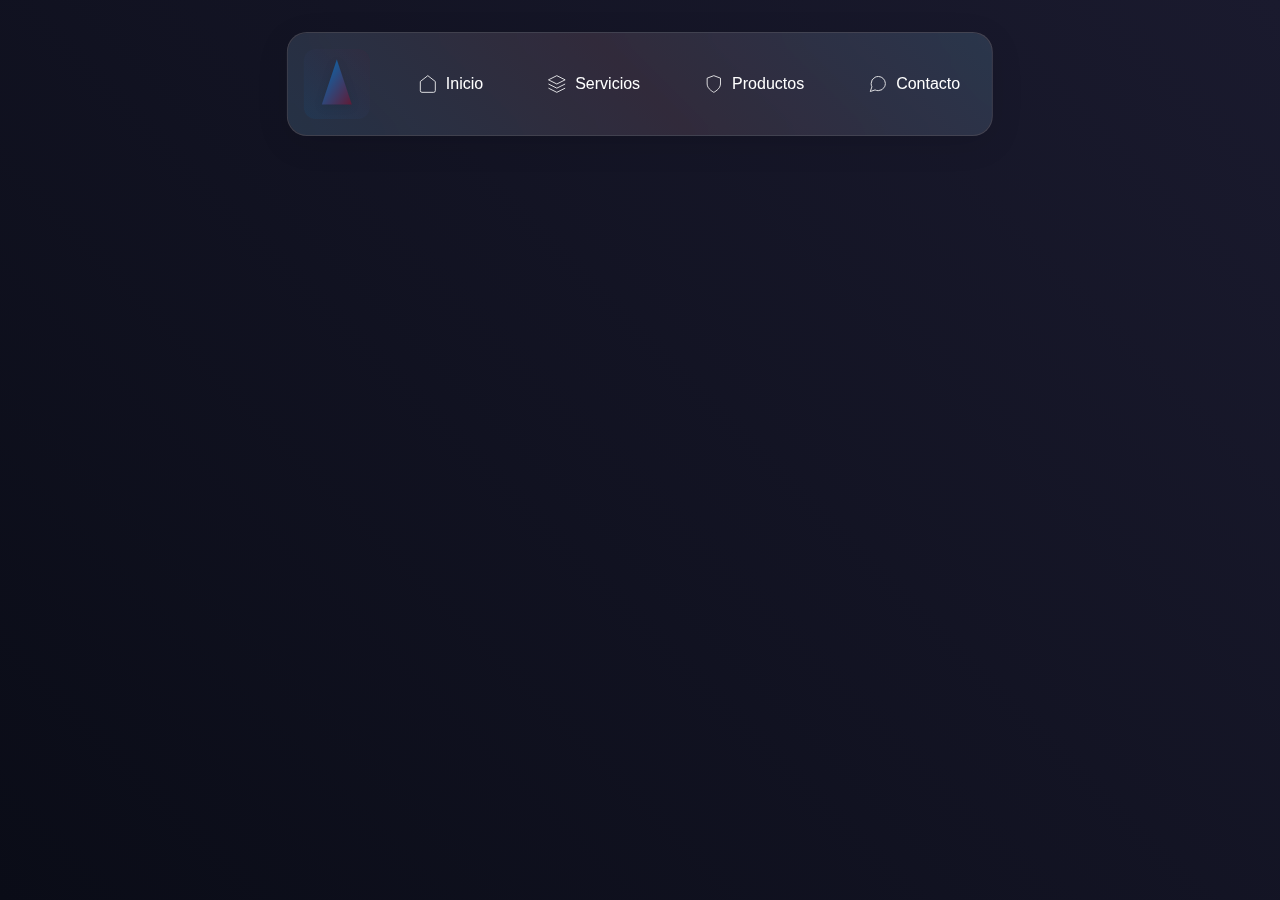
==== public/index.html @ e79e18e0 "Add files via upload" ====
<!DOCTYPE html>
<html lang="en">

<head>
    <meta charset="UTF-8">
    <meta name="viewport" content="width=device-width, initial-scale=1.0">
    <title>Document</title>
    <style>
        /* Añadir estos estilos */
    .menu-content {
        display: flex;
        align-items: center;
        gap: 2rem;
    }

    .logo-container {
        position: relative;
        padding: 0.5rem;
        border-radius: 12px;
        transition: all 0.3s ease;
    }

    .company-logo {
        width: 50px;
        height: 50px;
        filter: drop-shadow(0 2px 4px rgba(0,0,0,0.1));
        transition: transform 0.3s ease;
    }

    .logo-container:hover .company-logo {
        transform: rotate(15deg) scale(1.1);
    }

    .logo-container::after {
        content: '';
        position: absolute;
        inset: 0;
        border-radius: inherit;
        background: linear-gradient(
            45deg,
            rgba(0, 113, 188, 0.1),
            rgba(96, 27, 53, 0.1)
        );
        z-index: -1;
    }

    @media (max-width: 768px) {
        .menu-content {
            flex-direction: column;
        }
        
        .logo-container {
            margin-bottom: 1rem;
        }
        
        .company-logo {
            width: 70px;
            height: 70px;
        }
    }


        :root {
            --primary: #0071bc;
            --secondary: #601b35;
            --glass: rgba(255, 255, 255, 0.1);
        }

        * {
            margin: 0;
            padding: 0;
            box-sizing: border-box;
        }

        body {
            min-height: 100vh;
            background: linear-gradient(45deg, #0a0c17, #1a1a2e);
            font-family: 'Segoe UI', sans-serif;
        }

        .quantum-menu {
            position: fixed;
            top: 2rem;
            left: 50%;
            transform: translateX(-50%);
            background: var(--glass);
            backdrop-filter: blur(15px);
            border-radius: 20px;
            padding: 1rem;
            box-shadow: 0 8px 32px rgba(0, 0, 0, 0.1);
            border: 1px solid rgba(255, 255, 255, 0.1);
            transition: all 0.4s cubic-bezier(0.175, 0.885, 0.32, 1.275);
            cursor: grab;
            user-select: none;
            z-index: 1000;
        }

        .quantum-menu:active {
            cursor: grabbing;
        }

        .menu-list {
            display: flex;
            gap: 2rem;
            list-style: none;
            position: relative;
        }

        .menu-item {
            position: relative;
            padding: 1rem;
        }

        .menu-link {
            color: white;
            text-decoration: none;
            font-weight: 500;
            position: relative;
            transition: all 0.3s ease;
            display: flex;
            align-items: center;
            gap: 0.5rem;
        }

        .menu-link::after {
            content: '';
            position: absolute;
            bottom: -5px;
            left: 0;
            width: 0;
            height: 2px;
            background: var(--primary);
            transition: width 0.3s ease;
        }

        .menu-link:hover::after {
            width: 100%;
        }

        .submenu {
            position: absolute;
            top: 100%;
            left: 0;
            background: var(--glass);
            backdrop-filter: blur(15px);
            border-radius: 15px;
            padding: 1rem;
            opacity: 0;
            visibility: hidden;
            transform: translateY(10px);
            transition: all 0.3s ease;
            min-width: 200px;
        }

        .menu-item:hover .submenu {
            opacity: 1;
            visibility: visible;
            transform: translateY(0);
        }

        .submenu-item {
            padding: 0.5rem 0;
        }

        .mobile-toggle {
            display: none;
            position: fixed;
            top: 1rem;
            right: 1rem;
            z-index: 2000;
            background: var(--glass);
            backdrop-filter: blur(10px);
            border: none;
            width: 50px;
            height: 50px;
            border-radius: 12px;
            cursor: pointer;
        }

        .hamburger {
            position: relative;
            width: 24px;
            height: 2px;
            background: white;
            margin: 0 auto;
            transition: all 0.3s ease;
        }

        .hamburger::before,
        .hamburger::after {
            content: '';
            position: absolute;
            width: 100%;
            height: 100%;
            background: inherit;
            transition: inherit;
        }

        .hamburger::before {
            top: -8px;
        }

        .hamburger::after {
            top: 8px;
        }

        .mobile-toggle.active .hamburger {
            background: transparent;
        }

        .mobile-toggle.active .hamburger::before {
            transform: rotate(45deg) translate(5px, 5px);
        }

        .mobile-toggle.active .hamburger::after {
            transform: rotate(-45deg) translate(5px, -5px);
        }

        @media (max-width: 768px) {
            .quantum-menu {
                width: calc(100% - 2rem);
                top: -100vh;
                left: 1rem;
                transform: none;
                transition: top 0.4s ease;
            }

            .quantum-menu.active {
                top: 5rem;
            }

            .menu-list {
                flex-direction: column;
            }

            .mobile-toggle {
                display: block;
            }

            .submenu {
                position: static;
                opacity: 1;
                visibility: visible;
                transform: none;
                background: transparent;
                box-shadow: none;
                padding: 0.5rem 1rem;
                display: none;
            }

            .menu-item:hover .submenu {
                display: block;
            }
        }

        .quantum-effect {
            position: absolute;
            inset: 0;
            border-radius: inherit;
            z-index: -1;
            background: linear-gradient(45deg,
                    var(--primary),
                    var(--secondary),
                    var(--primary));
            opacity: 0.1;
            animation: quantum-glow 4s infinite;
        }

        @keyframes quantum-glow {

            0%,
            100% {
                opacity: 0.1;
            }

            50% {
                opacity: 0.2;
            }
        }
    </style>
</head>

<body>
    <button class="mobile-toggle">
        <span class="hamburger"></span>
    </button>

    <nav class="quantum-menu">
        <div class="quantum-effect"></div>
        <div class="menu-content">
            <!-- Logo de la empresa -->
            <div class="logo-container">
                <svg class="company-logo" viewBox="0 0 100 100">
                    <!-- Insertar path del logo aquí -->
                    <path fill="url(#logo-gradient)" d="M50 5L20 95H80L50 5Z" />
                    <defs>
                        <linearGradient id="logo-gradient" x1="0%" y1="0%" x2="100%" y2="100%">
                            <stop offset="0%" style="stop-color:#0071bc;stop-opacity:1" />
                            <stop offset="100%" style="stop-color:#601b35;stop-opacity:1" />
                        </linearGradient>
                    </defs>
                </svg>
            </div>

            <ul class="menu-list">
                <li class="menu-item">
                    <a href="#" class="menu-link">
                        <svg width="20" height="20" viewBox="0 0 24 24" fill="none" stroke="currentColor">
                            <path d="M3 9l9-7 9 7v11a2 2 0 0 1-2 2H5a2 2 0 0 1-2-2z" />
                        </svg>
                        Inicio
                    </a>
                </li>
                <li class="menu-item">
                    <a href="#" class="menu-link">
                        <svg width="20" height="20" viewBox="0 0 24 24" fill="none" stroke="currentColor">
                            <path d="M12 2L2 7l10 5 10-5-10-5zM2 17l10 5 10-5M2 12l10 5 10-5" />
                        </svg>
                        Servicios
                    </a>
                    <ul class="submenu">
                        <li class="submenu-item"><a href="#" class="menu-link">Consultoría</a></li>
                        <li class="submenu-item"><a href="#" class="menu-link">Desarrollo</a></li>
                        <li class="submenu-item"><a href="#" class="menu-link">Soporte</a></li>
                    </ul>
                </li>
                <li class="menu-item">
                    <a href="#" class="menu-link">
                        <svg width="20" height="20" viewBox="0 0 24 24" fill="none" stroke="currentColor">
                            <path d="M12 22s8-4 8-10V5l-8-3-8 3v7c0 6 8 10 8 10z" />
                        </svg>
                        Productos
                    </a>
                </li>
                <li class="menu-item">
                    <a href="#" class="menu-link">
                        <svg width="20" height="20" viewBox="0 0 24 24" fill="none" stroke="currentColor">
                            <path
                                d="M21 11.5a8.38 8.38 0 0 1-.9 3.8 8.5 8.5 0 0 1-7.6 4.7 8.38 8.38 0 0 1-3.8-.9L3 21l1.9-5.7a8.38 8.38 0 0 1-.9-3.8 8.5 8.5 0 0 1 4.7-7.6 8.38 8.38 0 0 1 3.8-.9h.5a8.48 8.48 0 0 1 8 8v.5z" />
                        </svg>
                        Contacto
                    </a>
                </li>
            </ul>

        </div>

        
    </nav>

    <script>
        // Movimiento del menú
        const menu = document.querySelector('.quantum-menu');
        let isDragging = false;
        let startX, startY, initialX, initialY;

        menu.addEventListener('mousedown', (e) => {
            isDragging = true;
            menu.style.cursor = 'grabbing';
            startX = e.clientX;
            startY = e.clientY;
            initialX = menu.offsetLeft;
            initialY = menu.offsetTop;
        });

        document.addEventListener('mousemove', (e) => {
            if (!isDragging) return;

            const deltaX = e.clientX - startX;
            const deltaY = e.clientY - startY;

            menu.style.left = `${initialX + deltaX}px`;
            menu.style.top = `${initialY + deltaY}px`;
        });

        document.addEventListener('mouseup', () => {
            isDragging = false;
            menu.style.cursor = 'grab';
        });

        // Toggle móvil
        const toggle = document.querySelector('.mobile-toggle');
        toggle.addEventListener('click', () => {
            toggle.classList.toggle('active');
            menu.classList.toggle('active');
        });

        // Cerrar menú al hacer click fuera en móvil
        document.addEventListener('click', (e) => {
            if (window.innerWidth > 768) return;

            if (!menu.contains(e.target) && !toggle.contains(e.target)) {
                toggle.classList.remove('active');
                menu.classList.remove('active');
            }
        });
    </script>
</body>

</html>
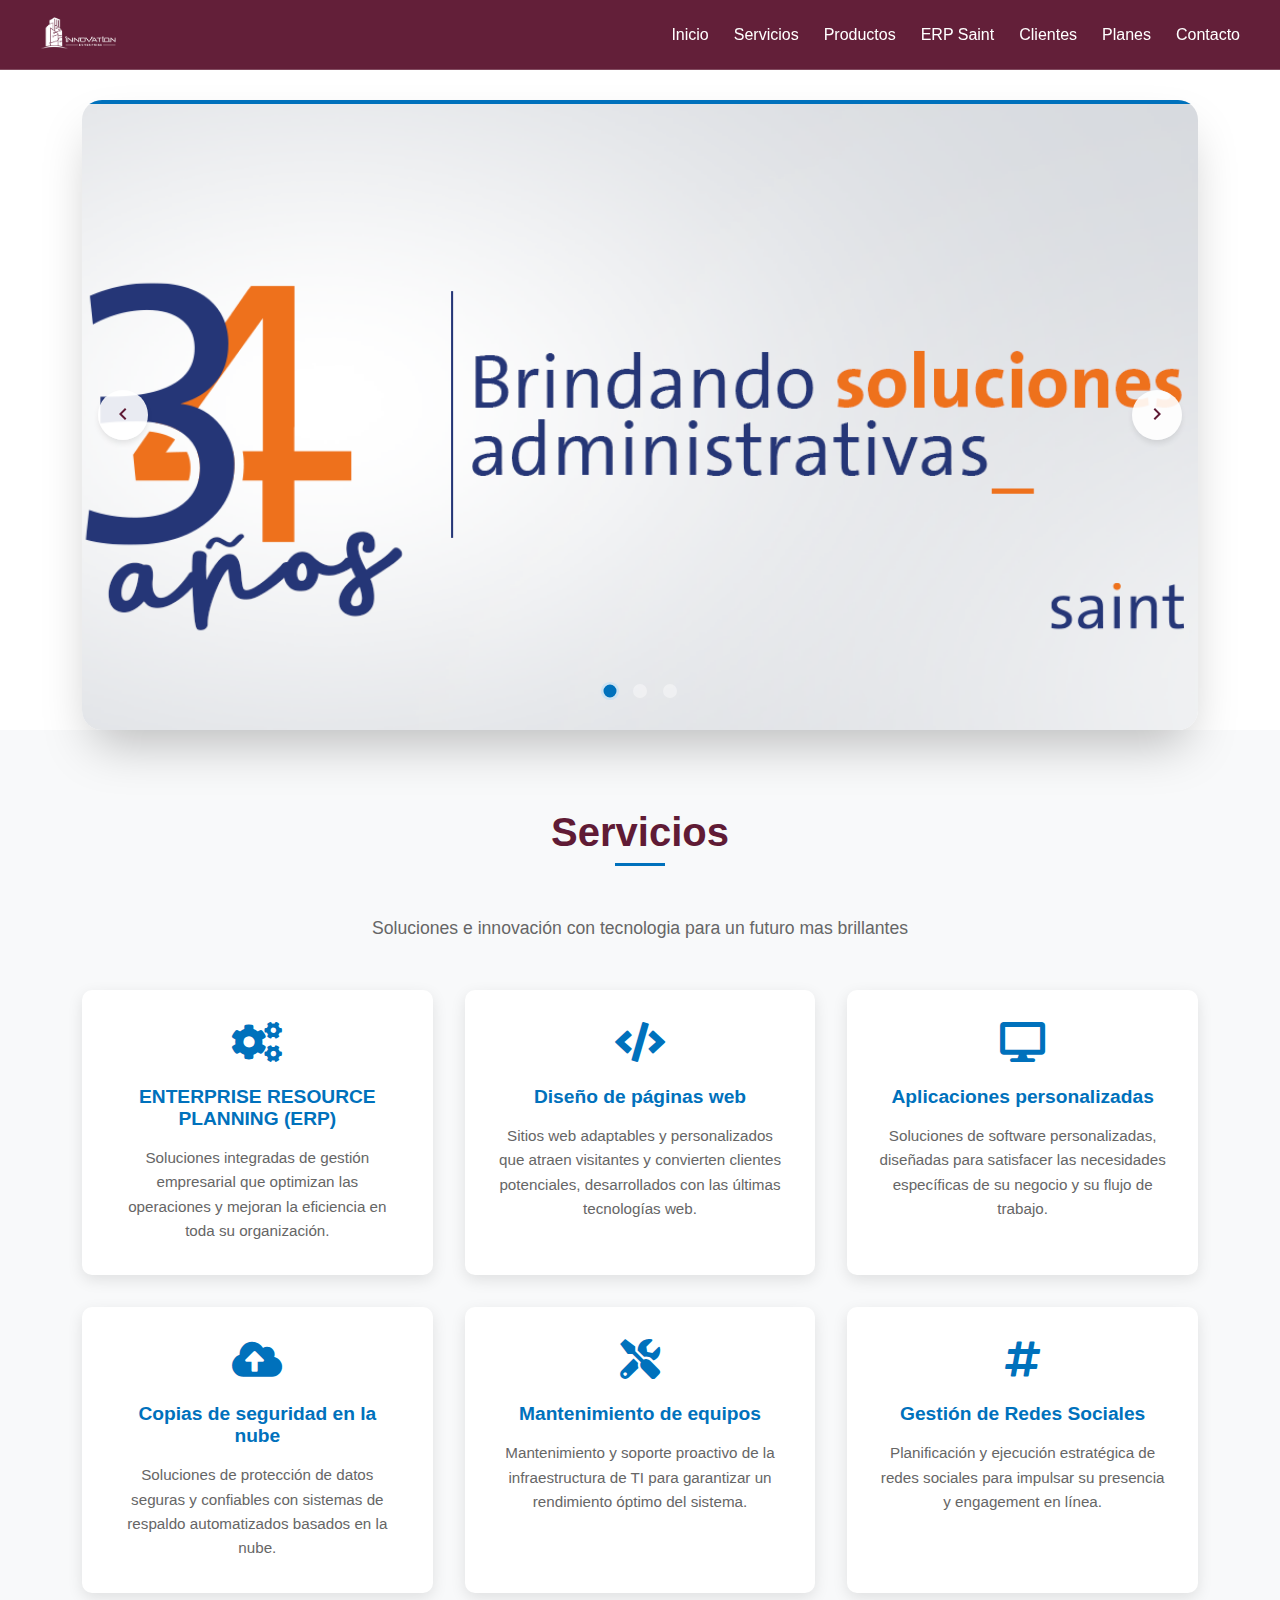
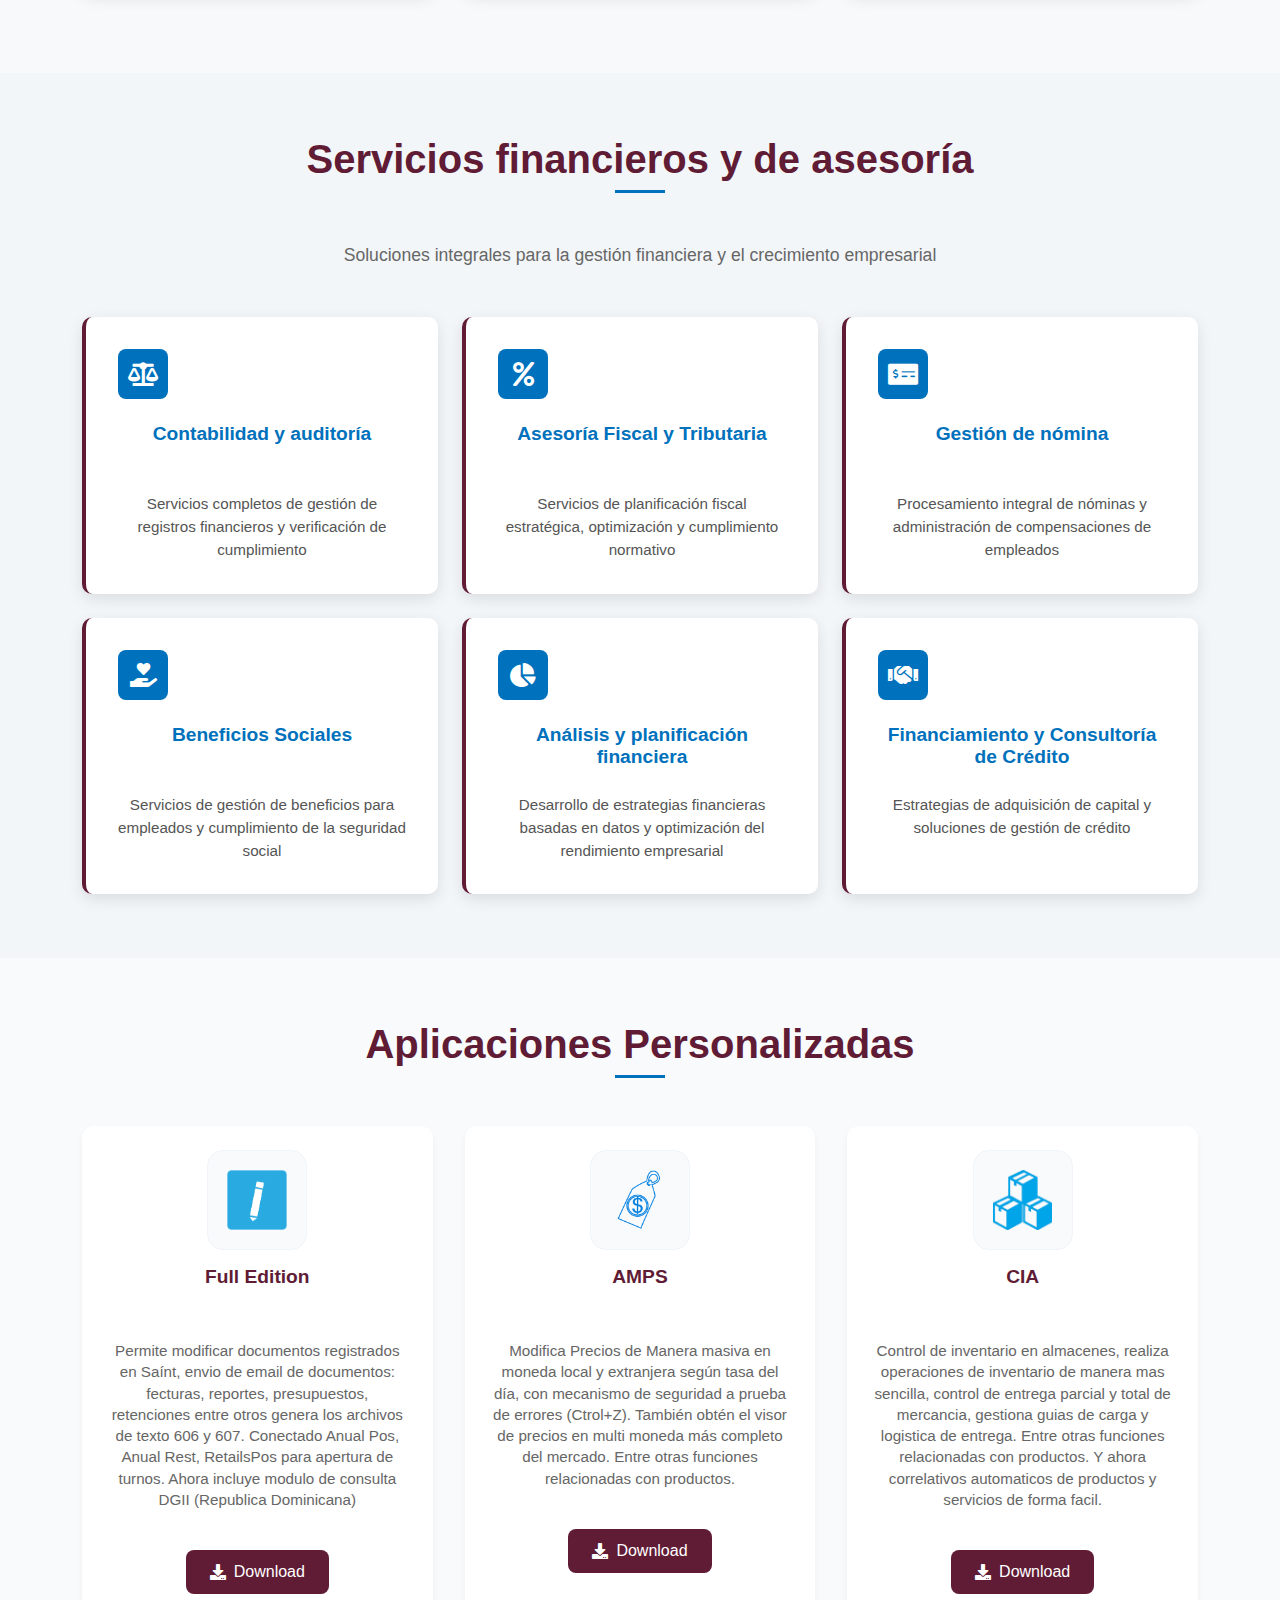
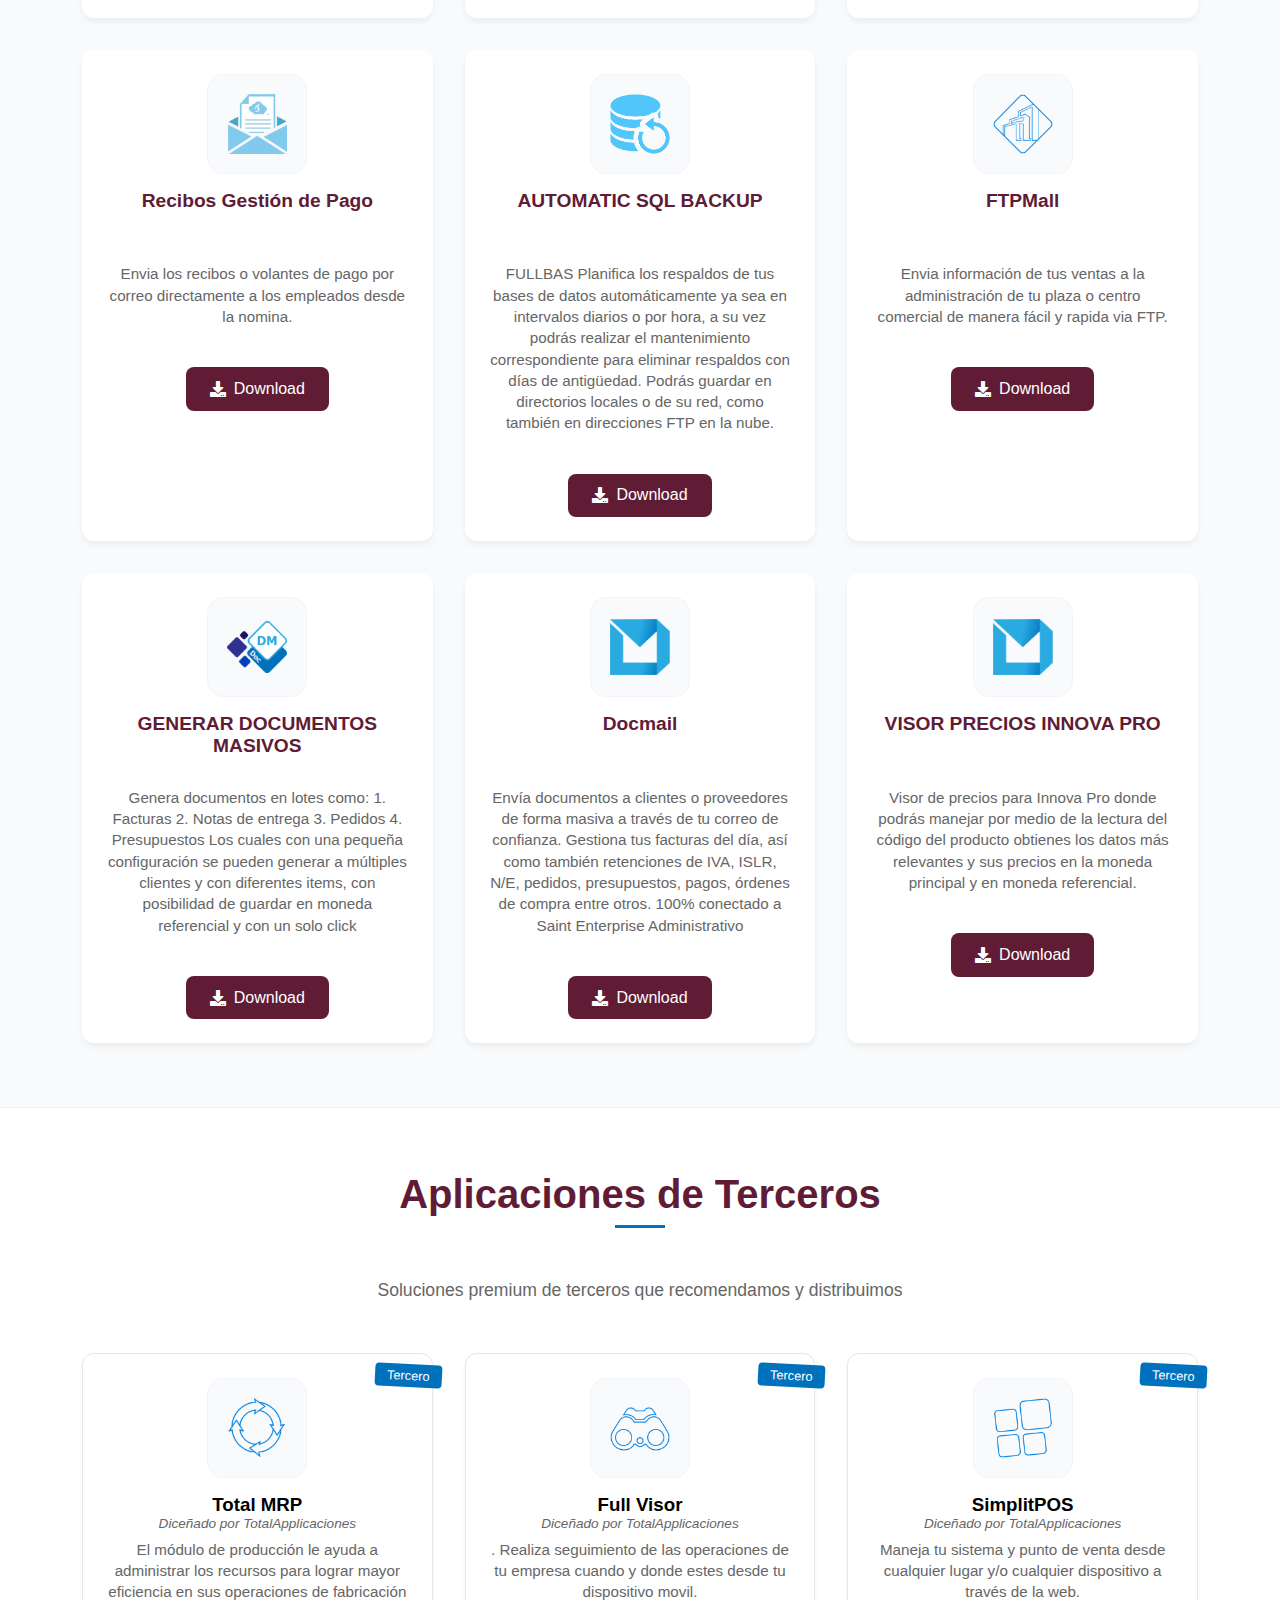
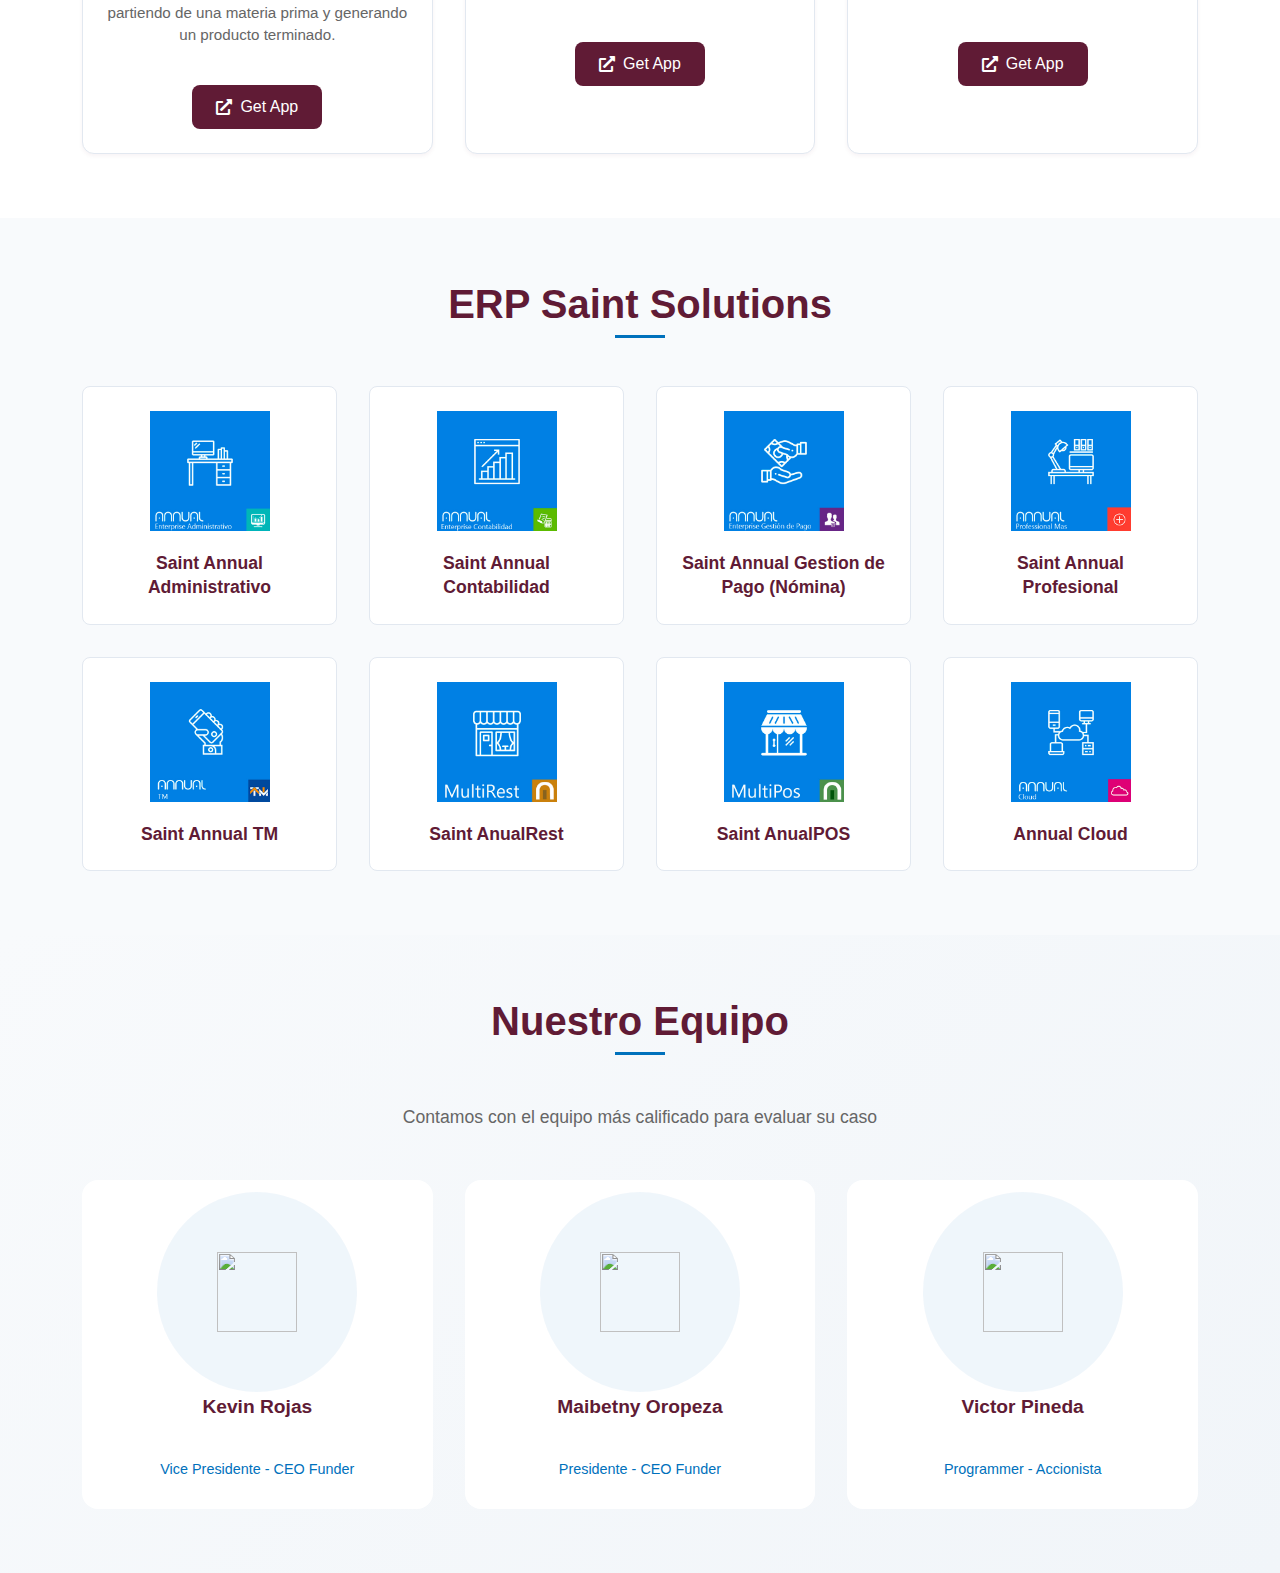
==== commit 3fbefe4c: "Add files via upload" ====
--- a/public/index.html
+++ b/public/index.html
@@ -5,395 +5,901 @@
     <meta charset="UTF-8">
     <meta name="viewport" content="width=device-width, initial-scale=1.0">
     <title>Document</title>
+
+    <link rel="stylesheet" href="css/styles.css">
+    <link rel="stylesheet" href="https://cdnjs.cloudflare.com/ajax/libs/font-awesome/5.15.4/css/all.min.css">
+
     <style>
-        /* Añadir estos estilos */
-    .menu-content {
+        .erp-products {
+            padding: 4rem 1rem;
+            background: #f8fafc;
+        }
+        
+        .erp-grid {
+            display: grid;
+            grid-template-columns: repeat(auto-fit, minmax(220px, 1fr));
+            gap: 2rem;
+            max-width: 1200px;
+            margin: 0 auto;
+        }
+        
+        .erp-card {
+            background: white;
+            border-radius: 8px;
+            padding: 1.5rem;
+            text-align: center;
+            transition: transform 0.3s ease;
+            border: 1px solid #e2e8f0;
+        }
+        
+        .erp-card:hover {
+            transform: translateY(-5px);
+        }
+        
+        .erp-image {
+            width: 120px;
+            height: 120px;
+            object-fit: contain;
+            margin: 0 auto 1rem;
+        }
+        
+        .erp-product-name {
+            color: #601b35;
+            font-size: 1.1rem;
+            margin: 0;
+            line-height: 1.4;
+        }
+        
+        @media (max-width: 768px) {
+            .erp-grid {
+                grid-template-columns: repeat(auto-fit, minmax(180px, 1fr));
+            }
+            
+            .erp-image {
+                width: 100px;
+                height: 100px;
+            }
+            
+            .erp-product-name {
+                font-size: 1rem;
+            }
+        }
+            </style>
+
+<style>
+    .erp-showcase {
+        padding: 4rem 1rem;
+        background: linear-gradient(135deg, #f8fafc 0%, #f1f5f9 100%);
+    }
+    
+    .erp-main-title {
+        text-align: center;
+        color: #601b35;
+        font-size: 2.4rem;
+        margin-bottom: 3rem;
+    }
+    
+    .erp-products-grid {
+        display: grid;
+        grid-template-columns: repeat(auto-fit, minmax(240px, 1fr));
+        gap: 2rem;
+        max-width: 1280px;
+        margin: 0 auto;
+    }
+    
+    .erp-product-card {
+        position: relative;
+        background: white;
+        border-radius: 16px;
+        padding: 2rem;
+        text-align: center;
+        transition: all 0.4s cubic-bezier(0.23, 1, 0.32, 1);
+        overflow: hidden;
+    }
+    
+    .product-visual {
+        position: relative;
+        margin-bottom: 1.5rem;
+        height: 160px;
         display: flex;
         align-items: center;
-        gap: 2rem;
-    }
-
-    .logo-container {
-        position: relative;
-        padding: 0.5rem;
-        border-radius: 12px;
-        transition: all 0.3s ease;
-    }
-
-    .company-logo {
-        width: 50px;
-        height: 50px;
-        filter: drop-shadow(0 2px 4px rgba(0,0,0,0.1));
+        justify-content: center;
+    }
+    
+    .product-bg {
+        position: absolute;
+        width: 200px;
+        height: 200px;
+        background: #0071bc10;
+        border-radius: 50%;
+        transition: all 0.4s ease;
+    }
+    
+    .product-icon {
+        width: 80px;
+        height: 80px;
+        z-index: 1;
         transition: transform 0.3s ease;
     }
-
-    .logo-container:hover .company-logo {
-        transform: rotate(15deg) scale(1.1);
-    }
-
-    .logo-container::after {
-        content: '';
-        position: absolute;
-        inset: 0;
-        border-radius: inherit;
-        background: linear-gradient(
-            45deg,
-            rgba(0, 113, 188, 0.1),
-            rgba(96, 27, 53, 0.1)
-        );
-        z-index: -1;
-    }
-
+    
+    .product-title {
+        color: #601b35;
+        margin: 0 0 0.5rem;
+        font-size: 1.2rem;
+        min-height: 3em;
+    }
+    
+    .product-edition {
+        color: #0071bc;
+        font-size: 0.9rem;
+        font-weight: 500;
+        margin: 0;
+    }
+    
+    /* Hover Effects */
+    .erp-product-card:hover {
+        transform: translateY(-8px);
+        box-shadow: 0 12px 24px rgba(96, 27, 53, 0.08);
+    }
+    
+    .erp-product-card:hover .product-bg {
+        transform: scale(1.2);
+        background: #0071bc15;
+    }
+    
+    .erp-product-card:hover .product-icon {
+        transform: scale(1.1) rotate(-5deg);
+    }
+    
     @media (max-width: 768px) {
-        .menu-content {
-            flex-direction: column;
-        }
-        
-        .logo-container {
-            margin-bottom: 1rem;
-        }
-        
-        .company-logo {
-            width: 70px;
-            height: 70px;
-        }
-    }
-
-
-        :root {
-            --primary: #0071bc;
-            --secondary: #601b35;
-            --glass: rgba(255, 255, 255, 0.1);
-        }
-
-        * {
-            margin: 0;
-            padding: 0;
-            box-sizing: border-box;
-        }
-
-        body {
-            min-height: 100vh;
-            background: linear-gradient(45deg, #0a0c17, #1a1a2e);
-            font-family: 'Segoe UI', sans-serif;
-        }
-
-        .quantum-menu {
-            position: fixed;
-            top: 2rem;
-            left: 50%;
-            transform: translateX(-50%);
-            background: var(--glass);
-            backdrop-filter: blur(15px);
-            border-radius: 20px;
-            padding: 1rem;
-            box-shadow: 0 8px 32px rgba(0, 0, 0, 0.1);
-            border: 1px solid rgba(255, 255, 255, 0.1);
-            transition: all 0.4s cubic-bezier(0.175, 0.885, 0.32, 1.275);
-            cursor: grab;
-            user-select: none;
-            z-index: 1000;
-        }
-
-        .quantum-menu:active {
-            cursor: grabbing;
-        }
-
-        .menu-list {
-            display: flex;
-            gap: 2rem;
-            list-style: none;
-            position: relative;
-        }
-
-        .menu-item {
-            position: relative;
-            padding: 1rem;
-        }
-
-        .menu-link {
-            color: white;
-            text-decoration: none;
-            font-weight: 500;
-            position: relative;
-            transition: all 0.3s ease;
-            display: flex;
-            align-items: center;
-            gap: 0.5rem;
-        }
-
-        .menu-link::after {
-            content: '';
-            position: absolute;
-            bottom: -5px;
-            left: 0;
-            width: 0;
-            height: 2px;
-            background: var(--primary);
-            transition: width 0.3s ease;
-        }
-
-        .menu-link:hover::after {
-            width: 100%;
-        }
-
-        .submenu {
-            position: absolute;
-            top: 100%;
-            left: 0;
-            background: var(--glass);
-            backdrop-filter: blur(15px);
-            border-radius: 15px;
-            padding: 1rem;
-            opacity: 0;
-            visibility: hidden;
-            transform: translateY(10px);
-            transition: all 0.3s ease;
-            min-width: 200px;
-        }
-
-        .menu-item:hover .submenu {
-            opacity: 1;
-            visibility: visible;
-            transform: translateY(0);
-        }
-
-        .submenu-item {
-            padding: 0.5rem 0;
-        }
-
-        .mobile-toggle {
-            display: none;
-            position: fixed;
-            top: 1rem;
-            right: 1rem;
-            z-index: 2000;
-            background: var(--glass);
-            backdrop-filter: blur(10px);
-            border: none;
-            width: 50px;
-            height: 50px;
-            border-radius: 12px;
-            cursor: pointer;
-        }
-
-        .hamburger {
-            position: relative;
-            width: 24px;
-            height: 2px;
-            background: white;
-            margin: 0 auto;
-            transition: all 0.3s ease;
-        }
-
-        .hamburger::before,
-        .hamburger::after {
-            content: '';
-            position: absolute;
-            width: 100%;
-            height: 100%;
-            background: inherit;
-            transition: inherit;
-        }
-
-        .hamburger::before {
-            top: -8px;
-        }
-
-        .hamburger::after {
-            top: 8px;
-        }
-
-        .mobile-toggle.active .hamburger {
-            background: transparent;
-        }
-
-        .mobile-toggle.active .hamburger::before {
-            transform: rotate(45deg) translate(5px, 5px);
-        }
-
-        .mobile-toggle.active .hamburger::after {
-            transform: rotate(-45deg) translate(5px, -5px);
-        }
-
-        @media (max-width: 768px) {
-            .quantum-menu {
-                width: calc(100% - 2rem);
-                top: -100vh;
-                left: 1rem;
-                transform: none;
-                transition: top 0.4s ease;
-            }
-
-            .quantum-menu.active {
-                top: 5rem;
-            }
-
-            .menu-list {
-                flex-direction: column;
-            }
-
-            .mobile-toggle {
-                display: block;
-            }
-
-            .submenu {
-                position: static;
-                opacity: 1;
-                visibility: visible;
-                transform: none;
-                background: transparent;
-                box-shadow: none;
-                padding: 0.5rem 1rem;
-                display: none;
-            }
-
-            .menu-item:hover .submenu {
-                display: block;
-            }
-        }
-
-        .quantum-effect {
-            position: absolute;
-            inset: 0;
-            border-radius: inherit;
-            z-index: -1;
-            background: linear-gradient(45deg,
-                    var(--primary),
-                    var(--secondary),
-                    var(--primary));
-            opacity: 0.1;
-            animation: quantum-glow 4s infinite;
-        }
-
-        @keyframes quantum-glow {
-
-            0%,
-            100% {
-                opacity: 0.1;
-            }
-
-            50% {
-                opacity: 0.2;
-            }
-        }
+        .erp-main-title {
+            font-size: 2rem;
+        }
+        
+        .product-visual {
+            height: 120px;
+        }
+        
+        .product-icon {
+            width: 60px;
+            height: 60px;
+        }
+    }
     </style>
+
 </head>
 
 <body>
-    <button class="mobile-toggle">
-        <span class="hamburger"></span>
-    </button>
-
-    <nav class="quantum-menu">
-        <div class="quantum-effect"></div>
-        <div class="menu-content">
-            <!-- Logo de la empresa -->
-            <div class="logo-container">
-                <svg class="company-logo" viewBox="0 0 100 100">
-                    <!-- Insertar path del logo aquí -->
-                    <path fill="url(#logo-gradient)" d="M50 5L20 95H80L50 5Z" />
-                    <defs>
-                        <linearGradient id="logo-gradient" x1="0%" y1="0%" x2="100%" y2="100%">
-                            <stop offset="0%" style="stop-color:#0071bc;stop-opacity:1" />
-                            <stop offset="100%" style="stop-color:#601b35;stop-opacity:1" />
-                        </linearGradient>
-                    </defs>
-                </svg>
+    <header>
+        <nav>
+            <div class="nav-container">
+                <div class="logo">
+                    <img src="img/logo/Mesa de trabajo 2 copia.png" alt="Company Logo">
+                </div>
+                <ul class="nav-links">
+                    <li>
+                        <a href="#">Inicio</a>
+                    </li>
+                    <li>
+                        <a href="#ITServices">Servicios</a>
+                    </li>
+                    <li>
+                        <a href="#CustomApplications">Productos</a>
+                    </li>
+                    <li>
+                        <a href="#ERPSaint">ERP Saint</a>
+                    </li>
+                    <li>
+                        <a href="#">Clientes</a>
+                    </li>
+                    <li>
+                        <a href="#">Planes</a>
+                    </li>
+                    <li>
+                        <a href="#">Contacto</a>
+                    </li>
+                </ul>
+                <button class="hamburger">
+                    <span></span>
+                    <span></span>
+                    <span></span>
+                </button>
             </div>
-
-            <ul class="menu-list">
-                <li class="menu-item">
-                    <a href="#" class="menu-link">
-                        <svg width="20" height="20" viewBox="0 0 24 24" fill="none" stroke="currentColor">
-                            <path d="M3 9l9-7 9 7v11a2 2 0 0 1-2 2H5a2 2 0 0 1-2-2z" />
+        </nav>
+
+        <div class="container">
+            <div class="modern-carousel">
+                <div class="progress-bar"></div>
+                <div class="carousel-viewport">
+                    <div class="carousel-item active">
+                        <img src="img/Publicidad/banner-34-años.png" alt="Tech" class="carousel-image">
+                        <!--
+                        <div class="carousel-content">
+                            <h2>Innovative Solutions</h2>
+                            <p>Transform your business with cutting-edge technology</p>
+                        </div>
+                        -->
+                    </div>
+                    <div class="carousel-item">
+                        <img src="img/Publicidad/banner-annual-enterprise.png" alt="Data" class="carousel-image">
+                        <!--
+                        <div class="carousel-content">
+                            <h2>Data Driven Results</h2>
+                            <p>Leverage analytics for strategic decisions</p>
+                        </div>
+                        -->
+                    </div>
+                    <div class="carousel-item">
+                        <img src="img/Publicidad/banner-annual-contabilidad.png" alt="Office" class="carousel-image">
+                        <!--
+                        <div class="carousel-content">
+                            <h2>Enterprise Solutions</h2>
+                            <p>Customized plans for your organization</p>
+                        </div>
+                        -->
+                    </div>
+                </div>
+
+                <div class="carousel-nav"></div>
+
+                <div class="carousel-controls">
+                    <button class="control-btn prev">
+                        <svg viewBox="0 0 24 24">
+                            <path d="M15.41 16.59L10.83 12l4.58-4.59L14 6l-6 6 6 6 1.41-1.41z" />
                         </svg>
-                        Inicio
-                    </a>
-                </li>
-                <li class="menu-item">
-                    <a href="#" class="menu-link">
-                        <svg width="20" height="20" viewBox="0 0 24 24" fill="none" stroke="currentColor">
-                            <path d="M12 2L2 7l10 5 10-5-10-5zM2 17l10 5 10-5M2 12l10 5 10-5" />
+                    </button>
+                    <button class="control-btn next">
+                        <svg viewBox="0 0 24 24">
+                            <path d="M8.59 16.59L13.17 12 8.59 7.41 10 6l6 6-6 6-1.41-1.41z" />
                         </svg>
-                        Servicios
-                    </a>
-                    <ul class="submenu">
-                        <li class="submenu-item"><a href="#" class="menu-link">Consultoría</a></li>
-                        <li class="submenu-item"><a href="#" class="menu-link">Desarrollo</a></li>
-                        <li class="submenu-item"><a href="#" class="menu-link">Soporte</a></li>
-                    </ul>
-                </li>
-                <li class="menu-item">
-                    <a href="#" class="menu-link">
-                        <svg width="20" height="20" viewBox="0 0 24 24" fill="none" stroke="currentColor">
-                            <path d="M12 22s8-4 8-10V5l-8-3-8 3v7c0 6 8 10 8 10z" />
-                        </svg>
-                        Productos
-                    </a>
-                </li>
-                <li class="menu-item">
-                    <a href="#" class="menu-link">
-                        <svg width="20" height="20" viewBox="0 0 24 24" fill="none" stroke="currentColor">
-                            <path
-                                d="M21 11.5a8.38 8.38 0 0 1-.9 3.8 8.5 8.5 0 0 1-7.6 4.7 8.38 8.38 0 0 1-3.8-.9L3 21l1.9-5.7a8.38 8.38 0 0 1-.9-3.8 8.5 8.5 0 0 1 4.7-7.6 8.38 8.38 0 0 1 3.8-.9h.5a8.48 8.48 0 0 1 8 8v.5z" />
-                        </svg>
-                        Contacto
-                    </a>
-                </li>
-            </ul>
-
+                    </button>
+                </div>
+            </div>
         </div>
-
-        
-    </nav>
-
+    </header>
+
+    <main>
+        <section class="services-section" id="ITServices">
+            <div class="container">
+                <div class="section-header">
+                    <h2 class="section-title">Servicios</h2>
+                    <p class="section-subtitle">Soluciones e innovación con tecnologia para un futuro mas brillantes</p>
+                </div>
+
+                <div class="services-grid">
+                    <!-- ERP Card -->
+                    <div class="service-card">
+                        <i class="fas fa-cogs service-icon"></i>
+                        <h3>ENTERPRISE RESOURCE PLANNING (ERP)</h3>
+                        <p>
+                            Soluciones integradas de gestión empresarial que optimizan las operaciones y mejoran la
+                            eficiencia en toda su organización.
+                        </p>
+                    </div>
+
+                    <!-- Web Design Card -->
+                    <div class="service-card">
+                        <i class="fas fa-code service-icon"></i>
+                        <h3>
+                            Diseño de páginas web
+                        </h3>
+                        <p>
+                            Sitios web adaptables y personalizados que atraen visitantes y convierten clientes
+                            potenciales, desarrollados con las últimas tecnologías web.
+                        </p>
+                    </div>
+
+                    <!-- Custom Apps Card -->
+                    <div class="service-card">
+                        <i class="fas fa-desktop service-icon"></i>
+                        <h3>
+                            Aplicaciones personalizadas
+                        </h3>
+                        <p>
+                            Soluciones de software personalizadas, diseñadas para satisfacer las necesidades específicas
+                            de su negocio y su flujo de trabajo.
+                        </p>
+                    </div>
+
+                    <!-- Cloud Backups Card -->
+                    <div class="service-card">
+                        <i class="fas fa-cloud-upload-alt service-icon"></i>
+                        <h3>
+                            Copias de seguridad en la nube
+                        </h3>
+                        <p>
+                            Soluciones de protección de datos seguras y confiables con sistemas de respaldo
+                            automatizados basados ​​en la nube.
+                        </p>
+                    </div>
+
+                    <!-- Maintenance Card -->
+                    <div class="service-card">
+                        <i class="fas fa-tools service-icon"></i>
+                        <h3>
+                            Mantenimiento de equipos
+                        </h3>
+                        <p>
+                            Mantenimiento y soporte proactivo de la infraestructura de TI para garantizar un rendimiento
+                            óptimo del sistema.
+                        </p>
+                    </div>
+
+                    <!-- Social Media Card -->
+                    <div class="service-card">
+                        <i class="fas fa-hashtag service-icon"></i>
+                        <h3>
+                            Gestión de Redes Sociales
+                        </h3>
+                        <p>
+                            Planificación y ejecución estratégica de redes sociales para impulsar su presencia y
+                            engagement en línea.
+                        </p>
+                    </div>
+                </div>
+            </div>
+        </section>
+
+        <section class="accounting-section" id="AccountingServices">
+            <div class="container">
+                <div class="section-header">
+                    <h2 class="section-title">
+                        Servicios financieros y de asesoría
+                    </h2>
+                    <p class="section-subtitle">
+                        Soluciones integrales para la gestión financiera y el crecimiento empresarial
+                    </p>
+                </div>
+
+                <div class="services-grid accounting-grid">
+                    <!-- Accounting & Auditing -->
+                    <div class="service-card accounting-card">
+                        <div class="card-icon">
+                            <i class="fas fa-balance-scale"></i>
+                        </div>
+                        <h3>
+                            Contabilidad y auditoría
+                        </h3>
+                        <p>
+                            Servicios completos de gestión de registros financieros y verificación de cumplimiento
+                        </p>
+                    </div>
+
+                    <!-- Tax Consulting -->
+                    <div class="service-card accounting-card">
+                        <div class="card-icon">
+                            <i class="fas fa-percent"></i>
+                        </div>
+                        <h3>
+                            Asesoría Fiscal y Tributaria
+                        </h3>
+                        <p>
+                            Servicios de planificación fiscal estratégica, optimización y cumplimiento normativo
+                        </p>
+                    </div>
+
+                    <!-- Payroll Management -->
+                    <div class="service-card accounting-card">
+                        <div class="card-icon">
+                            <i class="fas fa-money-check-alt"></i>
+                        </div>
+                        <h3>
+                            Gestión de nómina
+                        </h3>
+                        <p>
+                            Procesamiento integral de nóminas y administración de compensaciones de empleados
+                        </p>
+                    </div>
+
+                    <!-- Social Benefits -->
+                    <div class="service-card accounting-card">
+                        <div class="card-icon">
+                            <i class="fas fa-hand-holding-heart"></i>
+                        </div>
+                        <h3>
+                            Beneficios Sociales
+                        </h3>
+                        <p>
+                            Servicios de gestión de beneficios para empleados y cumplimiento de la seguridad social
+                        </p>
+                    </div>
+
+                    <!-- Financial Analysis -->
+                    <div class="service-card accounting-card">
+                        <div class="card-icon">
+                            <i class="fas fa-chart-pie"></i>
+                        </div>
+                        <h3>
+                            Análisis y planificación financiera
+                        </h3>
+                        <p>
+                            Desarrollo de estrategias financieras basadas en datos y optimización del rendimiento
+                            empresarial
+                        </p>
+                    </div>
+
+                    <!-- Financing Consulting -->
+                    <div class="service-card accounting-card">
+                        <div class="card-icon">
+                            <i class="fas fa-handshake"></i>
+                        </div>
+                        <h3>
+                            Financiamiento y Consultoría de Crédito
+                        </h3>
+                        <p>
+                            Estrategias de adquisición de capital y soluciones de gestión de crédito
+                        </p>
+                    </div>
+                </div>
+            </div>
+        </section>
+
+        <section class="apps-section" id="CustomApplications">
+            <div class="container">
+                <h2 class="section-title">Aplicaciones Personalizadas</h2>
+
+                <div class="apps-grid">
+                    <!-- App Cards -->
+                    <div class="app-card">
+                        <div class="app-image">
+                            <img src="img/Productos/LogoFullEdition.png" alt="Full Edition Logo">
+                        </div>
+                        <h3 class="app-title">Full Edition</h3>
+                        <p class="app-description">
+                            Permite modificar documentos registrados en Saínt, envio de email de documentos: fecturas,
+                            reportes, presupuestos, retenciones entre otros genera los archivos de texto 606 y 607.
+                            Conectado Anual Pos, Anual Rest, RetailsPos para apertura de turnos.
+                            Ahora incluye modulo de consulta DGII (Republica Dominicana)
+                        </p>
+                        <a href="#" class="download-btn">
+                            <i class="fas fa-download"></i> Download
+                        </a>
+                    </div>
+
+                    <div class="app-card">
+                        <div class="app-image">
+                            <img src="img/Productos/AMPS.png" alt="AMPS Logo">
+                        </div>
+                        <h3 class="app-title">AMPS</h3>
+                        <p class="app-description">
+                            Modifica Precios de Manera masiva en moneda local y extranjera según tasa del día, con
+                            mecanismo de seguridad a prueba de errores (Ctrol+Z). También obtén el visor de precios en
+                            multi moneda más completo del mercado. Entre otras funciones relacionadas con productos.
+                        </p>
+                        <a href="#" class="download-btn">
+                            <i class="fas fa-download"></i> Download
+                        </a>
+                    </div>
+
+                    <div class="app-card">
+                        <div class="app-image">
+                            <img src="img/Productos/CIA.png" alt="CIA Logo">
+                        </div>
+                        <h3 class="app-title">CIA</h3>
+                        <p class="app-description">
+                            Control de inventario en almacenes, realiza operaciones de inventario de manera mas
+                            sencilla, control de entrega parcial y total de mercancia, gestiona guias de carga y
+                            logistica de entrega. Entre otras funciones relacionadas con productos.
+                            Y ahora correlativos automaticos de productos y servicios de forma facil.
+                        </p>
+                        <a href="#" class="download-btn">
+                            <i class="fas fa-download"></i> Download
+                        </a>
+                    </div>
+
+                    <div class="app-card">
+                        <div class="app-image">
+                            <img src="img/Productos/LogoRecibo.png" alt="Payment Management Logo">
+                        </div>
+                        <h3 class="app-title">Recibos Gestión de Pago</h3>
+                        <p class="app-description">
+                            Envia los recibos o volantes de pago por correo directamente a los empleados desde la
+                            nomina.
+                        </p>
+                        <a href="#" class="download-btn">
+                            <i class="fas fa-download"></i> Download
+                        </a>
+                    </div>
+
+                    <div class="app-card">
+                        <div class="app-image">
+                            <img src="img/Productos/LogoFullBas.png" alt="SQL Backup Logo">
+                        </div>
+                        <h3 class="app-title">AUTOMATIC SQL BACKUP</h3>
+                        <p class="app-description">
+                            FULLBAS Planifica los respaldos de tus bases de datos automáticamente ya sea en intervalos
+                            diarios o por hora, a su vez podrás realizar el mantenimiento correspondiente para eliminar
+                            respaldos con días de antigüedad. Podrás guardar en directorios locales o de su red, como
+                            también en direcciones FTP en la nube.
+                        </p>
+                        <a href="#" class="download-btn">
+                            <i class="fas fa-download"></i> Download
+                        </a>
+                    </div>
+
+                    <div class="app-card">
+                        <div class="app-image">
+                            <img src="img/Productos/FTP.png" alt="FTPMall Logo">
+                        </div>
+                        <h3 class="app-title">FTPMall</h3>
+                        <p class="app-description">
+                            Envia información de tus ventas a la administración de tu plaza o centro comercial de manera
+                            fácil y rapida via FTP.
+                        </p>
+                        <a href="#" class="download-btn">
+                            <i class="fas fa-download"></i> Download
+                        </a>
+                    </div>
+
+                    <div class="app-card">
+                        <div class="app-image">
+                            <img src="img/Productos/GDM.png" alt="Mass Documents Logo">
+                        </div>
+                        <h3 class="app-title">GENERAR DOCUMENTOS MASIVOS</h3>
+                        <p class="app-description">
+                            Genera documentos en lotes como:
+                            1. Facturas
+                            2. Notas de entrega
+                            3. Pedidos
+                            4. Presupuestos
+                            Los cuales con una pequeña configuración se pueden generar a múltiples clientes y con
+                            diferentes items, con posibilidad de guardar en moneda referencial y con un solo click
+                        </p>
+                        <a href="#" class="download-btn">
+                            <i class="fas fa-download"></i> Download
+                        </a>
+                    </div>
+
+                    <div class="app-card">
+                        <div class="app-image">
+                            <img src="img/Productos/DOCMAIL.png" alt="Docmail Logo">
+                        </div>
+                        <h3 class="app-title">Docmail</h3>
+                        <p class="app-description">
+                            Envía documentos a clientes o proveedores de forma masiva a través de tu correo de
+                            confianza. Gestiona tus facturas del día, así como también retenciones de IVA, ISLR, N/E,
+                            pedidos, presupuestos, pagos, órdenes de compra entre otros. 100% conectado a Saint
+                            Enterprise Administrativo
+                        </p>
+                        <a href="#" class="download-btn">
+                            <i class="fas fa-download"></i> Download
+                        </a>
+                    </div>
+
+                    <div class="app-card">
+                        <div class="app-image">
+                            <img src="img/Productos/DOCMAIL.png" alt="Innova Pro Logo">
+                        </div>
+                        <h3 class="app-title">VISOR PRECIOS INNOVA PRO</h3>
+                        <p class="app-description">
+                            Visor de precios para Innova Pro donde podrás manejar por medio de la lectura del código del
+                            producto obtienes los datos más relevantes y sus precios en la moneda principal y en moneda
+                            referencial.
+                        </p>
+                        <a href="#" class="download-btn">
+                            <i class="fas fa-download"></i> Download
+                        </a>
+                    </div>
+                </div>
+            </div>
+        </section>
+
+        <section class="thirdparty-section">
+            <div class="container">
+                <div class="section-header">
+                    <h2 class="section-title">
+                        Aplicaciones de Terceros
+                    </h2>
+                    <p class="section-subtitle">
+                        Soluciones premium de terceros que recomendamos y distribuimos
+                    </p>
+                </div>
+                <div class="apps-grid partner-grid">
+                    <!-- Total MRP -->
+                    <div class="app-card partner-card">
+                        <div class="partner-badge">Tercero</div>
+                        <div class="app-image">
+                            <img src="img/Productos/mrp.png" alt="Total MRP Logo">
+                        </div>
+                        <h3>Total MRP</h3>
+                        <div class="developer">Diceñado por TotalApplicaciones</div>
+                        <p class="app-description">
+                            El módulo de producción le ayuda a administrar los recursos para lograr mayor eficiencia en sus operaciones de fabricación partiendo de una materia prima y generando un producto terminado.
+                        </p>
+                        <a href="#" class="download-btn">
+                            <i class="fas fa-external-link-alt"></i> Get App
+                        </a>
+                    </div>
+
+                    <!-- Full Visor -->
+                    <div class="app-card partner-card">
+                        <div class="partner-badge">Tercero</div>
+                        <div class="app-image">
+                            <img src="img/Productos/fullv.png" alt="Full Visor Logo">
+                        </div>
+                        <h3>Full Visor</h3>
+                        <div class="developer">Diceñado por TotalApplicaciones</div>
+                        <p class="app-description">.
+                            Realiza seguimiento de las operaciones de tu empresa cuando y donde estes desde tu dispositivo movil.
+                        </p>
+                        <a href="#" class="download-btn">
+                            <i class="fas fa-external-link-alt"></i> Get App
+                        </a>
+                    </div>
+
+                    <!-- SimplitPOS -->
+                    <div class="app-card partner-card">
+                        <div class="partner-badge">Tercero</div>
+                        <div class="app-image">
+                            <img src="img/Productos/simplit.png" alt="SimplitPOS Logo">
+                        </div>
+                        <h3>SimplitPOS</h3>
+                        <div class="developer">Diceñado por TotalApplicaciones</div>
+                        <p class="app-description">
+                            Maneja tu sistema y punto de venta desde cualquier lugar y/o cualquier dispositivo a través de la web.
+                        </p>
+                        <a href="#" class="download-btn">
+                            <i class="fas fa-external-link-alt"></i> Get App
+                        </a>
+                    </div>
+                </div>
+            </div>
+        </section>
+
+        <section class="erp-products" id="ERPSaint">
+            <div class="container">
+                <h2 class="section-title">ERP Saint Solutions</h2>
+                
+                <div class="erp-grid">
+                    <!-- Product Cards -->
+                    <div class="erp-card">
+                        <img src="img/Productos/admin.jpg" alt="Saint Annual Administrativo" class="erp-image">
+                        <h3 class="erp-product-name">Saint Annual Administrativo</h3>
+                    </div>
+        
+                    <div class="erp-card">
+                        <img src="img/Productos/contab.jpg" alt="Saint Annual Accounting" class="erp-image">
+                        <h3 class="erp-product-name">Saint Annual Contabilidad</h3>
+                    </div>
+        
+                    <div class="erp-card">
+                        <img src="img/Productos/nomina.jpg" alt="Saint Annual Payment Management" class="erp-image">
+                        <h3 class="erp-product-name">Saint Annual Gestion de Pago (Nómina)</h3>
+                    </div>
+        
+                    <div class="erp-card">
+                        <img src="img/Productos/pmas.jpg" alt="Saint Annual Professional" class="erp-image">
+                        <h3 class="erp-product-name">Saint Annual Profesional</h3>
+                    </div>
+        
+                    <div class="erp-card">
+                        <img src="img/Productos/tm.jpg" alt="Saint Annual TM" class="erp-image">
+                        <h3 class="erp-product-name">Saint Annual TM</h3>
+                    </div>
+        
+                    <div class="erp-card">
+                        <img src="img/Productos/multirest.jpg" alt="Saint AnualRest" class="erp-image">
+                        <h3 class="erp-product-name">Saint AnualRest</h3>
+                    </div>
+        
+                    <div class="erp-card">
+                        <img src="img/Productos/multipos.jpg" alt="Saint AnualPOS" class="erp-image">
+                        <h3 class="erp-product-name">Saint AnualPOS</h3>
+                    </div>
+        
+                    <div class="erp-card">
+                        <img src="img/Productos/cloud.jpg" alt="Annual Cloud" class="erp-image">
+                        <h3 class="erp-product-name">Annual Cloud</h3>
+                    </div>
+                </div>
+            </div>
+        </section>
+
+        <section class="erp-showcase">
+            <div class="container">
+                <div class="section-header">
+                    <h2 class="section-title">
+                        Nuestro Equipo
+                    </h2>
+                    <p class="section-subtitle">
+                        Contamos con el equipo más calificado para evaluar su caso
+                    </p>
+                </div>
+                
+                <div class="erp-products-grid">
+                    <!-- Product Cards -->
+                    <article class="erp-product-card">
+                        <div class="product-visual">
+                            <img src="cloud-icon.svg" alt="" class="product-icon">
+                            <div class="product-bg"></div>
+                        </div>
+                        <h3 class="product-title">Kevin Rojas</h3>
+                        <p class="product-edition">Vice Presidente - CEO Funder</p>
+                    </article>
+        
+                    <article class="erp-product-card">
+                        <div class="product-visual">
+                            <img src="admin-icon.svg" alt="" class="product-icon">
+                            <div class="product-bg"></div>
+                        </div>
+                        <h3 class="product-title">Maibetny Oropeza</h3>
+                        <p class="product-edition">Presidente - CEO Funder</p>
+                    </article>
+        
+                    <article class="erp-product-card">
+                        <div class="product-visual">
+                            <img src="accounting-icon.svg" alt="" class="product-icon">
+                            <div class="product-bg"></div>
+                        </div>
+                        <h3 class="product-title">Victor Pineda</h3>
+                        <p class="product-edition">Programmer - Accionista</p>
+                    </article>
+        
+                    <!-- Add remaining products following same pattern -->
+                </div>
+            </div>
+        </section>
+    </main>
+
+    <script src="js/script.js"></script>
     <script>
-        // Movimiento del menú
-        const menu = document.querySelector('.quantum-menu');
-        let isDragging = false;
-        let startX, startY, initialX, initialY;
-
-        menu.addEventListener('mousedown', (e) => {
-            isDragging = true;
-            menu.style.cursor = 'grabbing';
-            startX = e.clientX;
-            startY = e.clientY;
-            initialX = menu.offsetLeft;
-            initialY = menu.offsetTop;
-        });
-
-        document.addEventListener('mousemove', (e) => {
-            if (!isDragging) return;
-
-            const deltaX = e.clientX - startX;
-            const deltaY = e.clientY - startY;
-
-            menu.style.left = `${initialX + deltaX}px`;
-            menu.style.top = `${initialY + deltaY}px`;
-        });
-
-        document.addEventListener('mouseup', () => {
-            isDragging = false;
-            menu.style.cursor = 'grab';
-        });
-
-        // Toggle móvil
-        const toggle = document.querySelector('.mobile-toggle');
-        toggle.addEventListener('click', () => {
-            toggle.classList.toggle('active');
-            menu.classList.toggle('active');
-        });
-
-        // Cerrar menú al hacer click fuera en móvil
-        document.addEventListener('click', (e) => {
-            if (window.innerWidth > 768) return;
-
-            if (!menu.contains(e.target) && !toggle.contains(e.target)) {
-                toggle.classList.remove('active');
-                menu.classList.remove('active');
-            }
-        });
+        class ModernCarousel {
+            constructor() {
+                this.carousel = document.querySelector('.modern-carousel');
+                this.viewport = this.carousel.querySelector('.carousel-viewport');
+                this.items = Array.from(this.carousel.querySelectorAll('.carousel-item'));
+                this.nav = this.carousel.querySelector('.carousel-nav');
+                this.progressBar = this.carousel.querySelector('.progress-bar');
+                this.currentIndex = 0;
+                this.autoPlayInterval = null;
+                this.isDragging = false;
+                this.startX = 0;
+                this.initialScroll = 0;
+
+                this.init();
+            }
+
+            init() {
+                this.createIndicators();
+                this.addEventListeners();
+                this.startAutoPlay();
+                this.updateProgressBar();
+            }
+
+            createIndicators() {
+                this.items.forEach((_, i) => {
+                    const dot = document.createElement('div');
+                    dot.className = `nav-dot ${i === 0 ? 'active' : ''}`;
+                    dot.addEventListener('click', () => this.goToSlide(i));
+                    this.nav.appendChild(dot);
+                });
+            }
+
+            addEventListeners() {
+                this.carousel.querySelector('.prev').addEventListener('click', () => this.prevSlide());
+                this.carousel.querySelector('.next').addEventListener('click', () => this.nextSlide());
+
+                document.addEventListener('keydown', (e) => {
+                    if (e.key === 'ArrowLeft') this.prevSlide();
+                    if (e.key === 'ArrowRight') this.nextSlide();
+                });
+
+                // Touch events
+                this.viewport.addEventListener('touchstart', this.handleTouchStart.bind(this));
+                this.viewport.addEventListener('touchmove', this.handleTouchMove.bind(this));
+                this.viewport.addEventListener('touchend', this.handleTouchEnd.bind(this));
+
+                // Mouse drag events
+                this.viewport.addEventListener('mousedown', this.handleMouseDown.bind(this));
+                this.viewport.addEventListener('mousemove', this.handleMouseMove.bind(this));
+                this.viewport.addEventListener('mouseup', this.handleMouseUp.bind(this));
+                this.viewport.addEventListener('mouseleave', this.handleMouseUp.bind(this));
+            }
+
+            handleTouchStart(e) {
+                this.isDragging = true;
+                this.startX = e.touches[0].clientX;
+                this.initialScroll = this.viewport.scrollLeft;
+                this.stopAutoPlay();
+            }
+
+            handleTouchMove(e) {
+                if (!this.isDragging) return;
+                const x = e.touches[0].clientX;
+                const walk = (x - this.startX) * 2;
+                this.viewport.scrollLeft = this.initialScroll - walk;
+            }
+
+            handleTouchEnd() {
+                this.isDragging = false;
+                const threshold = 100;
+                const diff = this.initialScroll - this.viewport.scrollLeft;
+
+                if (Math.abs(diff) > threshold) {
+                    diff > 0 ? this.nextSlide() : this.prevSlide();
+                }
+                this.startAutoPlay();
+            }
+
+            handleMouseDown(e) {
+                this.isDragging = true;
+                this.startX = e.clientX;
+                this.initialScroll = this.viewport.scrollLeft;
+                this.stopAutoPlay();
+                e.preventDefault();
+            }
+
+            handleMouseMove(e) {
+                if (!this.isDragging) return;
+                const x = e.clientX;
+                const walk = (x - this.startX) * 2;
+                this.viewport.scrollLeft = this.initialScroll - walk;
+            }
+
+            handleMouseUp() {
+                this.isDragging = false;
+                const threshold = 100;
+                const diff = this.initialScroll - this.viewport.scrollLeft;
+
+                if (Math.abs(diff) > threshold) {
+                    diff > 0 ? this.nextSlide() : this.prevSlide();
+                }
+                this.startAutoPlay();
+            }
+
+            updateCarousel() {
+                this.viewport.style.transform = `translateX(-${this.currentIndex * 100}%)`;
+
+                this.nav.querySelectorAll('.nav-dot').forEach((dot, i) => {
+                    dot.classList.toggle('active', i === this.currentIndex);
+                });
+
+                this.items.forEach(item => item.classList.remove('active'));
+                this.items[this.currentIndex].classList.add('active');
+            }
+
+            goToSlide(index) {
+                this.currentIndex = (index + this.items.length) % this.items.length;
+                this.updateCarousel();
+                this.resetAutoPlay();
+            }
+
+            nextSlide() {
+                this.goToSlide(this.currentIndex + 1);
+            }
+
+            prevSlide() {
+                this.goToSlide(this.currentIndex - 1);
+            }
+
+            startAutoPlay() {
+                if (!this.autoPlayInterval) {
+                    this.autoPlayInterval = setInterval(() => this.nextSlide(), 5000);
+                }
+            }
+
+            stopAutoPlay() {
+                clearInterval(this.autoPlayInterval);
+                this.autoPlayInterval = null;
+            }
+
+            resetAutoPlay() {
+                this.stopAutoPlay();
+                this.startAutoPlay();
+                this.updateProgressBar();
+            }
+
+            updateProgressBar() {
+                if (this.autoPlayInterval) {
+                    this.progressBar.style.width = '0%';
+                    this.progressBar.style.transition = 'width 5s linear';
+                    setTimeout(() => this.progressBar.style.width = '100%', 10);
+                }
+            }
+        }
+
+        // Initialize carousel
+        const carousel = new ModernCarousel();
     </script>
 </body>
 
--- a/public/css/styles.css
+++ b/public/css/styles.css
@@ -0,0 +1,709 @@
+
+:root {
+    --primary: #601b35;
+    --secondary: #0071bc;
+    --transition: cubic-bezier(0.4, 0, 0.2, 1);
+}
+
+.container,
+.container-fluid,
+.container-xxl,
+.container-xl,
+.container-lg,
+.container-md,
+.container-sm {
+    --bs-gutter-x: 1.5rem;
+    --bs-gutter-y: 0;
+    width: 100%;
+    padding-right: calc(var(--bs-gutter-x) * 0.5);
+    padding-left: calc(var(--bs-gutter-x) * 0.5);
+    margin-right: auto;
+    margin-left: auto;
+}
+
+@media (min-width: 576px) {
+
+    .container-sm,
+    .container {
+        max-width: 540px;
+    }
+}
+
+@media (min-width: 768px) {
+
+    .container-md,
+    .container-sm,
+    .container {
+        max-width: 720px;
+    }
+}
+
+@media (min-width: 992px) {
+
+    .container-lg,
+    .container-md,
+    .container-sm,
+    .container {
+        max-width: 960px;
+    }
+}
+
+@media (min-width: 1200px) {
+
+    .container-xl,
+    .container-lg,
+    .container-md,
+    .container-sm,
+    .container {
+        max-width: 1140px;
+    }
+}
+
+@media (min-width: 1400px) {
+
+    .container-xxl,
+    .container-xl,
+    .container-lg,
+    .container-md,
+    .container-sm,
+    .container {
+        max-width: 1320px;
+    }
+}
+
+* {
+    margin: 0;
+    padding: 0;
+    box-sizing: border-box;
+    font-family: Arial, sans-serif;
+}
+
+nav {
+    position: fixed;
+    top: 0;
+    width: 100%;
+    padding: 15px 20px;
+    background: rgba(96, 27, 53, 0.98);
+    backdrop-filter: blur(10px);
+    border-bottom: 1px solid rgba(255, 255, 255, 0.2);
+    z-index: 1000;
+}
+
+.nav-container {
+    display: flex;
+    justify-content: space-between;
+    align-items: center;
+    max-width: 1200px;
+    margin: 0 auto;
+}
+
+.logo img {
+    height: 35px;
+    transition: all 0.3s ease;
+}
+
+.nav-links {
+    display: flex;
+    gap: 25px;
+    list-style: none;
+    transition: all 0.3s ease;
+}
+
+.nav-links a {
+    color: #ffffff;
+    text-decoration: none;
+    font-weight: 500;
+    position: relative;
+    padding: 5px 0;
+    transition: color 0.3s ease;
+}
+
+.nav-links a::after {
+    content: '';
+    position: absolute;
+    bottom: 0;
+    left: 0;
+    width: 0;
+    height: 2px;
+    background: #0071bc;
+    transition: width 0.3s ease;
+}
+
+.nav-links a:hover {
+    color: #0071bc;
+}
+
+.nav-links a:hover::after {
+    width: 100%;
+}
+
+.hamburger {
+    display: none;
+    cursor: pointer;
+    background: transparent;
+    border: none;
+}
+
+.hamburger span {
+    display: block;
+    width: 25px;
+    height: 3px;
+    margin: 5px 0;
+    background: #fff;
+    transition: all 0.3s ease;
+}
+
+/* Mobile Styles */
+@media (max-width: 768px) {
+    .hamburger {
+        display: block;
+        z-index: 1001;
+    }
+
+    .nav-links {
+        position: fixed;
+        top: 70px;
+        left: -100%;
+        width: 100%;
+        height: calc(100vh - 70px);
+        flex-direction: column;
+        align-items: center;
+        background: rgba(96, 27, 53, 0.98);
+        backdrop-filter: blur(15px);
+        padding: 20px 0;
+        transition: left 0.3s ease;
+    }
+
+    .nav-links.active {
+        left: 0;
+    }
+
+    .nav-links a {
+        font-size: 1.2rem;
+        padding: 15px 0;
+    }
+
+    .hamburger.active span:nth-child(1) {
+        transform: rotate(45deg) translate(5px, 5px);
+    }
+
+    .hamburger.active span:nth-child(2) {
+        opacity: 0;
+    }
+
+    .hamburger.active span:nth-child(3) {
+        transform: rotate(-45deg) translate(7px, -6px);
+    }
+}
+
+.content {
+    height: 2000px;
+    padding-top: 100px;
+    text-align: center;
+}
+
+
+.modern-carousel {
+    position: relative;
+    margin: 100px auto 0;
+    max-width: 1440px;
+    overflow: hidden;
+    border-radius: 20px;
+    box-shadow: 0 25px 50px -12px rgba(0, 0, 0, 0.25);
+}
+
+.carousel-viewport {
+    display: flex;
+    transition: transform 0.6s var(--transition);
+    height: 70vh;
+    min-height: 500px;
+}
+
+.carousel-item {
+    position: relative;
+    flex: 0 0 100%;
+    max-width: 100%;
+    overflow: hidden;
+}
+
+.carousel-image {
+    width: 100%;
+    height: 100%;
+    object-fit: cover;
+    transform: scale(1.05);
+    transition: transform 0.8s var(--transition);
+}
+
+.carousel-content {
+    position: absolute;
+    bottom: 10%;
+    left: 5%;
+    right: 5%;
+    background: rgba(255, 255, 255, 0.9);
+    backdrop-filter: blur(10px);
+    padding: 2rem;
+    border-radius: 16px;
+    transform: translateY(20px);
+    opacity: 0;
+    transition: all 0.6s var(--transition);
+}
+
+.carousel-item.active .carousel-content {
+    transform: translateY(0);
+    opacity: 1;
+}
+
+.carousel-item.active .carousel-image {
+    transform: scale(1);
+}
+
+.carousel-nav {
+    position: absolute;
+    bottom: 2rem;
+    left: 50%;
+    transform: translateX(-50%);
+    display: flex;
+    gap: 1rem;
+    z-index: 2;
+}
+
+.nav-dot {
+    width: 14px;
+    height: 14px;
+    border-radius: 50%;
+    background: rgba(255, 255, 255, 0.4);
+    border: 2px solid transparent;
+    cursor: pointer;
+    transition: all 0.3s var(--transition);
+}
+
+.nav-dot.active {
+    background: var(--secondary);
+    transform: scale(1.3);
+    border-color: rgba(255, 255, 255, 0.8);
+}
+
+.progress-bar {
+    position: absolute;
+    top: 0;
+    left: 0;
+    height: 4px;
+    background: var(--secondary);
+    z-index: 2;
+    transition: width 0.3s linear;
+}
+
+.carousel-controls {
+    position: absolute;
+    top: 50%;
+    transform: translateY(-50%);
+    width: 100%;
+    display: flex;
+    justify-content: space-between;
+    padding: 0 1rem;
+    pointer-events: none;
+}
+
+.control-btn {
+    pointer-events: all;
+    background: rgba(255, 255, 255, 0.9);
+    border: none;
+    width: 50px;
+    height: 50px;
+    border-radius: 50%;
+    cursor: pointer;
+    transition: all 0.3s var(--transition);
+    box-shadow: 0 4px 6px -1px rgba(0, 0, 0, 0.1);
+}
+
+.control-btn:hover {
+    background: var(--secondary);
+    transform: scale(1.1);
+}
+
+.control-btn svg {
+    width: 24px;
+    height: 24px;
+    fill: var(--primary);
+}
+
+.control-btn:hover svg {
+    fill: white;
+}
+
+@media (max-width: 768px) {
+    .modern-carousel {
+        border-radius: 0;
+        margin-top: 60px;
+    }
+
+    .carousel-viewport {
+        height: 60vh;
+        min-height: 400px;
+    }
+
+    .carousel-content {
+        padding: 1.5rem;
+        bottom: 5%;
+        left: 2%;
+        right: 2%;
+    }
+
+    .control-btn {
+        width: 40px;
+        height: 40px;
+    }
+
+    .nav-dot {
+        width: 12px;
+        height: 12px;
+    }
+}
+
+@media (max-width: 480px) {
+    .carousel-viewport {
+        height: 50vh;
+        min-height: 300px;
+    }
+
+    .carousel-content {
+        padding: 1rem;
+    }
+
+    .carousel-content h2 {
+        font-size: 1.2rem;
+    }
+
+    .carousel-content p {
+        font-size: 0.9rem;
+    }
+}
+
+.services-section {
+    padding: 5rem 1rem;
+    background: #f8f9fa;
+}
+
+.section-title {
+    text-align: center;
+    font-size: 2.5rem;
+    color: #601b35;
+    margin-bottom: 3rem;
+    position: relative;
+}
+
+.section-title::after {
+    content: '';
+    display: block;
+    width: 50px;
+    height: 3px;
+    background: #0071bc;
+    margin: 0.5rem auto;
+}
+
+.services-grid {
+    display: grid;
+    grid-template-columns: repeat(auto-fit, minmax(300px, 1fr));
+    gap: 2rem;
+}
+
+.service-card {
+    background: white;
+    padding: 2rem;
+    border-radius: 10px;
+    text-align: center;
+    transition: transform 0.3s ease;
+    box-shadow: 0 5px 15px rgba(0,0,0,0.1);
+}
+
+.service-card:hover {
+    transform: translateY(-10px);
+    box-shadow: 0 10px 25px rgba(0,0,0,0.15);
+}
+
+.service-icon {
+    font-size: 2.5rem;
+    color: #0071bc;
+    margin-bottom: 1.5rem;
+}
+
+.service-card h3 {
+    color: #601b35;
+    margin-bottom: 1rem;
+    font-size: 1.3rem;
+}
+
+.service-card p {
+    color: #666;
+    line-height: 1.6;
+    font-size: 0.95rem;
+}
+
+@media (max-width: 768px) {
+    .services-grid {
+        grid-template-columns: 1fr;
+    }
+    
+    .section-title {
+        font-size: 2rem;
+    }
+}
+
+.accounting-section {
+    background: #f3f6f9;
+    padding: 4rem 1rem;
+}
+
+.section-header {
+    text-align: center;
+    margin-bottom: 3rem;
+}
+
+.section-subtitle {
+    color: #666;
+    font-size: 1.1rem;
+    max-width: 800px;
+    margin: 0 auto;
+    line-height: 1.6;
+}
+
+.accounting-grid {
+    grid-template-columns: repeat(auto-fit, minmax(280px, 1fr));
+    gap: 1.5rem;
+}
+
+.accounting-card {
+    background: #fff;
+    border-left: 4px solid #0071bc;
+    padding: 2rem;
+    position: relative;
+    transition: all 0.3s cubic-bezier(0.25, 0.46, 0.45, 0.94);
+}
+
+.accounting-card:hover {
+    transform: translateY(-5px);
+    box-shadow: 0 10px 30px rgba(96, 27, 53, 0.08);
+}
+
+.card-icon {
+    background: #601b35;
+    width: 50px;
+    height: 50px;
+    border-radius: 8px;
+    display: flex;
+    align-items: center;
+    justify-content: center;
+    margin-bottom: 1.5rem;
+}
+
+.card-icon i {
+    color: white;
+    font-size: 1.5rem;
+}
+
+.accounting-card h3 {
+    color: #2d2d2d;
+    font-size: 1.1rem;
+    margin-bottom: 0.8rem;
+    min-height: 3em;
+}
+
+.accounting-card p {
+    color: #555;
+    font-size: 0.95rem;
+    line-height: 1.5;
+}
+
+@media (max-width: 768px) {
+    .accounting-section {
+        padding: 3rem 1rem;
+    }
+
+    .accounting-card {
+        padding: 1.5rem;
+    }
+}
+
+/* Updated color scheme for financial services */
+.card-icon {
+    background: #0071bc;
+    /* Using your secondary brand color */
+}
+
+.accounting-card:hover {
+    box-shadow: 0 10px 30px rgba(0, 113, 188, 0.08);
+}
+
+.accounting-card {
+    border-left: 4px solid #601b35;
+    /* Using primary brand color */
+}
+
+.service-card h3 {
+    color: #0071bc;
+    /* Secondary color for titles */
+    font-size: 1.2rem;
+}
+
+.section-title {
+    color: #601b35;
+    /* Primary brand color */
+}
+
+/* Responsive adjustments */
+@media (max-width: 768px) {
+    .accounting-card h3 {
+        font-size: 1.1rem;
+    }
+
+    .accounting-card p {
+        font-size: 0.9rem;
+    }
+}
+
+.apps-section {
+    padding: 4rem 1rem;
+    background: #f8fafc;
+}
+
+.apps-grid {
+    display: grid;
+    grid-template-columns: repeat(auto-fit, minmax(280px, 1fr));
+    gap: 2rem;
+    max-width: 1200px;
+    margin: 0 auto;
+}
+
+.app-card {
+    background: white;
+    border-radius: 12px;
+    padding: 1.5rem;
+    text-align: center;
+    transition: transform 0.3s ease;
+    box-shadow: 0 4px 6px rgba(0, 0, 0, 0.05);
+}
+
+.app-card:hover {
+    transform: translateY(-5px);
+    box-shadow: 0 8px 15px rgba(96, 27, 53, 0.1);
+}
+
+.app-image {
+    width: 100px;
+    height: 100px;
+    margin: 0 auto 1rem;
+    border-radius: 16px;
+    background: #f0f2f5;
+    display: flex;
+    align-items: center;
+    justify-content: center;
+}
+
+.app-image img {
+    width: 60px;
+    height: 60px;
+    object-fit: contain;
+}
+
+.app-title {
+    color: #601b35;
+    margin: 1rem 0;
+    font-size: 1.2rem;
+    min-height: 3em;
+}
+
+.app-description {
+    color: #666;
+    font-size: 0.95rem;
+    line-height: 1.4;
+    margin-bottom: 1.5rem;
+    min-height: 4em;
+}
+
+.download-btn {
+    display: inline-flex;
+    align-items: center;
+    gap: 0.5rem;
+    background: #0071bc;
+    color: white;
+    padding: 0.8rem 1.5rem;
+    border-radius: 8px;
+    text-decoration: none;
+    transition: background 0.3s ease;
+}
+
+.download-btn:hover {
+    background: #005a93;
+}
+
+@media (max-width: 768px) {
+    .apps-grid {
+        grid-template-columns: 1fr;
+    }
+    
+    .app-card {
+        padding: 1.2rem;
+    }
+}
+
+.thirdparty-section {
+    background: #fff;
+    padding: 4rem 1rem;
+    border-top: 1px solid #eee;
+}
+
+.partner-grid {
+    max-width: 1200px;
+    margin: 0 auto;
+}
+
+.partner-card {
+    position: relative;
+    border: 1px solid #e2e8f0;
+    box-shadow: 0 2px 4px rgba(96, 27, 53, 0.05);
+}
+
+.partner-card:hover {
+    box-shadow: 0 4px 12px rgba(96, 27, 53, 0.1);
+}
+
+.partner-badge {
+    position: absolute;
+    top: 10px;
+    right: -10px;
+    background: #0071bc;
+    color: white;
+    padding: 4px 12px;
+    border-radius: 4px;
+    font-size: 0.8rem;
+    font-weight: 500;
+    transform: rotate(3deg);
+}
+
+.developer {
+    color: #666;
+    font-size: 0.85rem;
+    margin-bottom: 0.5rem;
+    font-style: italic;
+}
+
+.download-btn {
+    background: #601b35;
+    margin-top: 1rem;
+}
+
+.download-btn:hover {
+    background: #4a142a;
+}
+
+.app-image {
+    background: #f8fafc;
+    border: 1px solid #f1f5f9;
+}
+
+@media (max-width: 768px) {
+    .partner-badge {
+        right: -5px;
+        font-size: 0.7rem;
+    }
+}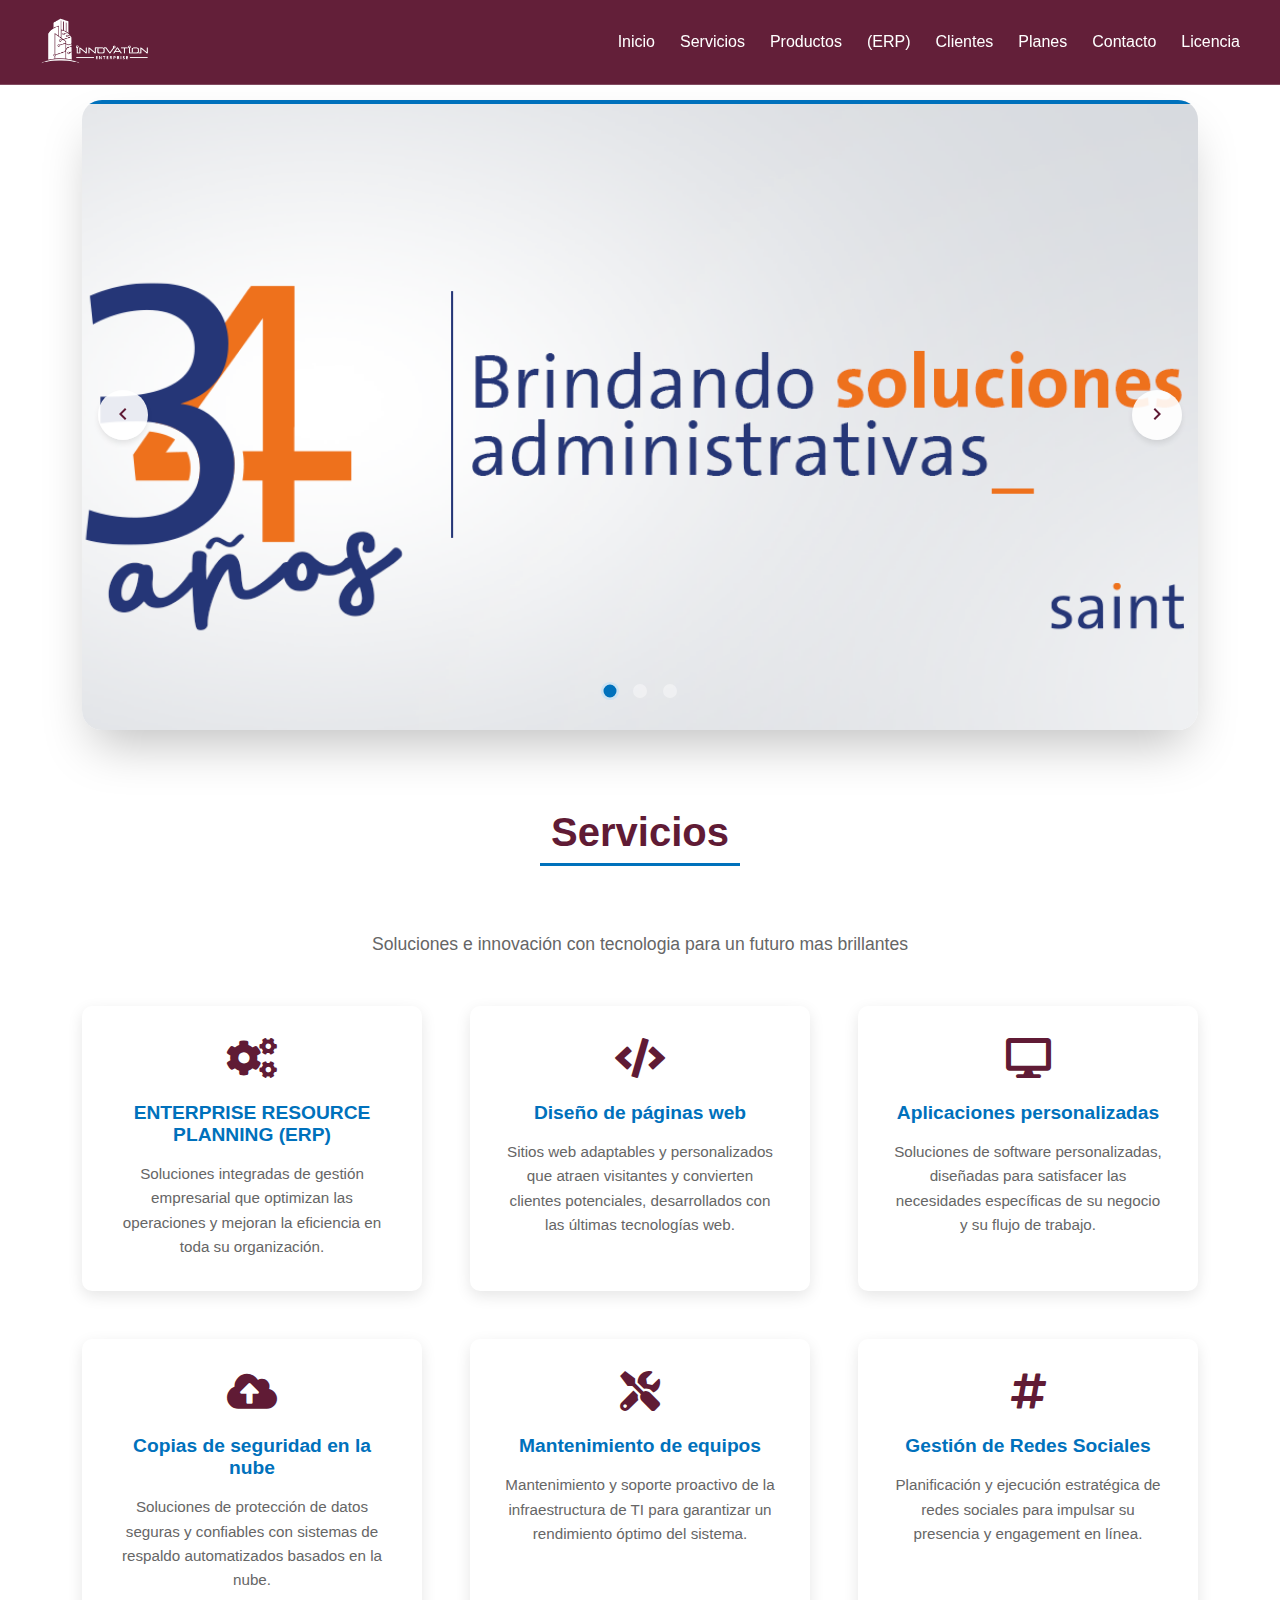
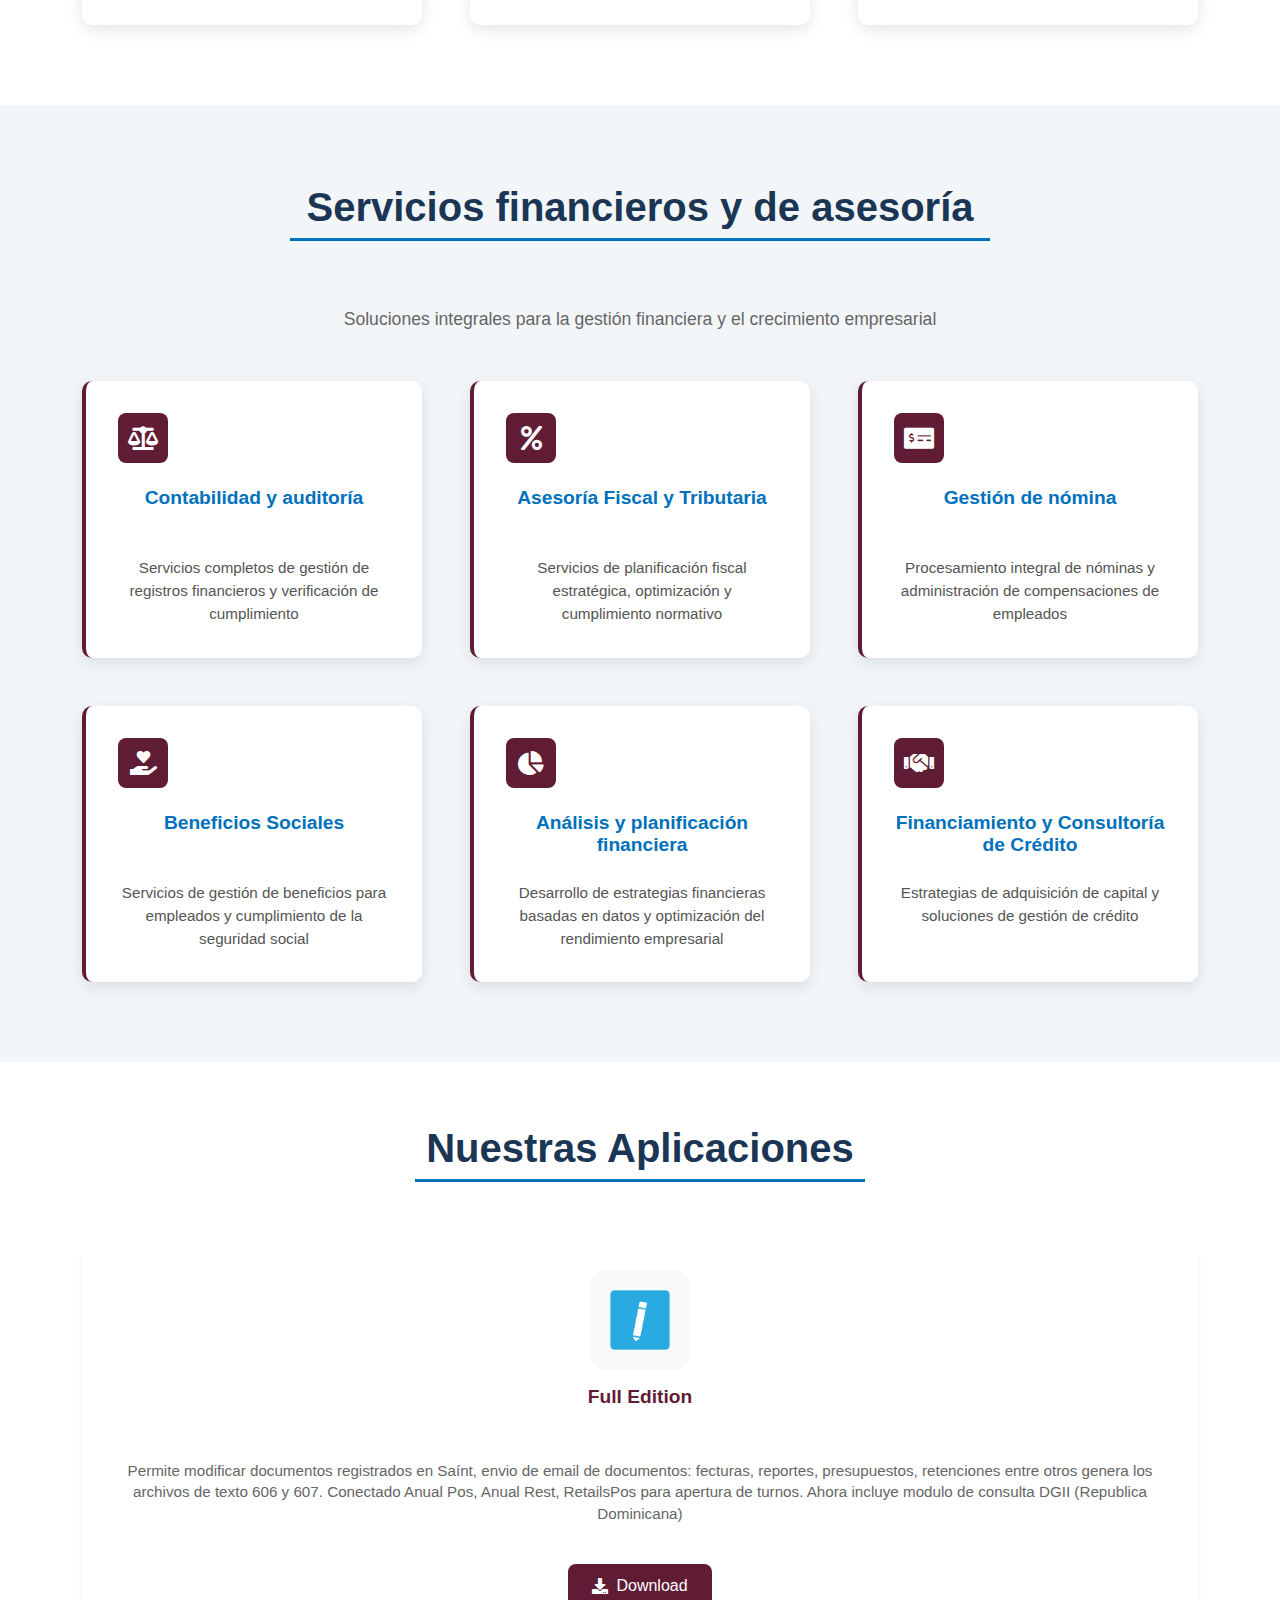
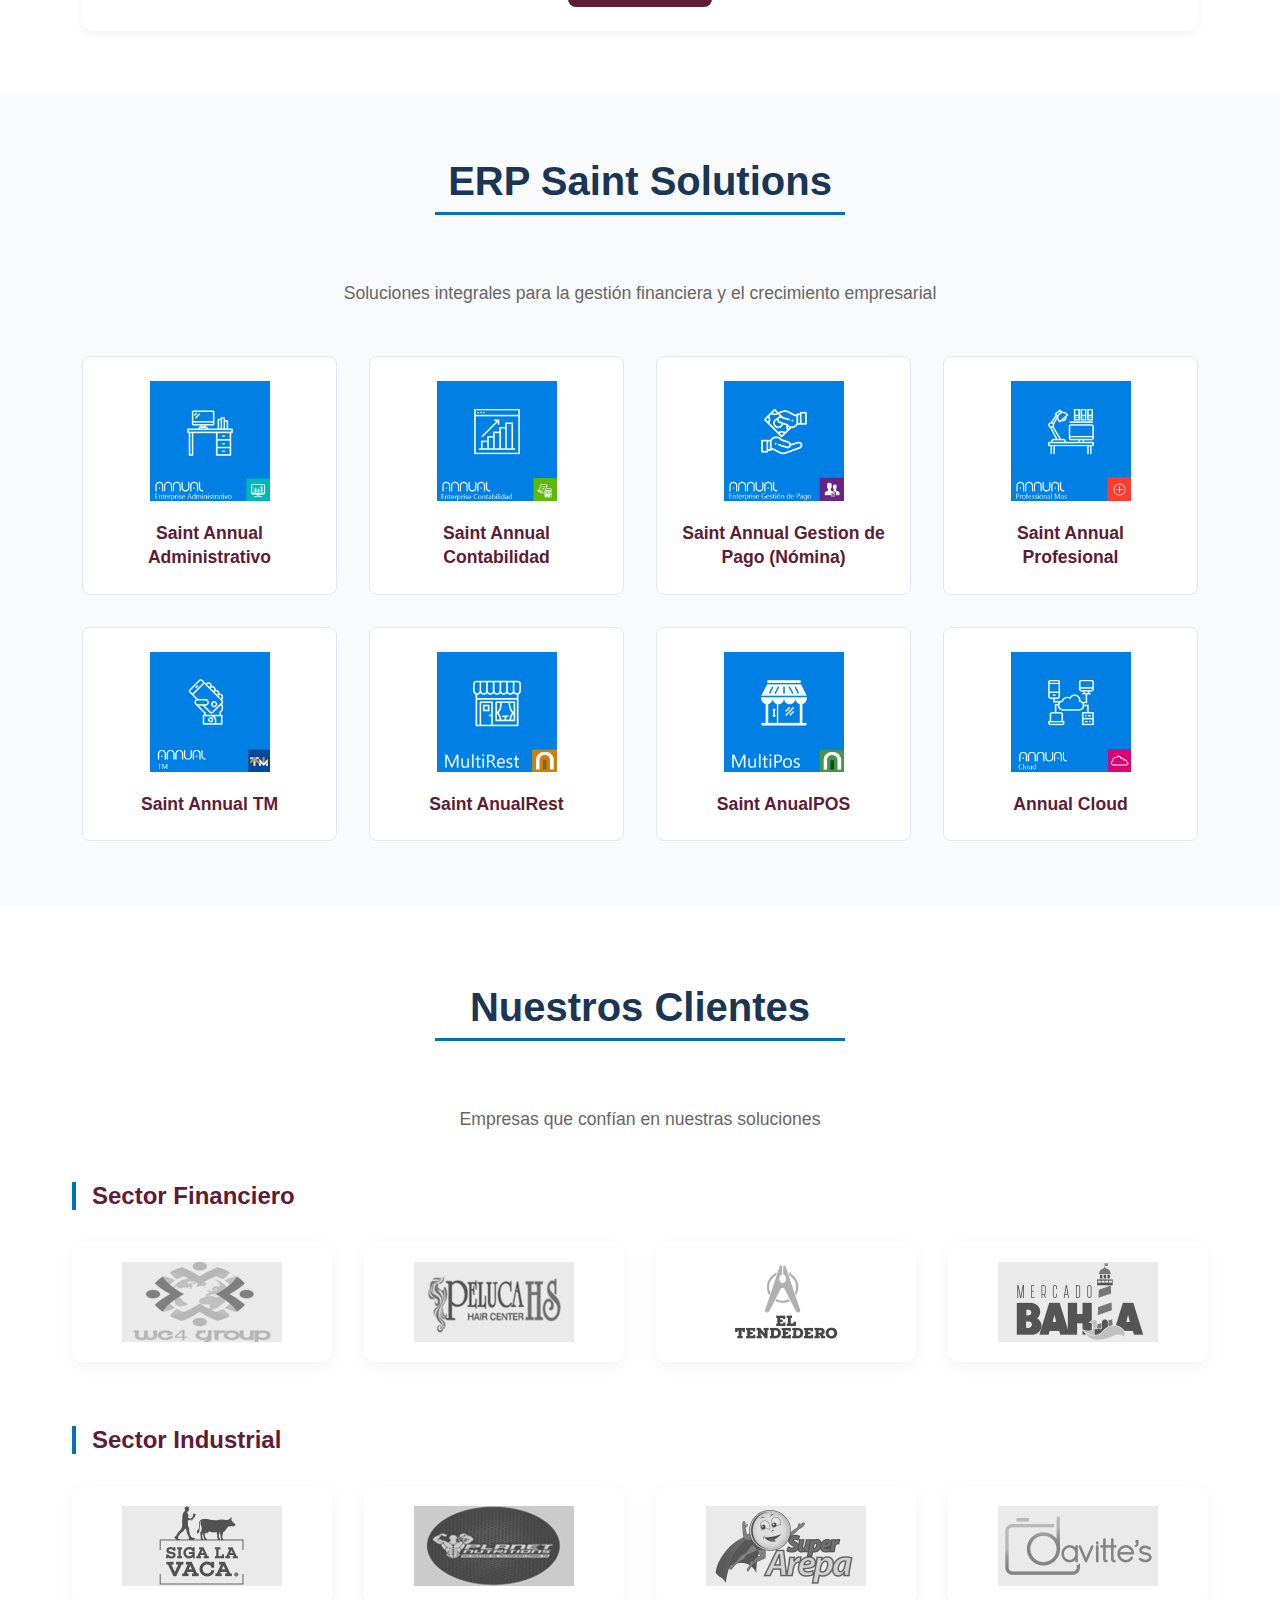
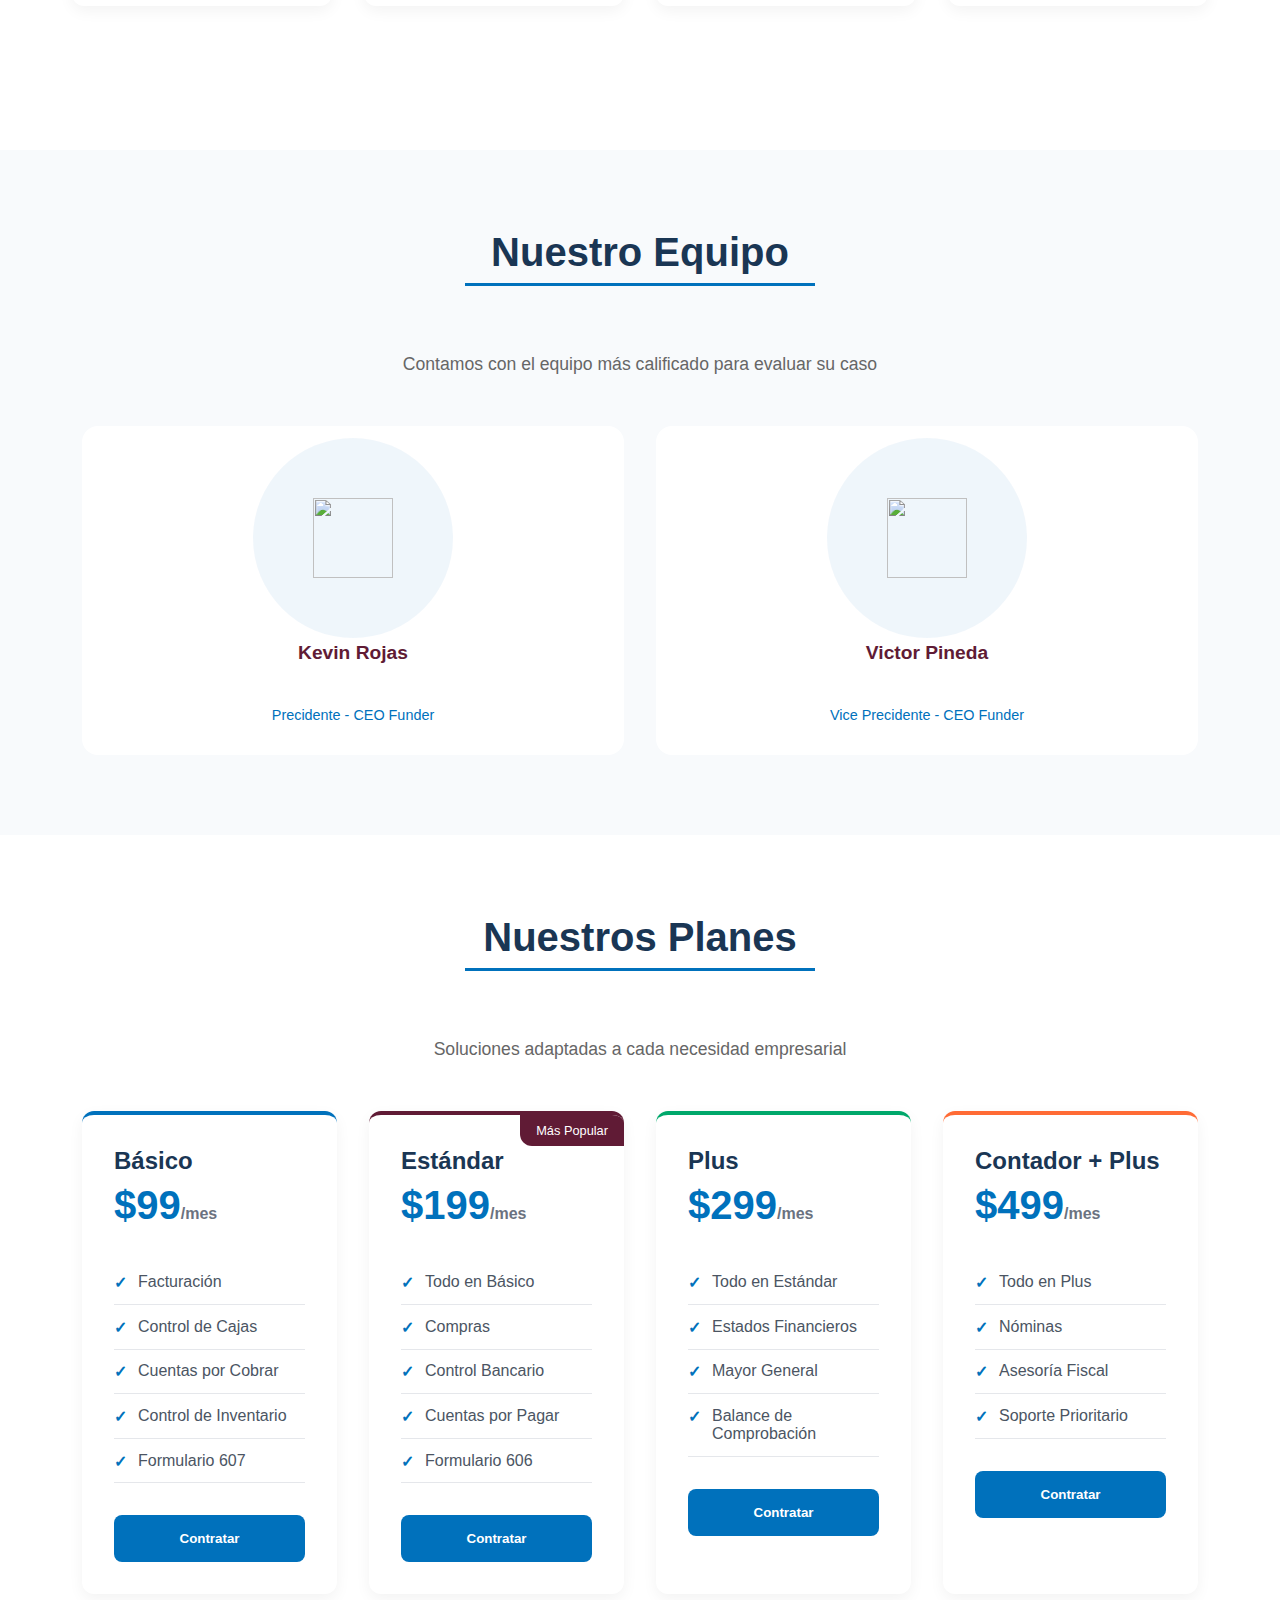
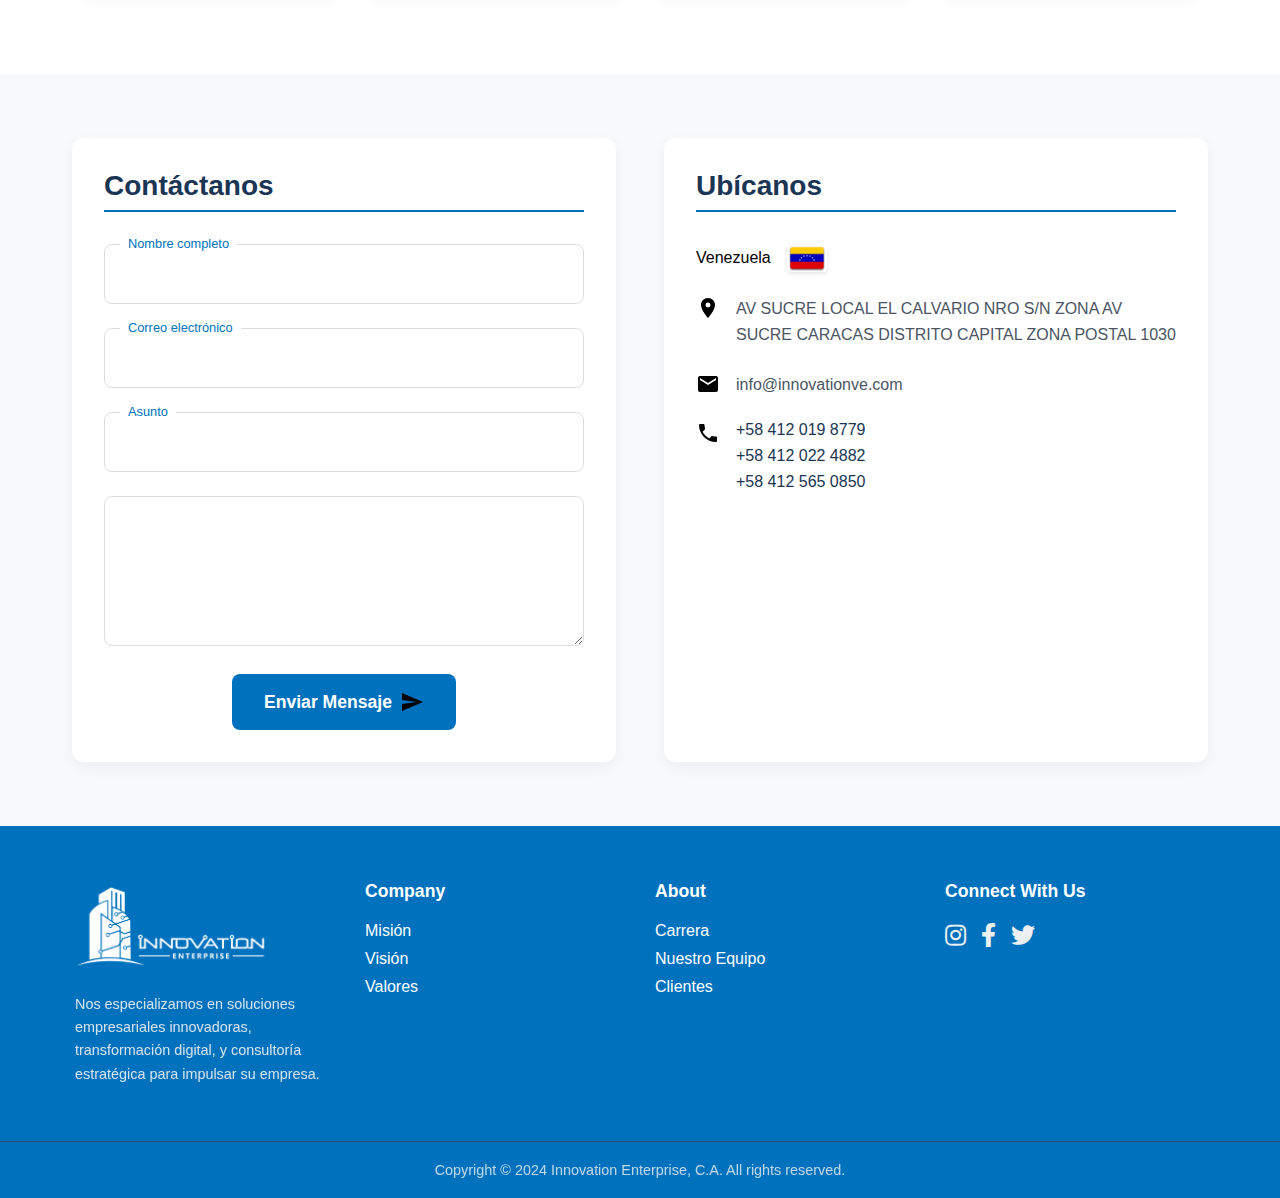
==== commit 35fb970c: "Actualizacion 18/04/2025" ====
--- a/public/index.html
+++ b/public/index.html
@@ -1,202 +1,91 @@
 <!DOCTYPE html>
-<html lang="en">
-
-<head>
-    <meta charset="UTF-8">
-    <meta name="viewport" content="width=device-width, initial-scale=1.0">
-    <title>Document</title>
-
-    <link rel="stylesheet" href="css/styles.css">
-    <link rel="stylesheet" href="https://cdnjs.cloudflare.com/ajax/libs/font-awesome/5.15.4/css/all.min.css">
-
-    <style>
-        .erp-products {
-            padding: 4rem 1rem;
-            background: #f8fafc;
-        }
-        
-        .erp-grid {
-            display: grid;
-            grid-template-columns: repeat(auto-fit, minmax(220px, 1fr));
-            gap: 2rem;
-            max-width: 1200px;
-            margin: 0 auto;
-        }
-        
-        .erp-card {
-            background: white;
-            border-radius: 8px;
-            padding: 1.5rem;
-            text-align: center;
-            transition: transform 0.3s ease;
-            border: 1px solid #e2e8f0;
-        }
-        
-        .erp-card:hover {
-            transform: translateY(-5px);
-        }
-        
-        .erp-image {
-            width: 120px;
-            height: 120px;
-            object-fit: contain;
-            margin: 0 auto 1rem;
-        }
-        
-        .erp-product-name {
-            color: #601b35;
-            font-size: 1.1rem;
-            margin: 0;
-            line-height: 1.4;
-        }
-        
-        @media (max-width: 768px) {
-            .erp-grid {
-                grid-template-columns: repeat(auto-fit, minmax(180px, 1fr));
-            }
-            
-            .erp-image {
-                width: 100px;
-                height: 100px;
-            }
-            
-            .erp-product-name {
-                font-size: 1rem;
-            }
-        }
-            </style>
-
-<style>
-    .erp-showcase {
-        padding: 4rem 1rem;
-        background: linear-gradient(135deg, #f8fafc 0%, #f1f5f9 100%);
-    }
-    
-    .erp-main-title {
-        text-align: center;
-        color: #601b35;
-        font-size: 2.4rem;
-        margin-bottom: 3rem;
-    }
-    
-    .erp-products-grid {
-        display: grid;
-        grid-template-columns: repeat(auto-fit, minmax(240px, 1fr));
-        gap: 2rem;
-        max-width: 1280px;
-        margin: 0 auto;
-    }
-    
-    .erp-product-card {
-        position: relative;
-        background: white;
-        border-radius: 16px;
-        padding: 2rem;
-        text-align: center;
-        transition: all 0.4s cubic-bezier(0.23, 1, 0.32, 1);
-        overflow: hidden;
-    }
-    
-    .product-visual {
-        position: relative;
-        margin-bottom: 1.5rem;
-        height: 160px;
-        display: flex;
-        align-items: center;
-        justify-content: center;
-    }
-    
-    .product-bg {
-        position: absolute;
-        width: 200px;
-        height: 200px;
-        background: #0071bc10;
-        border-radius: 50%;
-        transition: all 0.4s ease;
-    }
-    
-    .product-icon {
-        width: 80px;
-        height: 80px;
-        z-index: 1;
-        transition: transform 0.3s ease;
-    }
-    
-    .product-title {
-        color: #601b35;
-        margin: 0 0 0.5rem;
-        font-size: 1.2rem;
-        min-height: 3em;
-    }
-    
-    .product-edition {
-        color: #0071bc;
-        font-size: 0.9rem;
-        font-weight: 500;
-        margin: 0;
-    }
-    
-    /* Hover Effects */
-    .erp-product-card:hover {
-        transform: translateY(-8px);
-        box-shadow: 0 12px 24px rgba(96, 27, 53, 0.08);
-    }
-    
-    .erp-product-card:hover .product-bg {
-        transform: scale(1.2);
-        background: #0071bc15;
-    }
-    
-    .erp-product-card:hover .product-icon {
-        transform: scale(1.1) rotate(-5deg);
-    }
-    
-    @media (max-width: 768px) {
-        .erp-main-title {
-            font-size: 2rem;
-        }
-        
-        .product-visual {
-            height: 120px;
-        }
-        
-        .product-icon {
-            width: 60px;
-            height: 60px;
-        }
-    }
-    </style>
+<html lang="es">
+<meta name="facebook-domain-verification" content="tbd63z3o6t75tpz03mey98vmmyzz33">
+<!-- Required meta tags -->
+<meta charset="utf-8">
+<meta name="viewport" content="width=device-width, initial-scale=1, shrink-to-fit=no">
+<title>Innovation Enterprise - Distribuidores ERP Saínt </title>
+<meta name="description"
+    content="Distribuimos y damos soporte a sistemas de facturacion, punto de venta, administrativo, contable, nomina del ERP Saint Enterprise. Ademas desarrollamos soluciones personalizadas y paginas web, asesorias contables y demas Servicios informáticos.">
+<meta name="keyword content=" Punto de Venta, Impresora fiscal, Sistema de Ventas, Sistema de facturacion, Sistema de
+    nomina, Sistema administrativo, Asesoria contable, Caracas, Venezuela, Saint Venezuela, Saint Caracas, Contabilidad,
+    Software Ventas">
+<meta http-equiv="Content-Type" content="text/html; charset=windows-1252">
+<meta name="revisit-after" content="14 days">
+<meta name="robots" content="index,nofollow">
+<meta name="distribution" content="global">
+
+<!-- Icon -->
+<link rel="icon" type="image/png" sizes="16x16" href="img/favicon.ico">
+<link rel="stylesheet" href="https://cdnjs.cloudflare.com/ajax/libs/font-awesome/5.15.4/css/all.min.css">
+
+<!-- inno carousel -->
+<link rel="stylesheet" type="text/css" href="css/inno.home.min.css">
+<link rel="stylesheet" type="text/css" href="css/inno.carousel.min.css">
+
+<!-- inno services -->
+<link rel="stylesheet" type="text/css" href="css/inno.services.min.css">
+
+<!-- inno accounting -->
+<link rel="stylesheet" type="text/css" href="css/inno.accounting.min.css">
+
+<!-- inno apps -->
+<link rel="stylesheet" type="text/css" href="css/inno.apps.min.css">
+
+<!-- inno erp -->
+<link rel="stylesheet" type="text/css" href="css/inno.erp.min.css">
+
+<!-- inno Clients -->
+<link rel="stylesheet" type="text/css" href="css/inno.clients.min.css">
+
+<!-- inno Clients -->
+<link rel="stylesheet" type="text/css" href="css/inno.showcase.min.css">
+
+<!-- inno pricing -->
+<link rel="stylesheet" type="text/css" href="css/inno.pricing.min.css">
+
+<!-- inno cta -->
+<link rel="stylesheet" type="text/css" href="css/inno.cta.min.css">
+
+<!-- inno contact -->
+<link rel="stylesheet" type="text/css" href="css/inno.contact.min.css">
+
+<!-- inno contact -->
+<link rel="stylesheet" type="text/css" href="css/inno.footer.min.css">
 
 </head>
 
 <body>
     <header>
-        <nav>
+        <nav id="home">
             <div class="nav-container">
                 <div class="logo">
                     <img src="img/logo/Mesa de trabajo 2 copia.png" alt="Company Logo">
                 </div>
                 <ul class="nav-links">
                     <li>
-                        <a href="#">Inicio</a>
-                    </li>
-                    <li>
-                        <a href="#ITServices">Servicios</a>
-                    </li>
-                    <li>
-                        <a href="#CustomApplications">Productos</a>
-                    </li>
-                    <li>
-                        <a href="#ERPSaint">ERP Saint</a>
-                    </li>
-                    <li>
-                        <a href="#">Clientes</a>
-                    </li>
-                    <li>
-                        <a href="#">Planes</a>
-                    </li>
-                    <li>
-                        <a href="#">Contacto</a>
+                        <a href="#home">Inicio</a>
+                    </li>
+                    <li>
+                        <a href="#services">Servicios</a>
+                    </li>
+                    <li>
+                        <a href="#products">Productos</a>
+                    </li>
+                    <li>
+                        <a href="#productsERP">(ERP)</a>
+                    </li>
+                    <li>
+                        <a href="#clients">Clientes</a>
+                    </li>
+                    <li>
+                        <a href="#pricing">Planes</a>
+                    </li>
+                    <li>
+                        <a href="#contact">Contacto</a>
+                    </li>
+                    <li>
+                        <a href="registrar.html">Licencia</a>
                     </li>
                 </ul>
                 <button class="hamburger">
@@ -213,30 +102,12 @@
                 <div class="carousel-viewport">
                     <div class="carousel-item active">
                         <img src="img/Publicidad/banner-34-años.png" alt="Tech" class="carousel-image">
-                        <!--
-                        <div class="carousel-content">
-                            <h2>Innovative Solutions</h2>
-                            <p>Transform your business with cutting-edge technology</p>
-                        </div>
-                        -->
                     </div>
                     <div class="carousel-item">
                         <img src="img/Publicidad/banner-annual-enterprise.png" alt="Data" class="carousel-image">
-                        <!--
-                        <div class="carousel-content">
-                            <h2>Data Driven Results</h2>
-                            <p>Leverage analytics for strategic decisions</p>
-                        </div>
-                        -->
                     </div>
                     <div class="carousel-item">
                         <img src="img/Publicidad/banner-annual-contabilidad.png" alt="Office" class="carousel-image">
-                        <!--
-                        <div class="carousel-content">
-                            <h2>Enterprise Solutions</h2>
-                            <p>Customized plans for your organization</p>
-                        </div>
-                        -->
                     </div>
                 </div>
 
@@ -265,9 +136,7 @@
                     <h2 class="section-title">Servicios</h2>
                     <p class="section-subtitle">Soluciones e innovación con tecnologia para un futuro mas brillantes</p>
                 </div>
-
                 <div class="services-grid">
-                    <!-- ERP Card -->
                     <div class="service-card">
                         <i class="fas fa-cogs service-icon"></i>
                         <h3>ENTERPRISE RESOURCE PLANNING (ERP)</h3>
@@ -276,8 +145,6 @@
                             eficiencia en toda su organización.
                         </p>
                     </div>
-
-                    <!-- Web Design Card -->
                     <div class="service-card">
                         <i class="fas fa-code service-icon"></i>
                         <h3>
@@ -288,8 +155,6 @@
                             potenciales, desarrollados con las últimas tecnologías web.
                         </p>
                     </div>
-
-                    <!-- Custom Apps Card -->
                     <div class="service-card">
                         <i class="fas fa-desktop service-icon"></i>
                         <h3>
@@ -300,8 +165,6 @@
                             de su negocio y su flujo de trabajo.
                         </p>
                     </div>
-
-                    <!-- Cloud Backups Card -->
                     <div class="service-card">
                         <i class="fas fa-cloud-upload-alt service-icon"></i>
                         <h3>
@@ -312,8 +175,6 @@
                             automatizados basados ​​en la nube.
                         </p>
                     </div>
-
-                    <!-- Maintenance Card -->
                     <div class="service-card">
                         <i class="fas fa-tools service-icon"></i>
                         <h3>
@@ -324,8 +185,6 @@
                             óptimo del sistema.
                         </p>
                     </div>
-
-                    <!-- Social Media Card -->
                     <div class="service-card">
                         <i class="fas fa-hashtag service-icon"></i>
                         <h3>
@@ -342,17 +201,15 @@
 
         <section class="accounting-section" id="AccountingServices">
             <div class="container">
-                <div class="section-header">
-                    <h2 class="section-title">
+                <div class="section-header-accounting">
+                    <h2 class="section-title-accounting">
                         Servicios financieros y de asesoría
                     </h2>
                     <p class="section-subtitle">
                         Soluciones integrales para la gestión financiera y el crecimiento empresarial
                     </p>
                 </div>
-
                 <div class="services-grid accounting-grid">
-                    <!-- Accounting & Auditing -->
                     <div class="service-card accounting-card">
                         <div class="card-icon">
                             <i class="fas fa-balance-scale"></i>
@@ -364,8 +221,6 @@
                             Servicios completos de gestión de registros financieros y verificación de cumplimiento
                         </p>
                     </div>
-
-                    <!-- Tax Consulting -->
                     <div class="service-card accounting-card">
                         <div class="card-icon">
                             <i class="fas fa-percent"></i>
@@ -377,8 +232,6 @@
                             Servicios de planificación fiscal estratégica, optimización y cumplimiento normativo
                         </p>
                     </div>
-
-                    <!-- Payroll Management -->
                     <div class="service-card accounting-card">
                         <div class="card-icon">
                             <i class="fas fa-money-check-alt"></i>
@@ -390,8 +243,6 @@
                             Procesamiento integral de nóminas y administración de compensaciones de empleados
                         </p>
                     </div>
-
-                    <!-- Social Benefits -->
                     <div class="service-card accounting-card">
                         <div class="card-icon">
                             <i class="fas fa-hand-holding-heart"></i>
@@ -403,8 +254,6 @@
                             Servicios de gestión de beneficios para empleados y cumplimiento de la seguridad social
                         </p>
                     </div>
-
-                    <!-- Financial Analysis -->
                     <div class="service-card accounting-card">
                         <div class="card-icon">
                             <i class="fas fa-chart-pie"></i>
@@ -417,8 +266,6 @@
                             empresarial
                         </p>
                     </div>
-
-                    <!-- Financing Consulting -->
                     <div class="service-card accounting-card">
                         <div class="card-icon">
                             <i class="fas fa-handshake"></i>
@@ -436,10 +283,10 @@
 
         <section class="apps-section" id="CustomApplications">
             <div class="container">
-                <h2 class="section-title">Aplicaciones Personalizadas</h2>
-
+                <h2 class="section-title-apps">
+                    Nuestras Aplicaciones
+                </h2>
                 <div class="apps-grid">
-                    <!-- App Cards -->
                     <div class="app-card">
                         <div class="app-image">
                             <img src="img/Productos/LogoFullEdition.png" alt="Full Edition Logo">
@@ -455,238 +302,59 @@
                             <i class="fas fa-download"></i> Download
                         </a>
                     </div>
-
-                    <div class="app-card">
-                        <div class="app-image">
-                            <img src="img/Productos/AMPS.png" alt="AMPS Logo">
-                        </div>
-                        <h3 class="app-title">AMPS</h3>
-                        <p class="app-description">
-                            Modifica Precios de Manera masiva en moneda local y extranjera según tasa del día, con
-                            mecanismo de seguridad a prueba de errores (Ctrol+Z). También obtén el visor de precios en
-                            multi moneda más completo del mercado. Entre otras funciones relacionadas con productos.
-                        </p>
-                        <a href="#" class="download-btn">
-                            <i class="fas fa-download"></i> Download
-                        </a>
-                    </div>
-
-                    <div class="app-card">
-                        <div class="app-image">
-                            <img src="img/Productos/CIA.png" alt="CIA Logo">
-                        </div>
-                        <h3 class="app-title">CIA</h3>
-                        <p class="app-description">
-                            Control de inventario en almacenes, realiza operaciones de inventario de manera mas
-                            sencilla, control de entrega parcial y total de mercancia, gestiona guias de carga y
-                            logistica de entrega. Entre otras funciones relacionadas con productos.
-                            Y ahora correlativos automaticos de productos y servicios de forma facil.
-                        </p>
-                        <a href="#" class="download-btn">
-                            <i class="fas fa-download"></i> Download
-                        </a>
-                    </div>
-
-                    <div class="app-card">
-                        <div class="app-image">
-                            <img src="img/Productos/LogoRecibo.png" alt="Payment Management Logo">
-                        </div>
-                        <h3 class="app-title">Recibos Gestión de Pago</h3>
-                        <p class="app-description">
-                            Envia los recibos o volantes de pago por correo directamente a los empleados desde la
-                            nomina.
-                        </p>
-                        <a href="#" class="download-btn">
-                            <i class="fas fa-download"></i> Download
-                        </a>
-                    </div>
-
-                    <div class="app-card">
-                        <div class="app-image">
-                            <img src="img/Productos/LogoFullBas.png" alt="SQL Backup Logo">
-                        </div>
-                        <h3 class="app-title">AUTOMATIC SQL BACKUP</h3>
-                        <p class="app-description">
-                            FULLBAS Planifica los respaldos de tus bases de datos automáticamente ya sea en intervalos
-                            diarios o por hora, a su vez podrás realizar el mantenimiento correspondiente para eliminar
-                            respaldos con días de antigüedad. Podrás guardar en directorios locales o de su red, como
-                            también en direcciones FTP en la nube.
-                        </p>
-                        <a href="#" class="download-btn">
-                            <i class="fas fa-download"></i> Download
-                        </a>
-                    </div>
-
-                    <div class="app-card">
-                        <div class="app-image">
-                            <img src="img/Productos/FTP.png" alt="FTPMall Logo">
-                        </div>
-                        <h3 class="app-title">FTPMall</h3>
-                        <p class="app-description">
-                            Envia información de tus ventas a la administración de tu plaza o centro comercial de manera
-                            fácil y rapida via FTP.
-                        </p>
-                        <a href="#" class="download-btn">
-                            <i class="fas fa-download"></i> Download
-                        </a>
-                    </div>
-
-                    <div class="app-card">
-                        <div class="app-image">
-                            <img src="img/Productos/GDM.png" alt="Mass Documents Logo">
-                        </div>
-                        <h3 class="app-title">GENERAR DOCUMENTOS MASIVOS</h3>
-                        <p class="app-description">
-                            Genera documentos en lotes como:
-                            1. Facturas
-                            2. Notas de entrega
-                            3. Pedidos
-                            4. Presupuestos
-                            Los cuales con una pequeña configuración se pueden generar a múltiples clientes y con
-                            diferentes items, con posibilidad de guardar en moneda referencial y con un solo click
-                        </p>
-                        <a href="#" class="download-btn">
-                            <i class="fas fa-download"></i> Download
-                        </a>
-                    </div>
-
-                    <div class="app-card">
-                        <div class="app-image">
-                            <img src="img/Productos/DOCMAIL.png" alt="Docmail Logo">
-                        </div>
-                        <h3 class="app-title">Docmail</h3>
-                        <p class="app-description">
-                            Envía documentos a clientes o proveedores de forma masiva a través de tu correo de
-                            confianza. Gestiona tus facturas del día, así como también retenciones de IVA, ISLR, N/E,
-                            pedidos, presupuestos, pagos, órdenes de compra entre otros. 100% conectado a Saint
-                            Enterprise Administrativo
-                        </p>
-                        <a href="#" class="download-btn">
-                            <i class="fas fa-download"></i> Download
-                        </a>
-                    </div>
-
-                    <div class="app-card">
-                        <div class="app-image">
-                            <img src="img/Productos/DOCMAIL.png" alt="Innova Pro Logo">
-                        </div>
-                        <h3 class="app-title">VISOR PRECIOS INNOVA PRO</h3>
-                        <p class="app-description">
-                            Visor de precios para Innova Pro donde podrás manejar por medio de la lectura del código del
-                            producto obtienes los datos más relevantes y sus precios en la moneda principal y en moneda
-                            referencial.
-                        </p>
-                        <a href="#" class="download-btn">
-                            <i class="fas fa-download"></i> Download
-                        </a>
-                    </div>
-                </div>
-            </div>
-        </section>
-
-        <section class="thirdparty-section">
+                </div>
+            </div>
+        </section>
+
+        <section class="erp-products" id="ERPSaint">
             <div class="container">
-                <div class="section-header">
-                    <h2 class="section-title">
-                        Aplicaciones de Terceros
+                <div class="section-header-erp">
+                    <h2 class="section-title-erp">
+                        ERP Saint Solutions
                     </h2>
                     <p class="section-subtitle">
-                        Soluciones premium de terceros que recomendamos y distribuimos
+                        Soluciones integrales para la gestión financiera y el crecimiento empresarial
                     </p>
                 </div>
-                <div class="apps-grid partner-grid">
-                    <!-- Total MRP -->
-                    <div class="app-card partner-card">
-                        <div class="partner-badge">Tercero</div>
-                        <div class="app-image">
-                            <img src="img/Productos/mrp.png" alt="Total MRP Logo">
-                        </div>
-                        <h3>Total MRP</h3>
-                        <div class="developer">Diceñado por TotalApplicaciones</div>
-                        <p class="app-description">
-                            El módulo de producción le ayuda a administrar los recursos para lograr mayor eficiencia en sus operaciones de fabricación partiendo de una materia prima y generando un producto terminado.
-                        </p>
-                        <a href="#" class="download-btn">
-                            <i class="fas fa-external-link-alt"></i> Get App
-                        </a>
-                    </div>
-
-                    <!-- Full Visor -->
-                    <div class="app-card partner-card">
-                        <div class="partner-badge">Tercero</div>
-                        <div class="app-image">
-                            <img src="img/Productos/fullv.png" alt="Full Visor Logo">
-                        </div>
-                        <h3>Full Visor</h3>
-                        <div class="developer">Diceñado por TotalApplicaciones</div>
-                        <p class="app-description">.
-                            Realiza seguimiento de las operaciones de tu empresa cuando y donde estes desde tu dispositivo movil.
-                        </p>
-                        <a href="#" class="download-btn">
-                            <i class="fas fa-external-link-alt"></i> Get App
-                        </a>
-                    </div>
-
-                    <!-- SimplitPOS -->
-                    <div class="app-card partner-card">
-                        <div class="partner-badge">Tercero</div>
-                        <div class="app-image">
-                            <img src="img/Productos/simplit.png" alt="SimplitPOS Logo">
-                        </div>
-                        <h3>SimplitPOS</h3>
-                        <div class="developer">Diceñado por TotalApplicaciones</div>
-                        <p class="app-description">
-                            Maneja tu sistema y punto de venta desde cualquier lugar y/o cualquier dispositivo a través de la web.
-                        </p>
-                        <a href="#" class="download-btn">
-                            <i class="fas fa-external-link-alt"></i> Get App
-                        </a>
-                    </div>
-                </div>
-            </div>
-        </section>
-
-        <section class="erp-products" id="ERPSaint">
-            <div class="container">
-                <h2 class="section-title">ERP Saint Solutions</h2>
-                
+
+
                 <div class="erp-grid">
                     <!-- Product Cards -->
                     <div class="erp-card">
                         <img src="img/Productos/admin.jpg" alt="Saint Annual Administrativo" class="erp-image">
                         <h3 class="erp-product-name">Saint Annual Administrativo</h3>
                     </div>
-        
+
                     <div class="erp-card">
                         <img src="img/Productos/contab.jpg" alt="Saint Annual Accounting" class="erp-image">
                         <h3 class="erp-product-name">Saint Annual Contabilidad</h3>
                     </div>
-        
+
                     <div class="erp-card">
                         <img src="img/Productos/nomina.jpg" alt="Saint Annual Payment Management" class="erp-image">
                         <h3 class="erp-product-name">Saint Annual Gestion de Pago (Nómina)</h3>
                     </div>
-        
+
                     <div class="erp-card">
                         <img src="img/Productos/pmas.jpg" alt="Saint Annual Professional" class="erp-image">
                         <h3 class="erp-product-name">Saint Annual Profesional</h3>
                     </div>
-        
+
                     <div class="erp-card">
                         <img src="img/Productos/tm.jpg" alt="Saint Annual TM" class="erp-image">
                         <h3 class="erp-product-name">Saint Annual TM</h3>
                     </div>
-        
+
                     <div class="erp-card">
                         <img src="img/Productos/multirest.jpg" alt="Saint AnualRest" class="erp-image">
                         <h3 class="erp-product-name">Saint AnualRest</h3>
                     </div>
-        
+
                     <div class="erp-card">
                         <img src="img/Productos/multipos.jpg" alt="Saint AnualPOS" class="erp-image">
                         <h3 class="erp-product-name">Saint AnualPOS</h3>
                     </div>
-        
+
                     <div class="erp-card">
                         <img src="img/Productos/cloud.jpg" alt="Annual Cloud" class="erp-image">
                         <h3 class="erp-product-name">Annual Cloud</h3>
@@ -695,212 +363,316 @@
             </div>
         </section>
 
+        <section class="client-showcase" id="Client">
+            <div class="containers">
+                <div class="section-header-client">
+                    <h2 class="section-title-client">
+                        Nuestros Clientes
+                    </h2>
+                    <p class="section-subtitle">
+                        Empresas que confían en nuestras soluciones
+                    </p>
+                </div>
+
+
+                <div class="client-grid">
+                    <!-- Row 1 -->
+                    <div class="client-row">
+                        <h3 class="row-title">Sector Financiero</h3>
+                        <div class="logos-container">
+                            <div class="client-logo">
+                                <img src="img/Clientes/brand10.png" alt="Banco Nacional" class="color-logo">
+                                <img src="img/Clientes/brand10.png" alt="Banco Nacional" class="gray-logo">
+                            </div>
+                            <div class="client-logo">
+                                <img src="img/Clientes/brand11.png" alt="Seguros Continental" class="color-logo">
+                                <img src="img/Clientes/brand11.png" alt="Seguros Continental" class="gray-logo">
+                            </div>
+                            <div class="client-logo">
+                                <img src="img/Clientes/brand12.png" alt="Capital Investments" class="color-logo">
+                                <img src="img/Clientes/brand12.png" alt="Capital Investments" class="gray-logo">
+                            </div>
+                            <div class="client-logo">
+                                <img src="img/Clientes/brand6.png" alt="TechFinance" class="color-logo">
+                                <img src="img/Clientes/brand6.png" alt="TechFinance" class="gray-logo">
+                            </div>
+                        </div>
+                    </div>
+
+                    <!-- Row 2 -->
+                    <div class="client-row">
+                        <h3 class="row-title">Sector Industrial</h3>
+                        <div class="logos-container">
+                            <div class="client-logo">
+                                <img src="img/Clientes/brand7.png" alt="Industrial Corp" class="color-logo">
+                                <img src="img/Clientes/brand7.png" alt="Industrial Corp" class="gray-logo">
+                            </div>
+                            <div class="client-logo">
+                                <img src="img/Clientes/brand8.png" alt="AutoMasters" class="color-logo">
+                                <img src="img/Clientes/brand8.png" alt="AutoMasters" class="gray-logo">
+                            </div>
+                            <div class="client-logo">
+                                <img src="img/Clientes/brand9.png" alt="PowerGrid" class="color-logo">
+                                <img src="img/Clientes/brand9.png" alt="PowerGrid" class="gray-logo">
+                            </div>
+                            <div class="client-logo">
+                                <img src="img/Clientes/davittes.jpg" alt="BuildTech" class="color-logo">
+                                <img src="img/Clientes/davittes.jpg" alt="BuildTech" class="gray-logo">
+                            </div>
+                        </div>
+                    </div>
+                </div>
+            </div>
+        </section>
+
         <section class="erp-showcase">
             <div class="container">
-                <div class="section-header">
-                    <h2 class="section-title">
+                <div class="section-header-showcase">
+                    <h2 class="section-title-showcase">
                         Nuestro Equipo
                     </h2>
                     <p class="section-subtitle">
                         Contamos con el equipo más calificado para evaluar su caso
                     </p>
                 </div>
-                
                 <div class="erp-products-grid">
-                    <!-- Product Cards -->
                     <article class="erp-product-card">
                         <div class="product-visual">
                             <img src="cloud-icon.svg" alt="" class="product-icon">
                             <div class="product-bg"></div>
                         </div>
                         <h3 class="product-title">Kevin Rojas</h3>
-                        <p class="product-edition">Vice Presidente - CEO Funder</p>
+                        <p class="product-edition">Precidente - CEO Funder</p>
                     </article>
-        
-                    <article class="erp-product-card">
-                        <div class="product-visual">
-                            <img src="admin-icon.svg" alt="" class="product-icon">
-                            <div class="product-bg"></div>
-                        </div>
-                        <h3 class="product-title">Maibetny Oropeza</h3>
-                        <p class="product-edition">Presidente - CEO Funder</p>
-                    </article>
-        
                     <article class="erp-product-card">
                         <div class="product-visual">
                             <img src="accounting-icon.svg" alt="" class="product-icon">
                             <div class="product-bg"></div>
                         </div>
                         <h3 class="product-title">Victor Pineda</h3>
-                        <p class="product-edition">Programmer - Accionista</p>
+                        <p class="product-edition">Vice Precidente - CEO Funder</p>
                     </article>
-        
-                    <!-- Add remaining products following same pattern -->
+                </div>
+            </div>
+        </section>
+
+        <section class="pricing-section" id="pricing">
+            <div class="container">
+                <div class="section-header-pricing">
+                    <h2 class="section-title-pricing">
+                        Nuestros Planes
+                    </h2>
+                    <p class="section-subtitle">
+                        Soluciones adaptadas a cada necesidad empresarial
+                    </p>
+                </div>
+
+
+                <div class="plans-grid">
+                    <!-- Plan Básico -->
+                    <div class="plan-card basic">
+                        <div class="plan-header">
+                            <h3 class="plan-name">Básico</h3>
+                            <div class="plan-price">$99<span>/mes</span></div>
+                        </div>
+                        <ul class="plan-features">
+                            <li>Facturación</li>
+                            <li>Control de Cajas</li>
+                            <li>Cuentas por Cobrar</li>
+                            <li>Control de Inventario</li>
+                            <li>Formulario 607</li>
+                        </ul>
+                        <button class="plan-button">Contratar</button>
+                    </div>
+
+                    <!-- Plan Estándar -->
+                    <div class="plan-card standard">
+                        <div class="plan-header">
+                            <h3 class="plan-name">Estándar</h3>
+                            <div class="plan-price">$199<span>/mes</span></div>
+                            <div class="popular-badge">Más Popular</div>
+                        </div>
+                        <ul class="plan-features">
+                            <li>Todo en Básico</li>
+                            <li>Compras</li>
+                            <li>Control Bancario</li>
+                            <li>Cuentas por Pagar</li>
+                            <li>Formulario 606</li>
+                        </ul>
+                        <button class="plan-button">Contratar</button>
+                    </div>
+
+                    <!-- Plan Plus -->
+                    <div class="plan-card plus">
+                        <div class="plan-header">
+                            <h3 class="plan-name">Plus</h3>
+                            <div class="plan-price">$299<span>/mes</span></div>
+                        </div>
+                        <ul class="plan-features">
+                            <li>Todo en Estándar</li>
+                            <li>Estados Financieros</li>
+                            <li>Mayor General</li>
+                            <li>Balance de Comprobación</li>
+                        </ul>
+                        <button class="plan-button">Contratar</button>
+                    </div>
+
+                    <!-- Plan Contador + Plus -->
+                    <div class="plan-card premium">
+                        <div class="plan-header">
+                            <h3 class="plan-name">Contador + Plus</h3>
+                            <div class="plan-price">$499<span>/mes</span></div>
+                        </div>
+                        <ul class="plan-features">
+                            <li>Todo en Plus</li>
+                            <li>Nóminas</li>
+                            <li>Asesoría Fiscal</li>
+                            <li>Soporte Prioritario</li>
+                        </ul>
+                        <button class="plan-button">Contratar</button>
+                    </div>
+                </div>
+            </div>
+        </section>
+
+        <section class="contact-section">
+            <div class="contact-container">
+                <!-- Left Side - Contact Form -->
+                <div class="contact-form">
+                    <h2 class="contact-titulo">Contáctanos</h2>
+                    <form id="contactForm">
+                        <div class="form-group">
+                            <input type="text" id="name" required>
+                            <label for="name">Nombre completo</label>
+                        </div>
+                        <div class="form-group">
+                            <input type="email" id="email" required>
+                            <label for="email">Correo electrónico</label>
+                        </div>
+                        <div class="form-group">
+                            <input type="text" id="subject" required>
+                            <label for="subject">Asunto</label>
+                        </div>
+                        <div class="form-group">
+                            <textarea id="message" rows="5" required></textarea>
+                            <label for="message">Mensaje</label>
+                        </div>
+                        <button type="submit" class="submit-btn">
+                            Enviar Mensaje
+                            <svg xmlns="http://www.w3.org/2000/svg" width="24" height="24" viewBox="0 0 24 24">
+                                <path d="M2.01 21L23 12 2.01 3 2 10l15 2-15 2z" />
+                            </svg>
+                        </button>
+                    </form>
+                </div>
+
+                <!-- Right Side - Location Info -->
+                <div class="contact-info">
+                    <h2 class="contact-titulo">Ubícanos</h2>
+
+                    <!-- Location Section -->
+                    <div class="info-item">
+                        <div class="country-line">
+                            <span class="country-name">Venezuela</span>
+                            <img src="img/logo/VE.png" alt="Bandera Venezuela" class="flag-png">
+                        </div>
+                    </div>
+
+                    <!-- Address Section -->
+                    <div class="info-item">
+                        <div class="icon-text">
+                            <svg class="location-icon" xmlns="http://www.w3.org/2000/svg" viewBox="0 0 24 24">
+                                <path
+                                    d="M12 2C8.13 2 5 5.13 5 9c0 5.25 7 13 7 13s7-7.75 7-13c0-3.87-3.13-7-7-7zm0 9.5a2.5 2.5 0 010-5 2.5 2.5 0 010 5z" />
+                            </svg>
+                            <p class="address-text">
+                                AV SUCRE LOCAL EL CALVARIO NRO S/N ZONA AV SUCRE
+                                CARACAS DISTRITO CAPITAL
+                                ZONA POSTAL 1030
+                            </p>
+                        </div>
+                    </div>
+
+                    <!-- Email Section -->
+                    <div class="info-item">
+                        <div class="icon-text">
+                            <svg class="email-icon" xmlns="http://www.w3.org/2000/svg" viewBox="0 0 24 24">
+                                <path
+                                    d="M20 4H4c-1.1 0-1.99.9-1.99 2L2 18c0 1.1.9 2 2 2h16c1.1 0 2-.9 2-2V6c0-1.1-.9-2-2-2zm0 4l-8 5-8-5V6l8 5 8-5v2z" />
+                            </svg>
+                            <p class="address-text">info@innovationve.com</p>
+                        </div>
+                    </div>
+
+                    <!-- Phone Numbers -->
+                    <div class="info-item">
+                        <div class="icon-text">
+                            <svg class="phone-icon" xmlns="http://www.w3.org/2000/svg" viewBox="0 0 24 24">
+                                <path
+                                    d="M6.62 10.79c1.44 2.83 3.76 5.14 6.59 6.59l2.2-2.2c.27-.27.67-.36 1.02-.24 1.12.37 2.33.57 3.57.57.55 0 1 .45 1 1V20c0 .55-.45 1-1 1-9.39 0-17-7.61-17-17 0-.55.45-1 1-1h3.5c.55 0 1 .45 1 1 0 1.25.2 2.45.57 3.57.11.35.03.74-.25 1.02l-2.2 2.2z" />
+                            </svg>
+                            <div class="phone-numbers">
+                                <a href="https://api.whatsapp.com/send?phone=584120198779">+58 412 019 8779</a>
+                                <a href="https://api.whatsapp.com/send?phone=584120224882">+58 412 022 4882</a>
+                                <a href="https://api.whatsapp.com/send?phone=584125650850">+58 412 565 0850</a>
+                            </div>
+                        </div>
+                    </div>
                 </div>
             </div>
         </section>
     </main>
 
-    <script src="js/script.js"></script>
-    <script>
-        class ModernCarousel {
-            constructor() {
-                this.carousel = document.querySelector('.modern-carousel');
-                this.viewport = this.carousel.querySelector('.carousel-viewport');
-                this.items = Array.from(this.carousel.querySelectorAll('.carousel-item'));
-                this.nav = this.carousel.querySelector('.carousel-nav');
-                this.progressBar = this.carousel.querySelector('.progress-bar');
-                this.currentIndex = 0;
-                this.autoPlayInterval = null;
-                this.isDragging = false;
-                this.startX = 0;
-                this.initialScroll = 0;
-
-                this.init();
-            }
-
-            init() {
-                this.createIndicators();
-                this.addEventListeners();
-                this.startAutoPlay();
-                this.updateProgressBar();
-            }
-
-            createIndicators() {
-                this.items.forEach((_, i) => {
-                    const dot = document.createElement('div');
-                    dot.className = `nav-dot ${i === 0 ? 'active' : ''}`;
-                    dot.addEventListener('click', () => this.goToSlide(i));
-                    this.nav.appendChild(dot);
-                });
-            }
-
-            addEventListeners() {
-                this.carousel.querySelector('.prev').addEventListener('click', () => this.prevSlide());
-                this.carousel.querySelector('.next').addEventListener('click', () => this.nextSlide());
-
-                document.addEventListener('keydown', (e) => {
-                    if (e.key === 'ArrowLeft') this.prevSlide();
-                    if (e.key === 'ArrowRight') this.nextSlide();
-                });
-
-                // Touch events
-                this.viewport.addEventListener('touchstart', this.handleTouchStart.bind(this));
-                this.viewport.addEventListener('touchmove', this.handleTouchMove.bind(this));
-                this.viewport.addEventListener('touchend', this.handleTouchEnd.bind(this));
-
-                // Mouse drag events
-                this.viewport.addEventListener('mousedown', this.handleMouseDown.bind(this));
-                this.viewport.addEventListener('mousemove', this.handleMouseMove.bind(this));
-                this.viewport.addEventListener('mouseup', this.handleMouseUp.bind(this));
-                this.viewport.addEventListener('mouseleave', this.handleMouseUp.bind(this));
-            }
-
-            handleTouchStart(e) {
-                this.isDragging = true;
-                this.startX = e.touches[0].clientX;
-                this.initialScroll = this.viewport.scrollLeft;
-                this.stopAutoPlay();
-            }
-
-            handleTouchMove(e) {
-                if (!this.isDragging) return;
-                const x = e.touches[0].clientX;
-                const walk = (x - this.startX) * 2;
-                this.viewport.scrollLeft = this.initialScroll - walk;
-            }
-
-            handleTouchEnd() {
-                this.isDragging = false;
-                const threshold = 100;
-                const diff = this.initialScroll - this.viewport.scrollLeft;
-
-                if (Math.abs(diff) > threshold) {
-                    diff > 0 ? this.nextSlide() : this.prevSlide();
-                }
-                this.startAutoPlay();
-            }
-
-            handleMouseDown(e) {
-                this.isDragging = true;
-                this.startX = e.clientX;
-                this.initialScroll = this.viewport.scrollLeft;
-                this.stopAutoPlay();
-                e.preventDefault();
-            }
-
-            handleMouseMove(e) {
-                if (!this.isDragging) return;
-                const x = e.clientX;
-                const walk = (x - this.startX) * 2;
-                this.viewport.scrollLeft = this.initialScroll - walk;
-            }
-
-            handleMouseUp() {
-                this.isDragging = false;
-                const threshold = 100;
-                const diff = this.initialScroll - this.viewport.scrollLeft;
-
-                if (Math.abs(diff) > threshold) {
-                    diff > 0 ? this.nextSlide() : this.prevSlide();
-                }
-                this.startAutoPlay();
-            }
-
-            updateCarousel() {
-                this.viewport.style.transform = `translateX(-${this.currentIndex * 100}%)`;
-
-                this.nav.querySelectorAll('.nav-dot').forEach((dot, i) => {
-                    dot.classList.toggle('active', i === this.currentIndex);
-                });
-
-                this.items.forEach(item => item.classList.remove('active'));
-                this.items[this.currentIndex].classList.add('active');
-            }
-
-            goToSlide(index) {
-                this.currentIndex = (index + this.items.length) % this.items.length;
-                this.updateCarousel();
-                this.resetAutoPlay();
-            }
-
-            nextSlide() {
-                this.goToSlide(this.currentIndex + 1);
-            }
-
-            prevSlide() {
-                this.goToSlide(this.currentIndex - 1);
-            }
-
-            startAutoPlay() {
-                if (!this.autoPlayInterval) {
-                    this.autoPlayInterval = setInterval(() => this.nextSlide(), 5000);
-                }
-            }
-
-            stopAutoPlay() {
-                clearInterval(this.autoPlayInterval);
-                this.autoPlayInterval = null;
-            }
-
-            resetAutoPlay() {
-                this.stopAutoPlay();
-                this.startAutoPlay();
-                this.updateProgressBar();
-            }
-
-            updateProgressBar() {
-                if (this.autoPlayInterval) {
-                    this.progressBar.style.width = '0%';
-                    this.progressBar.style.transition = 'width 5s linear';
-                    setTimeout(() => this.progressBar.style.width = '100%', 10);
-                }
-            }
-        }
-
-        // Initialize carousel
-        const carousel = new ModernCarousel();
-    </script>
+    <footer class="site-footer">
+        <div class="footer-container">
+            <div class="footer-column">
+                <img src="img/logo/Mesa de trabajo 2 copia.png" alt="Innovation Enterprise Logo" class="footer-logo">
+                <p class="company-description">
+                    Nos especializamos en soluciones empresariales innovadoras, transformación digital, y consultoría estratégica para impulsar su empresa.
+                </p>
+            </div>
+
+            <div class="footer-column">
+                <h4>Company</h4>
+                <ul class="footer-links">
+                    <li><a href="/mission">Misión</a></li>
+                    <li><a href="/vision">Visión</a></li>
+                    <li><a href="/values">Valores</a></li>
+                </ul>
+            </div>
+
+            <div class="footer-column">
+                <h4>About</h4>
+                <ul class="footer-links">
+                    <li><a href="/careers">Carrera</a></li>
+                    <li><a href="/team">Nuestro Equipo</a></li>
+                    <li><a href="/customers">Clientes</a></li>
+                </ul>
+            </div>
+
+            <div class="footer-column">
+                <h4>Connect With Us</h4>
+                <div class="social-media">
+                    <a href="https://instagram.com" target="_blank" class="social-icon">
+                        <i class="fab fa-instagram"></i>
+                    </a>
+                    <a href="https://facebook.com" target="_blank" class="social-icon">
+                        <i class="fab fa-facebook-f"></i>
+                    </a>
+                    <a href="https://twitter.com" target="_blank" class="social-icon">
+                        <i class="fab fa-twitter"></i>
+                    </a>
+                </div>
+            </div>
+        </div>
+
+        <div class="copyright">
+            <p>Copyright © 2024 Innovation Enterprise, C.A. All rights reserved.</p>
+        </div>
+    </footer>
+
+    <script src="js/inno.home.active.js"></script>
+    <script src="js/inno.carousel.active.js"></script>
 </body>
 
 </html>--- a/public/css/inno.home.min.css
+++ b/public/css/inno.home.min.css
@@ -0,0 +1,195 @@
+:root {
+    --primary: #601b35;
+    --secondary: #0071bc;
+    --transition: cubic-bezier(0.4, 0, 0.2, 1);
+}
+
+.container,
+.container-fluid,
+.container-xxl,
+.container-xl,
+.container-lg,
+.container-md,
+.container-sm {
+    --bs-gutter-x: 1.5rem;
+    --bs-gutter-y: 0;
+    width: 100%;
+    padding-right: calc(var(--bs-gutter-x) * 0.5);
+    padding-left: calc(var(--bs-gutter-x) * 0.5);
+    margin-right: auto;
+    margin-left: auto;
+}
+
+@media (min-width: 576px) {
+
+    .container-sm,
+    .container {
+        max-width: 540px;
+    }
+}
+
+@media (min-width: 768px) {
+
+    .container-md,
+    .container-sm,
+    .container {
+        max-width: 720px;
+    }
+}
+
+@media (min-width: 992px) {
+
+    .container-lg,
+    .container-md,
+    .container-sm,
+    .container {
+        max-width: 960px;
+    }
+}
+
+@media (min-width: 1200px) {
+
+    .container-xl,
+    .container-lg,
+    .container-md,
+    .container-sm,
+    .container {
+        max-width: 1140px;
+    }
+}
+
+@media (min-width: 1400px) {
+
+    .container-xxl,
+    .container-xl,
+    .container-lg,
+    .container-md,
+    .container-sm,
+    .container {
+        max-width: 1320px;
+    }
+}
+
+* {
+    margin: 0;
+    padding: 0;
+    box-sizing: border-box;
+    font-family: Arial, sans-serif;
+}
+
+nav {
+    position: fixed;
+    top: 0;
+    width: 100%;
+    padding: 15px 20px;
+    background: rgba(96, 27, 53, 0.98);
+    backdrop-filter: blur(10px);
+    border-bottom: 1px solid rgba(255, 255, 255, 0.2);
+    z-index: 1000;
+}
+
+.nav-container {
+    display: flex;
+    justify-content: space-between;
+    align-items: center;
+    max-width: 1200px;
+    margin: 0 auto;
+}
+
+.logo img {
+    height: 50px;
+    transition: all 0.3s ease;
+}
+
+.nav-links {
+    display: flex;
+    gap: 25px;
+    list-style: none;
+    transition: all 0.3s ease;
+}
+
+.nav-links a {
+    color: #ffffff;
+    text-decoration: none;
+    font-weight: 500;
+    position: relative;
+    padding: 5px 0;
+    transition: color 0.3s ease;
+}
+
+.nav-links a::after {
+    content: '';
+    position: absolute;
+    bottom: 0;
+    left: 0;
+    width: 0;
+    height: 2px;
+    background: #0071bc;
+    transition: width 0.3s ease;
+}
+
+.nav-links a:hover {
+    color: #0071bc;
+}
+
+.nav-links a:hover::after {
+    width: 100%;
+}
+
+.hamburger {
+    display: none;
+    cursor: pointer;
+    background: transparent;
+    border: none;
+}
+
+.hamburger span {
+    display: block;
+    width: 25px;
+    height: 3px;
+    margin: 5px 0;
+    background: #fff;
+    transition: all 0.3s ease;
+}
+
+@media (max-width: 768px) {
+    .hamburger {
+        display: block;
+        z-index: 1001;
+    }
+
+    .nav-links {
+        position: fixed;
+        top: 70px;
+        left: -100%;
+        width: 100%;
+        height: calc(100vh - 70px);
+        flex-direction: column;
+        align-items: center;
+        background: rgba(96, 27, 53, 0.98);
+        backdrop-filter: blur(15px);
+        padding: 20px 0;
+        transition: left 0.3s ease;
+    }
+
+    .nav-links.active {
+        left: 0;
+    }
+
+    .nav-links a {
+        font-size: 1.2rem;
+        padding: 15px 0;
+    }
+
+    .hamburger.active span:nth-child(1) {
+        transform: rotate(45deg) translate(5px, 5px);
+    }
+
+    .hamburger.active span:nth-child(2) {
+        opacity: 0;
+    }
+
+    .hamburger.active span:nth-child(3) {
+        transform: rotate(-45deg) translate(7px, -6px);
+    }
+}--- a/public/css/inno.carousel.min.css
+++ b/public/css/inno.carousel.min.css
@@ -0,0 +1,181 @@
+.content {
+    height: 2000px;
+    padding-top: 100px;
+    text-align: center;
+}
+
+.modern-carousel {
+    position: relative;
+    margin: 100px auto 0;
+    max-width: 1440px;
+    overflow: hidden;
+    border-radius: 20px;
+    box-shadow: 0 25px 50px -12px rgba(0, 0, 0, 0.25);
+}
+
+.carousel-viewport {
+    display: flex;
+    transition: transform 0.6s var(--transition);
+    height: 70vh;
+    min-height: 500px;
+}
+
+.carousel-item {
+    position: relative;
+    flex: 0 0 100%;
+    max-width: 100%;
+    overflow: hidden;
+}
+
+.carousel-image {
+    width: 100%;
+    height: 100%;
+    object-fit: cover;
+    transform: scale(1.05);
+    transition: transform 0.8s var(--transition);
+}
+
+.carousel-content {
+    position: absolute;
+    bottom: 10%;
+    left: 5%;
+    right: 5%;
+    background: rgba(255, 255, 255, 0.9);
+    backdrop-filter: blur(10px);
+    padding: 2rem;
+    border-radius: 16px;
+    transform: translateY(20px);
+    opacity: 0;
+    transition: all 0.6s var(--transition);
+}
+
+.carousel-item.active .carousel-content {
+    transform: translateY(0);
+    opacity: 1;
+}
+
+.carousel-item.active .carousel-image {
+    transform: scale(1);
+}
+
+.carousel-nav {
+    position: absolute;
+    bottom: 2rem;
+    left: 50%;
+    transform: translateX(-50%);
+    display: flex;
+    gap: 1rem;
+    z-index: 2;
+}
+
+.nav-dot {
+    width: 14px;
+    height: 14px;
+    border-radius: 50%;
+    background: rgba(255, 255, 255, 0.4);
+    border: 2px solid transparent;
+    cursor: pointer;
+    transition: all 0.3s var(--transition);
+}
+
+.nav-dot.active {
+    background: var(--secondary);
+    transform: scale(1.3);
+    border-color: rgba(255, 255, 255, 0.8);
+}
+
+.progress-bar {
+    position: absolute;
+    top: 0;
+    left: 0;
+    height: 4px;
+    background: var(--secondary);
+    z-index: 2;
+    transition: width 0.3s linear;
+}
+
+.carousel-controls {
+    position: absolute;
+    top: 50%;
+    transform: translateY(-50%);
+    width: 100%;
+    display: flex;
+    justify-content: space-between;
+    padding: 0 1rem;
+    pointer-events: none;
+}
+
+.control-btn {
+    pointer-events: all;
+    background: rgba(255, 255, 255, 0.9);
+    border: none;
+    width: 50px;
+    height: 50px;
+    border-radius: 50%;
+    cursor: pointer;
+    transition: all 0.3s var(--transition);
+    box-shadow: 0 4px 6px -1px rgba(0, 0, 0, 0.1);
+}
+
+.control-btn:hover {
+    background: var(--secondary);
+    transform: scale(1.1);
+}
+
+.control-btn svg {
+    width: 24px;
+    height: 24px;
+    fill: var(--primary);
+}
+
+.control-btn:hover svg {
+    fill: white;
+}
+
+@media (max-width: 768px) {
+    .modern-carousel {
+        border-radius: 0;
+        margin-top: 60px;
+    }
+
+    .carousel-viewport {
+        height: 60vh;
+        min-height: 400px;
+    }
+
+    .carousel-content {
+        padding: 1.5rem;
+        bottom: 5%;
+        left: 2%;
+        right: 2%;
+    }
+
+    .control-btn {
+        width: 40px;
+        height: 40px;
+    }
+
+    .nav-dot {
+        width: 12px;
+        height: 12px;
+    }
+}
+
+@media (max-width: 480px) {
+    .carousel-viewport {
+        height: 50vh;
+        min-height: 300px;
+    }
+
+    .carousel-content {
+        padding: 1rem;
+    }
+
+    .carousel-content h2 {
+        font-size: 1.2rem;
+    }
+
+    .carousel-content p {
+        font-size: 0.9rem;
+    }
+}--- a/public/css/inno.services.min.css
+++ b/public/css/inno.services.min.css
@@ -0,0 +1,87 @@
+.services-section {
+    padding: 5rem 1rem;
+    background: #ffffffec;
+}
+
+.section-title {
+    text-align: center;
+    font-size: 2.5rem;
+    color: #0071bc;
+    margin-bottom: 3rem;
+    position: relative;
+}
+
+.section-title::after { /**/
+    content: '';
+    display: block;
+    width: 200px;
+    height: 3px;
+    background: #0071bc;
+    margin: 0.5rem auto;
+}
+
+.services-grid {
+    display: grid;
+    grid-template-columns: repeat(auto-fit, minmax(300px, 1fr));
+    gap: 3rem;
+}
+
+.service-card {
+    background: white;
+    padding: 2rem;
+    border-radius: 10px;
+    text-align: center;
+    transition: transform 0.3s ease;
+    box-shadow: 0 5px 15px rgba(0, 0, 0, 0.1);
+}
+
+.service-card:hover {
+    transform: translateY(-10px);
+    box-shadow: 0 10px 25px rgba(0, 0, 0, 0.15);
+}
+
+.service-icon {
+    font-size: 2.5rem;
+    color: #601b35;
+    margin-bottom: 1.5rem;
+}
+/*  #601b35; #0071bc;*/
+.service-card h3 {
+    color:#0071bc;
+    margin-bottom: 1rem;
+    font-size: 1.3rem;
+}
+
+.service-card p {
+    color: #666;
+    line-height: 1.6;
+    font-size: 0.95rem;
+}
+
+@media (max-width: 768px) {
+    .services-grid {
+        grid-template-columns: 1fr;
+    }
+
+    .section-title {
+        font-size: 2rem;
+    }
+}
+
+.accounting-section {
+    background: #f3f6f9;
+    padding: 4rem 1rem;
+}
+
+.section-header {
+    text-align: center;
+    margin-bottom: 3rem;
+}
+
+.section-subtitle {
+    color: #666;
+    font-size: 1.1rem;
+    max-width: 800px;
+    margin: 0 auto;
+    line-height: 1.6;
+}--- a/public/css/inno.accounting.min.css
+++ b/public/css/inno.accounting.min.css
@@ -0,0 +1,146 @@
+.accounting-section {
+    padding: 5rem 1rem;
+    background: #f3f6f9;
+}
+
+.section-title-accounting {
+    text-align: center;
+    font-size: 2.5rem;
+    color: #1a3654;;
+    margin-bottom: 3rem;
+    position: relative;
+}
+
+.section-title-accounting::after { /**/
+    content: '';
+    display: block;
+    width: 700px;
+    height: 3px;
+    background: #0071bc;
+    margin: 0.5rem auto;
+}
+
+.section-header-accounting {
+    text-align: center;
+    margin-bottom: 3rem;
+}
+
+.accounting-grid {
+    grid-template-columns: repeat(auto-fit, minmax(280px, 1fr));
+    gap: 1.5rem;
+}
+
+.services-grid {
+    display: grid;
+    grid-template-columns: repeat(auto-fit, minmax(300px, 1fr));
+    gap: 3rem;
+}
+
+.service-card {
+    background: white;
+    padding: 2rem;
+    border-radius: 10px;
+    text-align: center;
+    transition: transform 0.3s ease;
+    box-shadow: 0 5px 15px rgba(0, 0, 0, 0.1);
+}
+
+.service-card:hover {
+    transform: translateY(-10px);
+    box-shadow: 0 10px 25px rgba(0, 0, 0, 0.15);
+}
+
+.service-icon {
+    font-size: 2.5rem;
+    color: #601b35;
+    margin-bottom: 1.5rem;
+}
+
+.accounting-card {
+    background: #fff;
+    border-left: 4px solid #0071bc;
+    padding: 2rem;
+    position: relative;
+    transition: all 0.3s cubic-bezier(0.25, 0.46, 0.45, 0.94);
+}
+
+.accounting-card:hover {
+    transform: translateY(-5px);
+    box-shadow: 0 10px 30px rgba(96, 27, 53, 0.08);
+}
+
+.card-icon {
+    background: #601b35;
+    width: 50px;
+    height: 50px;
+    border-radius: 8px;
+    display: flex;
+    align-items: center;
+    justify-content: center;
+    margin-bottom: 1.5rem;
+}
+
+.card-icon i {
+    color: white;
+    font-size: 1.5rem;
+}
+
+.accounting-card h3 {
+    color: #2d2d2d;
+    font-size: 1.1rem;
+    margin-bottom: 0.8rem;
+    min-height: 3em;
+}
+
+.accounting-card p {
+    color: #555;
+    font-size: 0.95rem;
+    line-height: 1.5;
+}
+
+@media (max-width: 768px) {
+    .accounting-section {
+        padding: 3rem 1rem;
+    }
+
+    .accounting-card {
+        padding: 1.5rem;
+    }
+}
+
+/* Updated color scheme for financial services */
+.card-icon {
+    background: #601b35;
+    /* Using your secondary brand color */
+}
+
+.accounting-card:hover {
+    box-shadow: 0 10px 30px rgba(0, 113, 188, 0.08);
+}
+
+.accounting-card {
+    border-left: 4px solid #601b35;
+    /* Using primary brand color */
+}
+
+.service-card h3 {
+    color: #0071bc;
+    /* Secondary color for titles */
+    font-size: 1.2rem;
+}
+
+.section-title {
+    color: #601b35;
+    /* Primary brand color */
+}
+
+/* Responsive adjustments */
+@media (max-width: 768px) {
+    .accounting-card h3 {
+        font-size: 1.1rem;
+    }
+
+    .accounting-card p {
+        font-size: 0.9rem;
+    }
+}--- a/public/css/inno.apps.min.css
+++ b/public/css/inno.apps.min.css
@@ -0,0 +1,163 @@
+.apps-section {
+    padding: 4rem 1rem;
+    background: #ffffffec;
+}
+
+.section-title-apps {
+    text-align: center;
+    font-size: 2.5rem;
+    color: #1a3654;;
+    margin-bottom: 3rem;
+    position: relative;
+}
+
+.section-title-apps::after { /**/
+    content: '';
+    display: block;
+    width: 450px;
+    height: 3px;
+    background: #0071bc;
+    margin: 0.5rem auto;
+}
+
+.apps-grid {
+    display: grid;
+    grid-template-columns: repeat(auto-fit, minmax(280px, 1fr));
+    gap: 2rem;
+    max-width: 1200px;
+    margin: 0 auto;
+}
+
+.app-card {
+    background: white;
+    border-radius: 12px;
+    padding: 1.5rem;
+    text-align: center;
+    transition: transform 0.3s ease;
+    box-shadow: 0 4px 6px rgba(0, 0, 0, 0.05);
+}
+
+.app-card:hover {
+    transform: translateY(-5px);
+    box-shadow: 0 8px 15px rgba(96, 27, 53, 0.1);
+}
+
+.app-image {
+    width: 100px;
+    height: 100px;
+    margin: 0 auto 1rem;
+    border-radius: 16px;
+    background: #f0f2f5;
+    display: flex;
+    align-items: center;
+    justify-content: center;
+}
+
+.app-image img {
+    width: 60px;
+    height: 60px;
+    object-fit: contain;
+}
+
+.app-title {
+    color: #601b35;
+    margin: 1rem 0;
+    font-size: 1.2rem;
+    min-height: 3em;
+}
+
+.app-description {
+    color: #666;
+    font-size: 0.95rem;
+    line-height: 1.4;
+    margin-bottom: 1.5rem;
+    min-height: 4em;
+}
+
+.download-btn {
+    display: inline-flex;
+    align-items: center;
+    gap: 0.5rem;
+    background: #0071bc;
+    color: white;
+    padding: 0.8rem 1.5rem;
+    border-radius: 8px;
+    text-decoration: none;
+    transition: background 0.3s ease;
+}
+
+.download-btn:hover {
+    background: #005a93;
+}
+
+@media (max-width: 768px) {
+    .apps-grid {
+        grid-template-columns: 1fr;
+    }
+
+    .app-card {
+        padding: 1.2rem;
+    }
+}
+
+.thirdparty-section {
+    background: #fff;
+    padding: 4rem 1rem;
+    border-top: 1px solid #eee;
+}
+
+.partner-grid {
+    max-width: 1200px;
+    margin: 0 auto;
+}
+
+.partner-card {
+    position: relative;
+    border: 1px solid #e2e8f0;
+    box-shadow: 0 2px 4px rgba(96, 27, 53, 0.05);
+}
+
+.partner-card:hover {
+    box-shadow: 0 4px 12px rgba(96, 27, 53, 0.1);
+}
+
+.partner-badge {
+    position: absolute;
+    top: 10px;
+    right: -10px;
+    background: #0071bc;
+    color: white;
+    padding: 4px 12px;
+    border-radius: 4px;
+    font-size: 0.8rem;
+    font-weight: 500;
+    transform: rotate(3deg);
+}
+
+.developer {
+    color: #666;
+    font-size: 0.85rem;
+    margin-bottom: 0.5rem;
+    font-style: italic;
+}
+
+.download-btn {
+    background: #601b35;
+    margin-top: 1rem;
+}
+
+.download-btn:hover {
+    background: #4a142a;
+}
+
+.app-image {
+    background: #f8fafc;
+    border: 1px solid #f1f5f9;
+}
+
+@media (max-width: 768px) {
+    .partner-badge {
+        right: -5px;
+        font-size: 0.7rem;
+    }
+}--- a/public/css/inno.erp.min.css
+++ b/public/css/inno.erp.min.css
@@ -0,0 +1,180 @@
+.erp-products {
+    padding: 5rem 1rem;
+    background: #ffffffec;
+}
+
+.section-title-erp {
+    text-align: center;
+    font-size: 2.5rem;
+    color: #1a3654;;
+    margin-bottom: 3rem;
+    position: relative;
+}
+
+.section-title-erp::after { /**/
+    content: '';
+    display: block;
+    width: 410px;
+    height: 3px;
+    background: #0071bc;
+    margin: 0.5rem auto;
+}
+
+.section-header-erp {
+    text-align: center;
+    margin-bottom: 3rem;
+}
+
+.erp-showcase {
+    padding: 4rem 1rem;
+    background: linear-gradient(135deg, #f8fafc 0%, #f1f5f9 100%);
+}
+
+.erp-main-title {
+    text-align: center;
+    color: #601b35;
+    font-size: 2.4rem;
+    margin-bottom: 3rem;
+}
+
+.erp-products-grid {
+    display: grid;
+    grid-template-columns: repeat(auto-fit, minmax(240px, 1fr));
+    gap: 2rem;
+    max-width: 1280px;
+    margin: 0 auto;
+}
+
+.erp-product-card {
+    position: relative;
+    background: white;
+    border-radius: 16px;
+    padding: 2rem;
+    text-align: center;
+    transition: all 0.4s cubic-bezier(0.23, 1, 0.32, 1);
+    overflow: hidden;
+}
+
+.product-visual {
+    position: relative;
+    margin-bottom: 1.5rem;
+    height: 160px;
+    display: flex;
+    align-items: center;
+    justify-content: center;
+}
+
+.product-bg {
+    position: absolute;
+    width: 200px;
+    height: 200px;
+    background: #0071bc10;
+    border-radius: 50%;
+    transition: all 0.4s ease;
+}
+
+.product-icon {
+    width: 80px;
+    height: 80px;
+    z-index: 1;
+    transition: transform 0.3s ease;
+}
+
+.product-title {
+    color: #601b35;
+    margin: 0 0 0.5rem;
+    font-size: 1.2rem;
+    min-height: 3em;
+}
+
+.product-edition {
+    color: #0071bc;
+    font-size: 0.9rem;
+    font-weight: 500;
+    margin: 0;
+}
+
+/* Hover Effects */
+.erp-product-card:hover {
+    transform: translateY(-8px);
+    box-shadow: 0 12px 24px rgba(96, 27, 53, 0.08);
+}
+
+.erp-product-card:hover .product-bg {
+    transform: scale(1.2);
+    background: #0071bc15;
+}
+
+.erp-product-card:hover .product-icon {
+    transform: scale(1.1) rotate(-5deg);
+}
+
+@media (max-width: 768px) {
+    .erp-main-title {
+        font-size: 2rem;
+    }
+
+    .product-visual {
+        height: 120px;
+    }
+
+    .product-icon {
+        width: 60px;
+        height: 60px;
+    }
+}
+
+.erp-products {
+    padding: 4rem 1rem;
+    background: #f8fafc;
+}
+
+.erp-grid {
+    display: grid;
+    grid-template-columns: repeat(auto-fit, minmax(220px, 1fr));
+    gap: 2rem;
+    max-width: 1200px;
+    margin: 0 auto;
+}
+
+.erp-card {
+    background: white;
+    border-radius: 8px;
+    padding: 1.5rem;
+    text-align: center;
+    transition: transform 0.3s ease;
+    border: 1px solid #e2e8f0;
+}
+
+.erp-card:hover {
+    transform: translateY(-5px);
+}
+
+.erp-image {
+    width: 120px;
+    height: 120px;
+    object-fit: contain;
+    margin: 0 auto 1rem;
+}
+
+.erp-product-name {
+    color: #601b35;
+    font-size: 1.1rem;
+    margin: 0;
+    line-height: 1.4;
+}
+
+@media (max-width: 768px) {
+    .erp-grid {
+        grid-template-columns: repeat(auto-fit, minmax(180px, 1fr));
+    }
+    
+    .erp-image {
+        width: 100px;
+        height: 100px;
+    }
+    
+    .erp-product-name {
+        font-size: 1rem;
+    }
+}
--- a/public/css/inno.clients.min.css
+++ b/public/css/inno.clients.min.css
@@ -0,0 +1,119 @@
+.client-showcase {
+    padding: 5rem 1rem;
+    background: #ffffffec;
+}
+
+.section-title-client {
+    text-align: center;
+    font-size: 2.5rem;
+    color: #1a3654;;
+    margin-bottom: 3rem;
+    position: relative;
+}
+
+.section-title-client::after { /**/
+    content: '';
+    display: block;
+    width: 410px;
+    height: 3px;
+    background: #0071bc;
+    margin: 0.5rem auto;
+}
+
+.section-header-client {
+    text-align: center;
+    margin-bottom: 3rem;
+}
+
+.containers {
+    max-width: 1200px;
+    margin: 0 auto;
+    padding: 0 2rem;
+}
+
+.client-row {
+    margin-bottom: 4rem;
+}
+
+.row-title {
+    font-size: 1.5rem;
+    color: #601b35;
+    margin-bottom: 2rem;
+    padding-left: 1rem;
+    border-left: 4px solid #0071bc;
+}
+
+.logos-container {
+    display: grid;
+    grid-template-columns: repeat(4, 1fr);
+    gap: 2rem;
+}
+
+.client-logo {
+    position: relative;
+    height: 120px;
+    display: flex;
+    align-items: center;
+    justify-content: center;
+    padding: 1.5rem;
+    background: white;
+    border-radius: 12px;
+    box-shadow: 0 5px 15px rgba(0, 0, 0, 0.05);
+    transition: all 0.3s cubic-bezier(0.4, 0, 0.2, 1);
+}
+
+.client-logo:hover {
+    transform: translateY(-5px);
+    box-shadow: 0 10px 25px rgba(0, 113, 188, 0.1);
+}
+
+.client-logo img {
+    max-width: 100%;
+    max-height: 80px;
+    object-fit: contain;
+    transition: all 0.3s ease;
+}
+
+.gray-logo {
+    position: absolute;
+    filter: grayscale(100%) contrast(80%);
+    opacity: 0.8;
+}
+
+.color-logo {
+    opacity: 0;
+}
+
+.client-logo:hover .gray-logo {
+    opacity: 0;
+}
+
+.client-logo:hover .color-logo {
+    opacity: 1;
+}
+
+@media (max-width: 1024px) {
+    .logos-container {
+        grid-template-columns: repeat(3, 1fr);
+    }
+}
+
+@media (max-width: 768px) {
+    .logos-container {
+        grid-template-columns: repeat(2, 1fr);
+    }
+
+    .section-title {
+        font-size: 2rem;
+    }
+}
+
+@media (max-width: 480px) {
+    .logos-container {
+        grid-template-columns: 1fr;
+    }
+
+    .client-logo {
+        height: 100px;
+    }
+}--- a/public/css/inno.showcase.min.css
+++ b/public/css/inno.showcase.min.css
@@ -0,0 +1,26 @@
+.erp-showcase {
+    padding: 5rem 1rem;
+    background: #f8fafc;
+}
+
+.section-title-showcase {
+    text-align: center;
+    font-size: 2.5rem;
+    color: #1a3654;;
+    margin-bottom: 3rem;
+    position: relative;
+}
+
+.section-title-showcase::after { /**/
+    content: '';
+    display: block;
+    width: 350px;
+    height: 3px;
+    background: #0071bc;
+    margin: 0.5rem auto;
+}
+
+.section-header-showcase {
+    text-align: center;
+    margin-bottom: 3rem;
+}--- a/public/css/inno.pricing.min.css
+++ b/public/css/inno.pricing.min.css
@@ -0,0 +1,153 @@
+.pricing-section {
+    padding: 5rem 1rem;
+    background:#ffffffec;
+}
+
+.section-title-pricing {
+    text-align: center;
+    font-size: 2.5rem;
+    color: #1a3654;;
+    margin-bottom: 3rem;
+    position: relative;
+}
+
+.section-title-pricing::after {
+    content: '';
+    display: block;
+    width: 350px;
+    height: 3px;
+    background: #0071bc;
+    margin: 0.5rem auto;
+}
+
+.section-header-pricing {
+    text-align: center;
+    margin-bottom: 3rem;
+}
+
+.plans-grid {
+    display: grid;
+    grid-template-columns: repeat(4, 1fr);
+    gap: 2rem;
+}
+
+.plan-card {
+    background: white;
+    border-radius: 12px;
+    overflow: hidden;
+    box-shadow: 0 5px 15px rgba(0, 0, 0, 0.05);
+    transition: transform 0.3s ease, box-shadow 0.3s ease;
+    position: relative;
+}
+
+.plan-card:hover {
+    transform: translateY(-10px);
+    box-shadow: 0 15px 30px rgba(0, 113, 188, 0.1);
+}
+
+.plan-header {
+    padding: 2rem;
+    position: relative;
+}
+
+.plan-name {
+    font-size: 1.5rem;
+    color: #1a3654;
+    margin-bottom: 0.5rem;
+}
+
+.plan-price {
+    font-size: 2.5rem;
+    font-weight: 700;
+    color: #0071bc;
+}
+
+.plan-price span {
+    font-size: 1rem;
+    color: #6b7280;
+}
+
+.plan-features {
+    padding: 0 2rem 2rem;
+    list-style: none;
+}
+
+.plan-features li {
+    padding: 0.8rem 0;
+    border-bottom: 1px solid #e5e7eb;
+    color: #4b5563;
+    position: relative;
+    padding-left: 1.5rem;
+}
+
+.plan-features li:before {
+    content: "✓";
+    position: absolute;
+    left: 0;
+    color: #0071bc;
+    font-weight: bold;
+}
+
+.plan-button {
+    display: block;
+    width: calc(100% - 4rem);
+    margin: 0 auto 2rem;
+    padding: 1rem;
+    border: none;
+    border-radius: 8px;
+    background: #0071bc;
+    color: white;
+    font-weight: 600;
+    cursor: pointer;
+    transition: background 0.3s ease;
+}
+
+.plan-button:hover {
+    background: #005a99;
+}
+
+/* Badge para plan popular */
+.popular-badge {
+    position: absolute;
+    top: 0;
+    right: 0;
+    background: #601b35;
+    color: white;
+    padding: 0.5rem 1rem;
+    font-size: 0.8rem;
+    border-bottom-left-radius: 12px;
+}
+
+/* Bordes de color para cada plan */
+.basic {
+    border-top: 4px solid #0071bc;
+}
+
+.standard {
+    border-top: 4px solid #601b35;
+}
+
+.plus {
+    border-top: 4px solid #00a86b;
+}
+
+.premium {
+    border-top: 4px solid #ff6b35;
+}
+
+/* Responsive */
+@media (max-width: 1024px) {
+    .plans-grid {
+        grid-template-columns: repeat(2, 1fr);
+    }
+}
+
+@media (max-width: 640px) {
+    .plans-grid {
+        grid-template-columns: 1fr;
+    }
+
+    .section-title {
+        font-size: 2rem;
+    }
+}--- a/public/css/inno.cta.min.css
+++ b/public/css/inno.cta.min.css
@@ -0,0 +1,128 @@
+.cta-section {
+    padding: 5rem 0;
+    background: #c1c2c4;
+    color: rgb(0, 0, 0);
+}
+
+.cta-container {
+    max-width: 1200px;
+    margin: 0 auto;
+    padding: 0 2rem;
+}
+
+.cta-content {
+    max-width: 600px;
+    margin: 0 auto;
+    text-align: center;
+}
+
+.cta-title {
+    font-size: 2.5rem;
+    margin-bottom: 1.5rem;
+    line-height: 1.2;
+}
+
+.cta-text {
+    font-size: 1.25rem;
+    margin-bottom: 2.5rem;
+    opacity: 0.9;
+}
+
+.email-form {
+    display: flex;
+    flex-direction: column;
+    gap: 1.5rem;
+}
+
+.form-group {
+    position: relative;
+}
+
+.form-group input {
+    width: 100%;
+    padding: 1.25rem 1.5rem;
+    /*border: 2px solid rgba(255, 255, 255, 0.2);*/
+    border-radius: 8px;
+    background: rgba(255, 255, 255, 0.1);
+    /*color: white;*/
+    font-size: 1rem;
+    transition: all 0.3s ease;
+    backdrop-filter: blur(5px);
+}
+
+.form-group input:focus {
+    outline: none;
+    border-color: white;
+    background: rgba(255, 255, 255, 0.15);
+}
+
+.form-group input::placeholder {
+    color: rgba(255, 255, 255, 0.7);
+}
+
+.form-group label {
+    position: absolute;
+    left: 1rem;
+    top: 1rem;
+    padding: 0 0.5rem;
+    /*background: linear-gradient(135deg, #0071bc 0%, #601b35 100%);*/
+    color: white;
+    font-size: 0.9rem;
+    opacity: 0;
+    transform: translateY(0);
+    transition: all 0.3s ease;
+}
+
+.form-group input:focus+label,
+.form-group input:not(:placeholder-shown)+label {
+    opacity: 1;
+    transform: translateY(-1.5rem);
+}
+
+.submit-btn {
+    display: inline-flex;
+    align-items: center;
+    justify-content: center;
+    gap: 0.75rem;
+    padding: 1.25rem 2.5rem;
+    background: white;
+    color: #0071bc;
+    border: none;
+    border-radius: 8px;
+    font-size: 1.1rem;
+    font-weight: 600;
+    cursor: pointer;
+    transition: all 0.3s ease;
+    margin: 0 auto;
+}
+
+.submit-btn:hover {
+    transform: translateY(-3px);
+    box-shadow: 0 10px 20px rgba(0, 0, 0, 0.1);
+}
+
+.submit-btn svg {
+    transition: transform 0.3s ease;
+}
+
+.submit-btn:hover svg {
+    transform: translateX(5px);
+}
+
+@media (max-width: 768px) {
+    .cta-title {
+        font-size: 2rem;
+    }
+
+    .cta-text {
+        font-size: 1.1rem;
+    }
+
+    .email-form {
+        flex-direction: column;
+    }
+
+    .submit-btn {
+        width: 100%;
+    }
+}--- a/public/css/inno.contact.min.css
+++ b/public/css/inno.contact.min.css
@@ -0,0 +1,168 @@
+.contact-section {
+    padding: 4rem 0;
+    background: #f8f9fa;
+}
+
+.contact-container {
+    max-width: 1200px;
+    margin: 0 auto;
+    padding: 0 2rem;
+    display: grid;
+    grid-template-columns: 1fr 1fr;
+    gap: 3rem;
+}
+
+.contact-form, .contact-info {
+    background: white;
+    padding: 2rem;
+    border-radius: 12px;
+    box-shadow: 0 5px 15px rgba(0,0,0,0.05);
+}
+
+h2 {
+    color: #1a3654;
+    margin-bottom: 2rem;
+    font-size: 1.75rem;    
+    padding-bottom: 0.5rem;
+}
+
+.contact-titulo{
+    border-bottom: 2px solid #0071bc;
+}
+
+/* Form Styles */
+.form-group {
+    position: relative;
+    margin-bottom: 1.5rem;
+}
+
+input, textarea {
+    width: 100%;
+    padding: 1rem;
+    border: 1px solid #ddd;
+    border-radius: 8px;
+    font-size: 1rem;
+    transition: all 0.3s ease;
+}
+
+textarea {
+    resize: vertical;
+    min-height: 150px;
+}
+
+label {
+    position: absolute;
+    left: 1rem;
+    top: 1rem;
+    background: white;
+    padding: 0 0.5rem;
+    color: #666;
+    transition: all 0.3s ease;
+}
+
+input:focus, textarea:focus {
+    outline: none;
+    border-color: #0071bc;
+    box-shadow: 0 0 0 3px rgba(0,113,188,0.1);
+}
+
+input:focus + label,
+textarea:focus + label,
+input:not(:placeholder-shown) + label,
+textarea:not(:placeholder-shown) + label {
+    transform: translateY(-1.3rem);
+    font-size: 0.8rem;
+    color: #0071bc;
+}
+
+.submit-btn {
+    display: flex;
+    align-items: center;
+    gap: 0.5rem;
+    padding: 1rem 2rem;
+    background: #0071bc;
+    color: white;
+    border: none;
+    border-radius: 8px;
+    cursor: pointer;
+    transition: all 0.3s ease;
+}
+
+.submit-btn:hover {
+    background: #005a99;
+    transform: translateY(-2px);
+}
+
+/* Right Side Styles */
+.country-line {
+    display: flex;
+    align-items: center;
+    gap: 1rem;
+    margin-bottom: 1.5rem;
+}
+
+.flag-png {
+    width: 40px;
+    height: 28px;
+    border-radius: 4px;
+    box-shadow: 0 2px 4px rgba(0,0,0,0.1);
+}
+
+.icon-text {
+    display: flex;
+    align-items: start;
+    gap: 1rem;
+    margin-bottom: 1.5rem;
+}
+
+.location-icon,
+.email-icon,
+.phone-icon {
+    width: 24px;
+    height: 24px;
+    flex-shrink: 0;
+    color: #0071bc;
+}
+
+.address-text {
+    color: #4b5563;
+    line-height: 1.6;
+    margin: 0;
+}
+
+.email-link {
+    color: #1a3654;
+    text-decoration: none;
+    transition: color 0.3s ease;
+}
+
+.email-link:hover {
+    color: #0071bc;
+    text-decoration: underline;
+}
+
+.phone-numbers {
+    display: flex;
+    flex-direction: column;
+    gap: 0.5rem;
+}
+
+.phone-numbers a {
+    color: #1a3654;
+    text-decoration: none;
+    transition: color 0.3s ease;
+}
+
+.phone-numbers a:hover {
+    color: #0071bc;
+}
+
+@media (max-width: 768px) {
+    .contact-container {
+        grid-template-columns: 1fr;
+    }
+    
+    h2 {
+        font-size: 1.5rem;
+    }
+}--- a/public/css/inno.footer.min.css
+++ b/public/css/inno.footer.min.css
@@ -0,0 +1,93 @@
+.site-footer {
+    background-color: #0071bc;
+    color: #ecf0f1;
+    padding: 40px 0 20px;
+    font-family: 'Arial', sans-serif;
+}
+
+.footer-container {
+    max-width: 1200px;
+    margin: 0 auto;
+    display: flex;
+    flex-wrap: wrap;
+    justify-content: space-between;
+    padding: 0 20px;
+}
+
+.footer-column {
+    flex: 1;
+    min-width: 250px;
+    margin: 15px;
+}
+
+.footer-logo {
+    width: 200px;
+    margin-bottom: 20px;
+}
+
+.company-description {
+    font-size: 0.9em;
+    line-height: 1.6;
+    opacity: 0.9;
+}
+
+h4 {
+    color: #ffffff;
+    margin-bottom: 20px;
+    font-size: 1.1em;
+}
+
+.footer-links {
+    list-style: none;
+    padding: 0;
+}
+
+.footer-links li {
+    margin-bottom: 10px;
+}
+
+.footer-links a {
+    color: #ffffff;
+    text-decoration: none;
+    transition: color 0.3s;
+}
+
+.footer-links a:hover {
+    color: #3498db;
+}
+
+.social-media {
+    display: flex;
+    gap: 15px;
+}
+
+.social-icon {
+    color: #ecf0f1;
+    font-size: 1.5em;
+    transition: color 0.3s;
+}
+
+.social-icon:hover {
+    color: #3498db;
+}
+
+.copyright {
+    text-align: center;
+    margin-top: 40px;
+    padding-top: 20px;
+    border-top: 1px solid #34495e;
+    font-size: 0.9em;
+    opacity: 0.8;
+}
+
+@media (max-width: 768px) {
+    .footer-container {
+        flex-direction: column;
+        align-items: center;
+        text-align: center;
+    }
+    
+    .social-media {
+        justify-content: center;
+    }
+}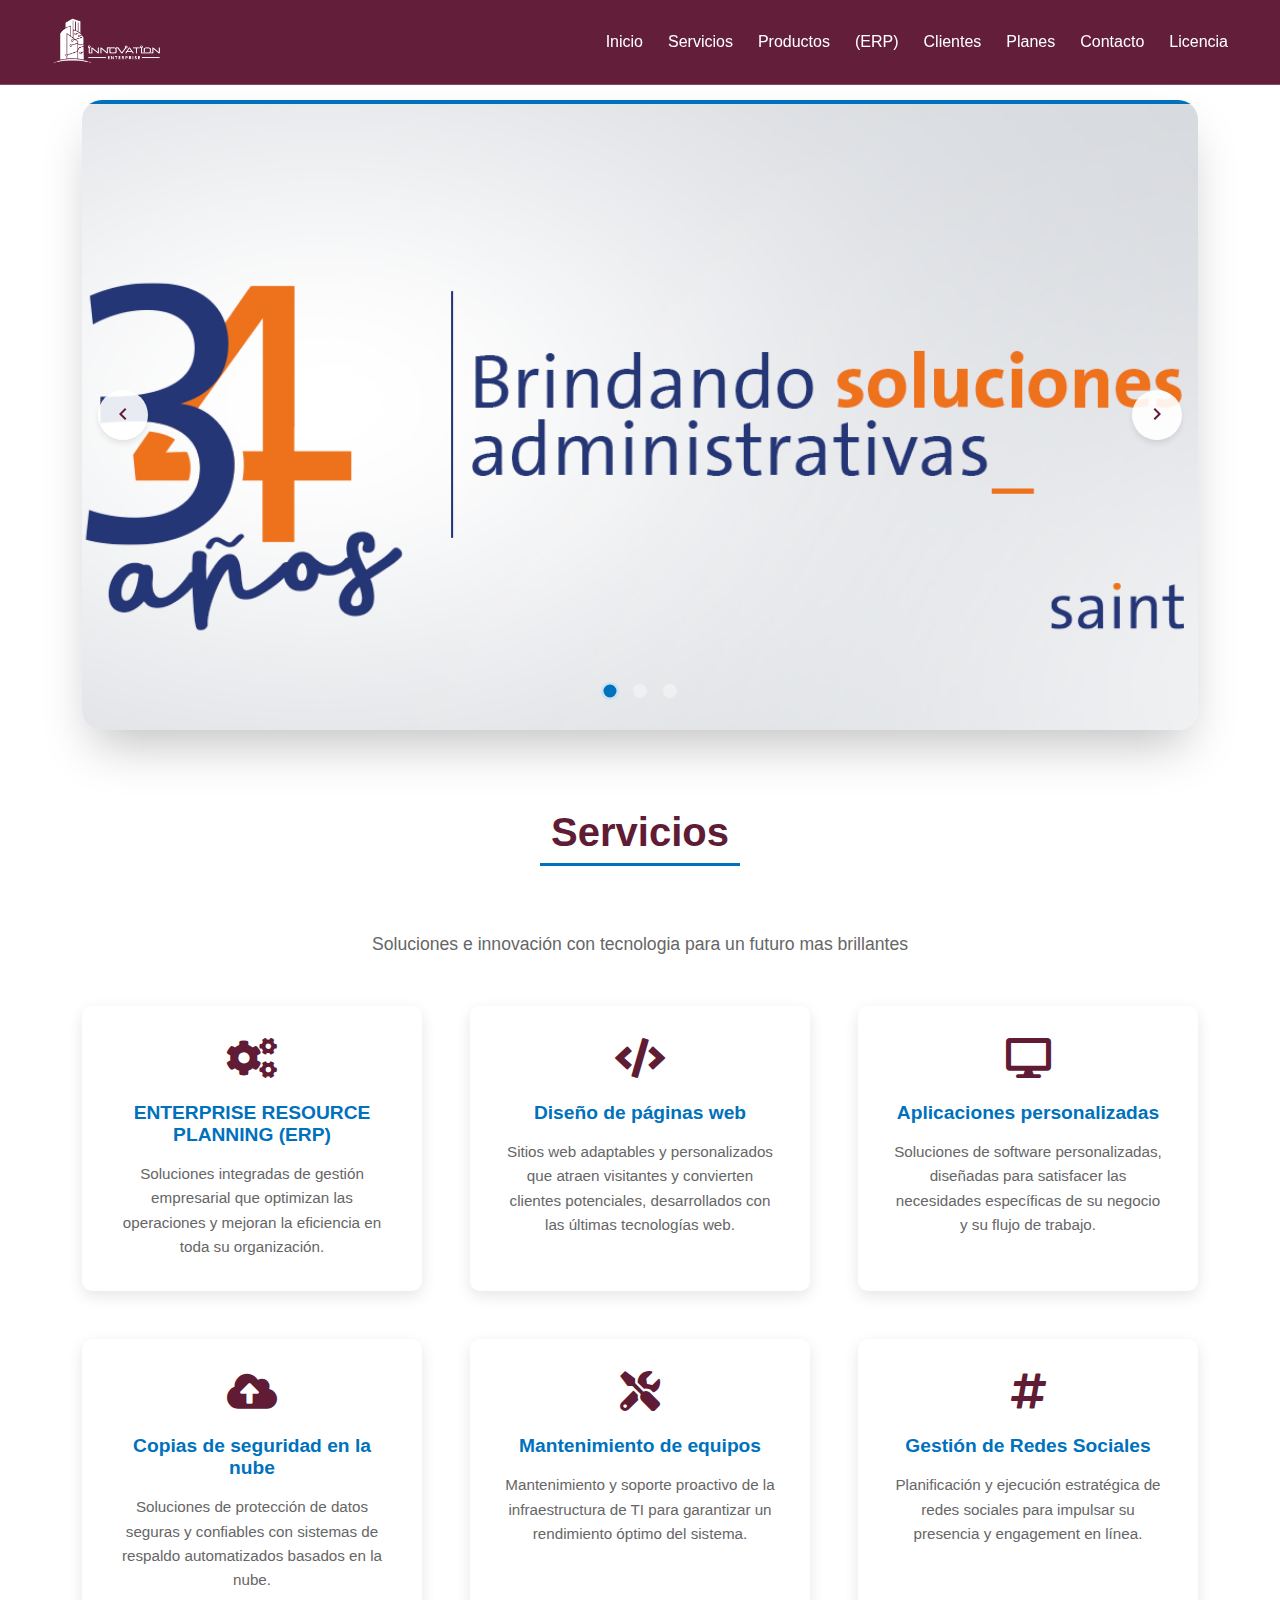
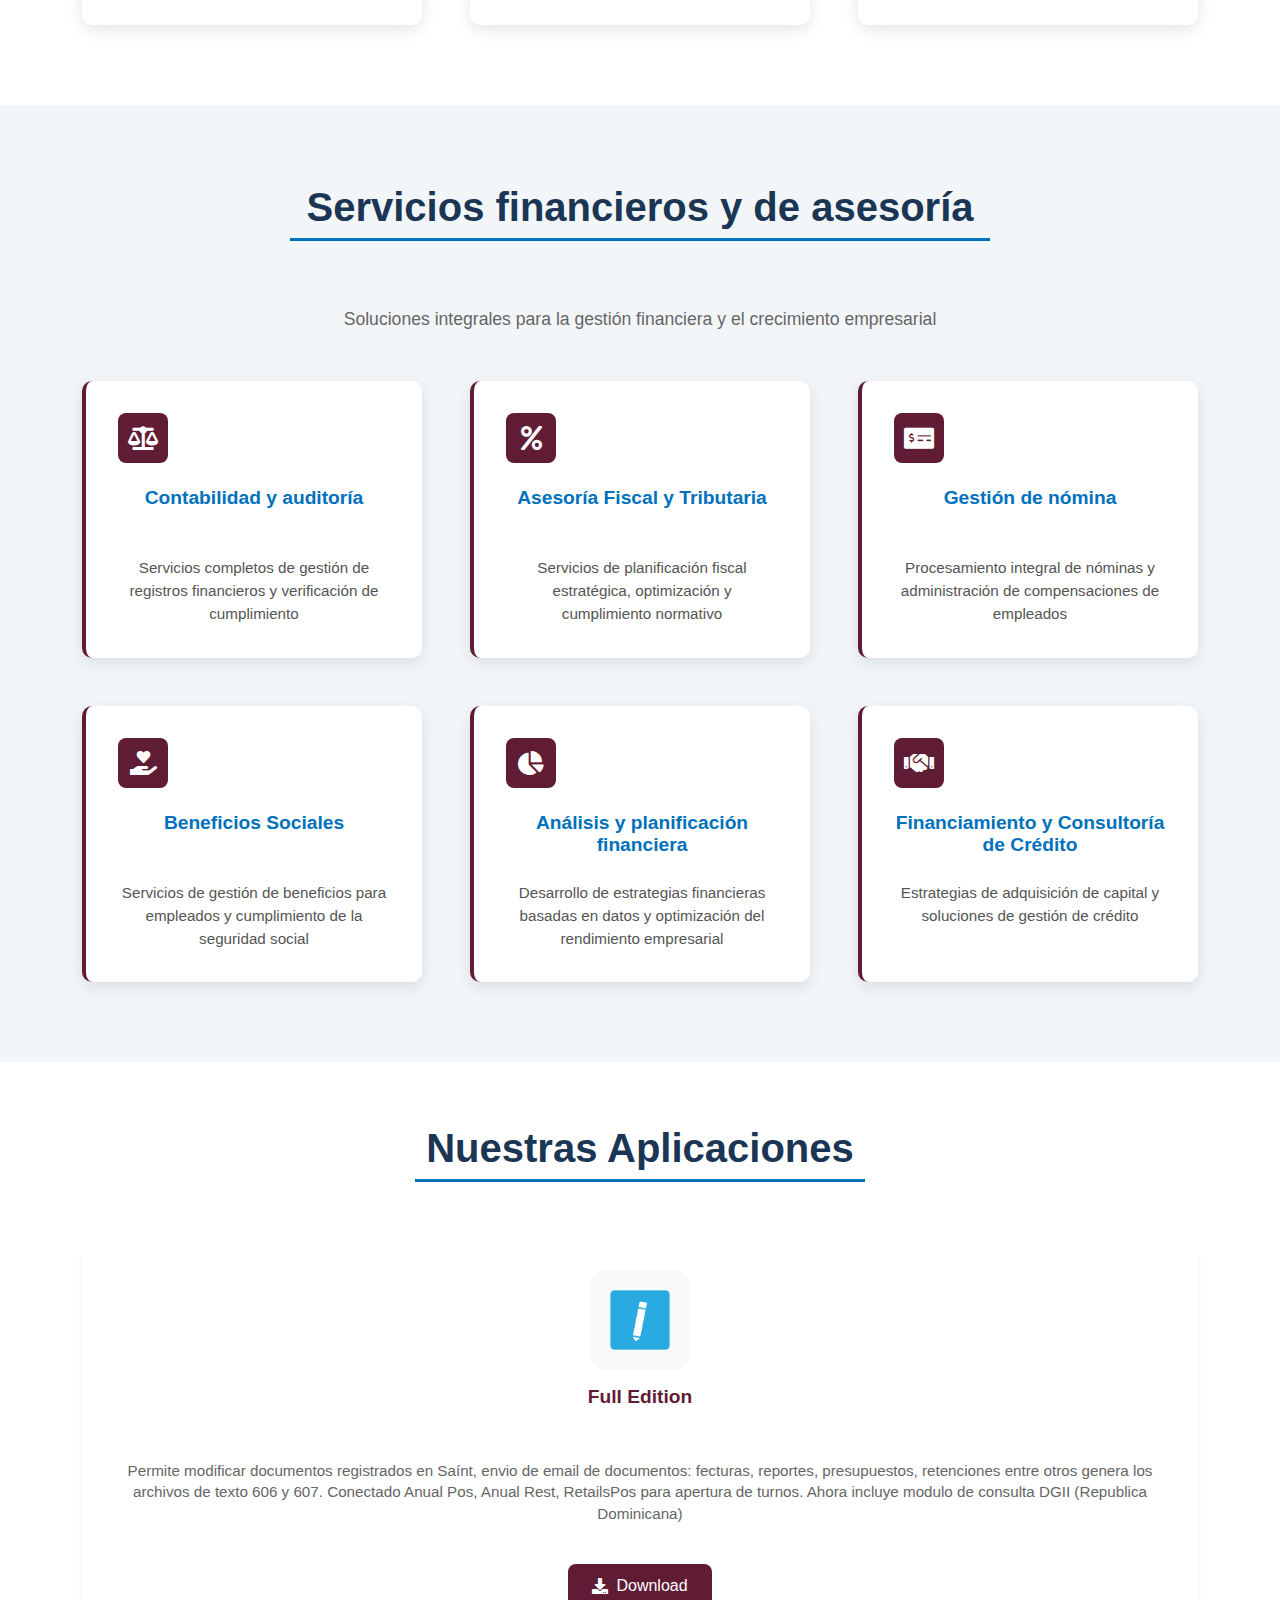
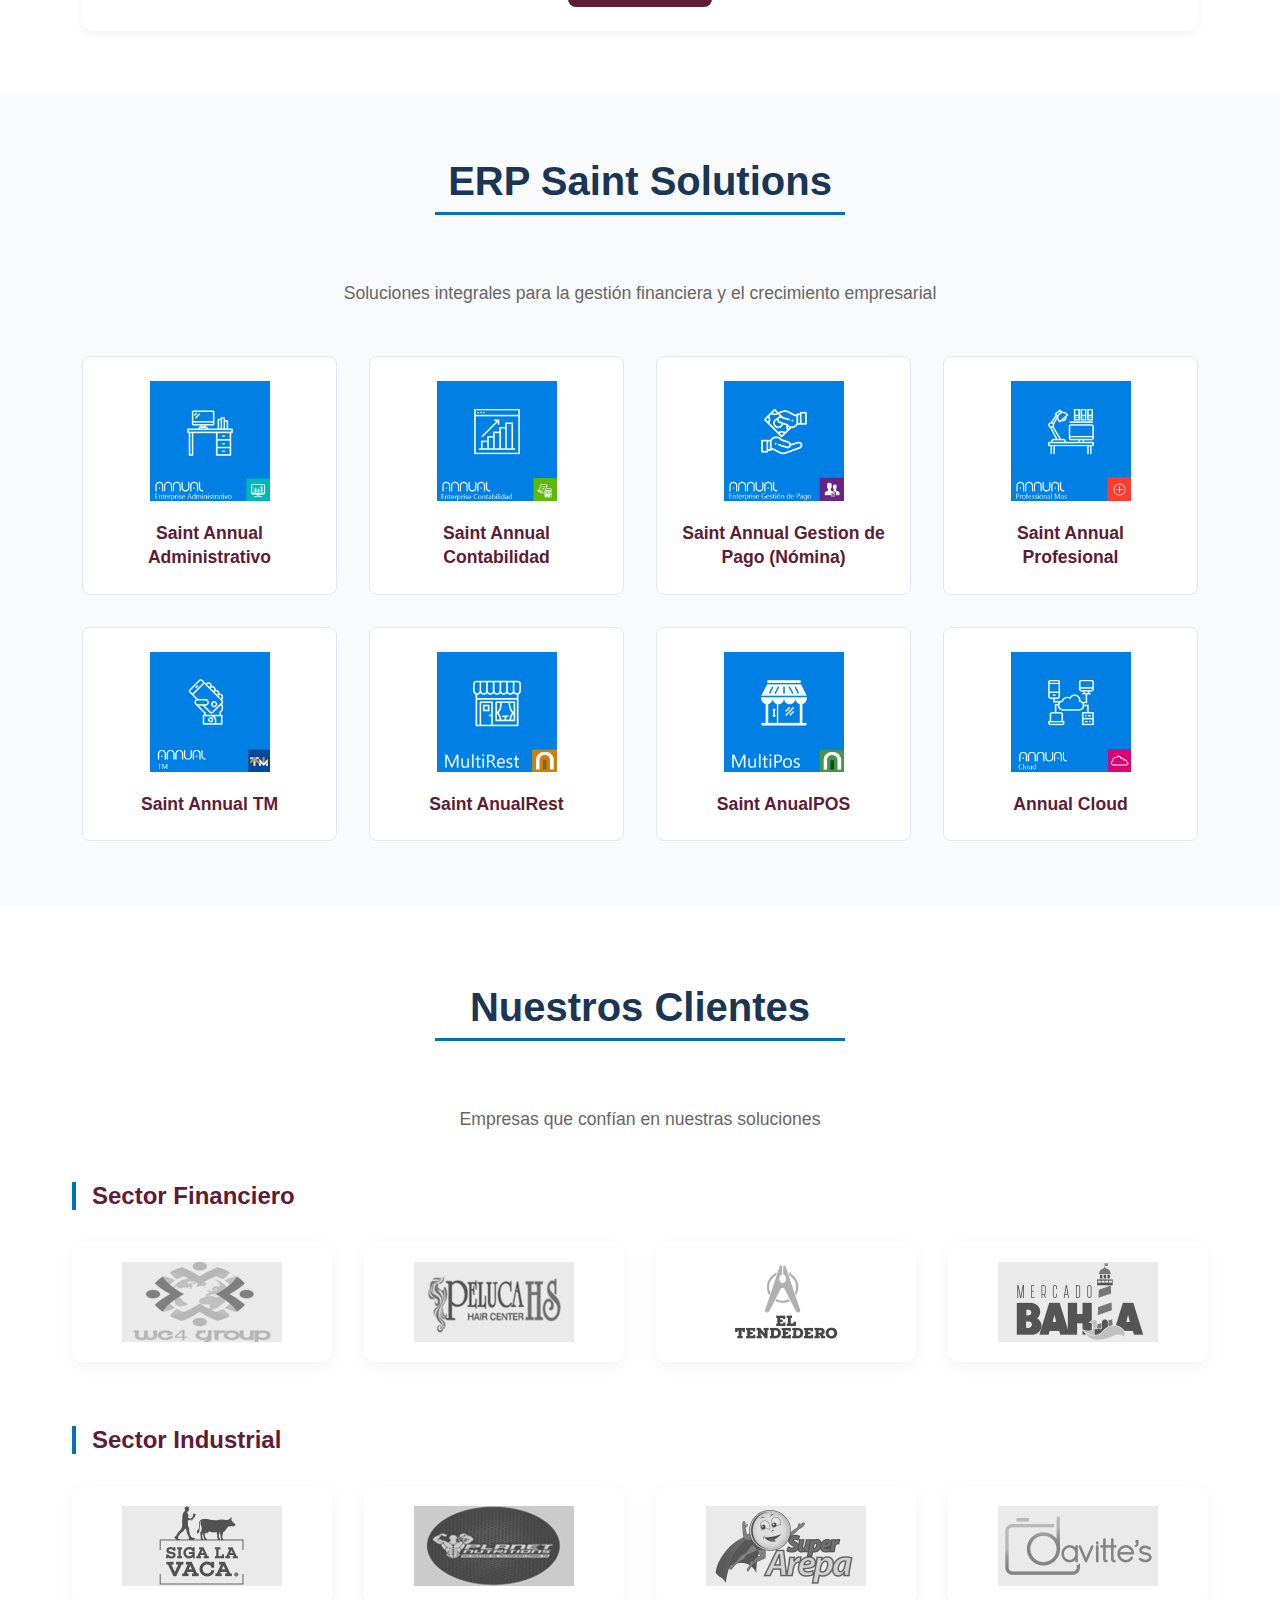
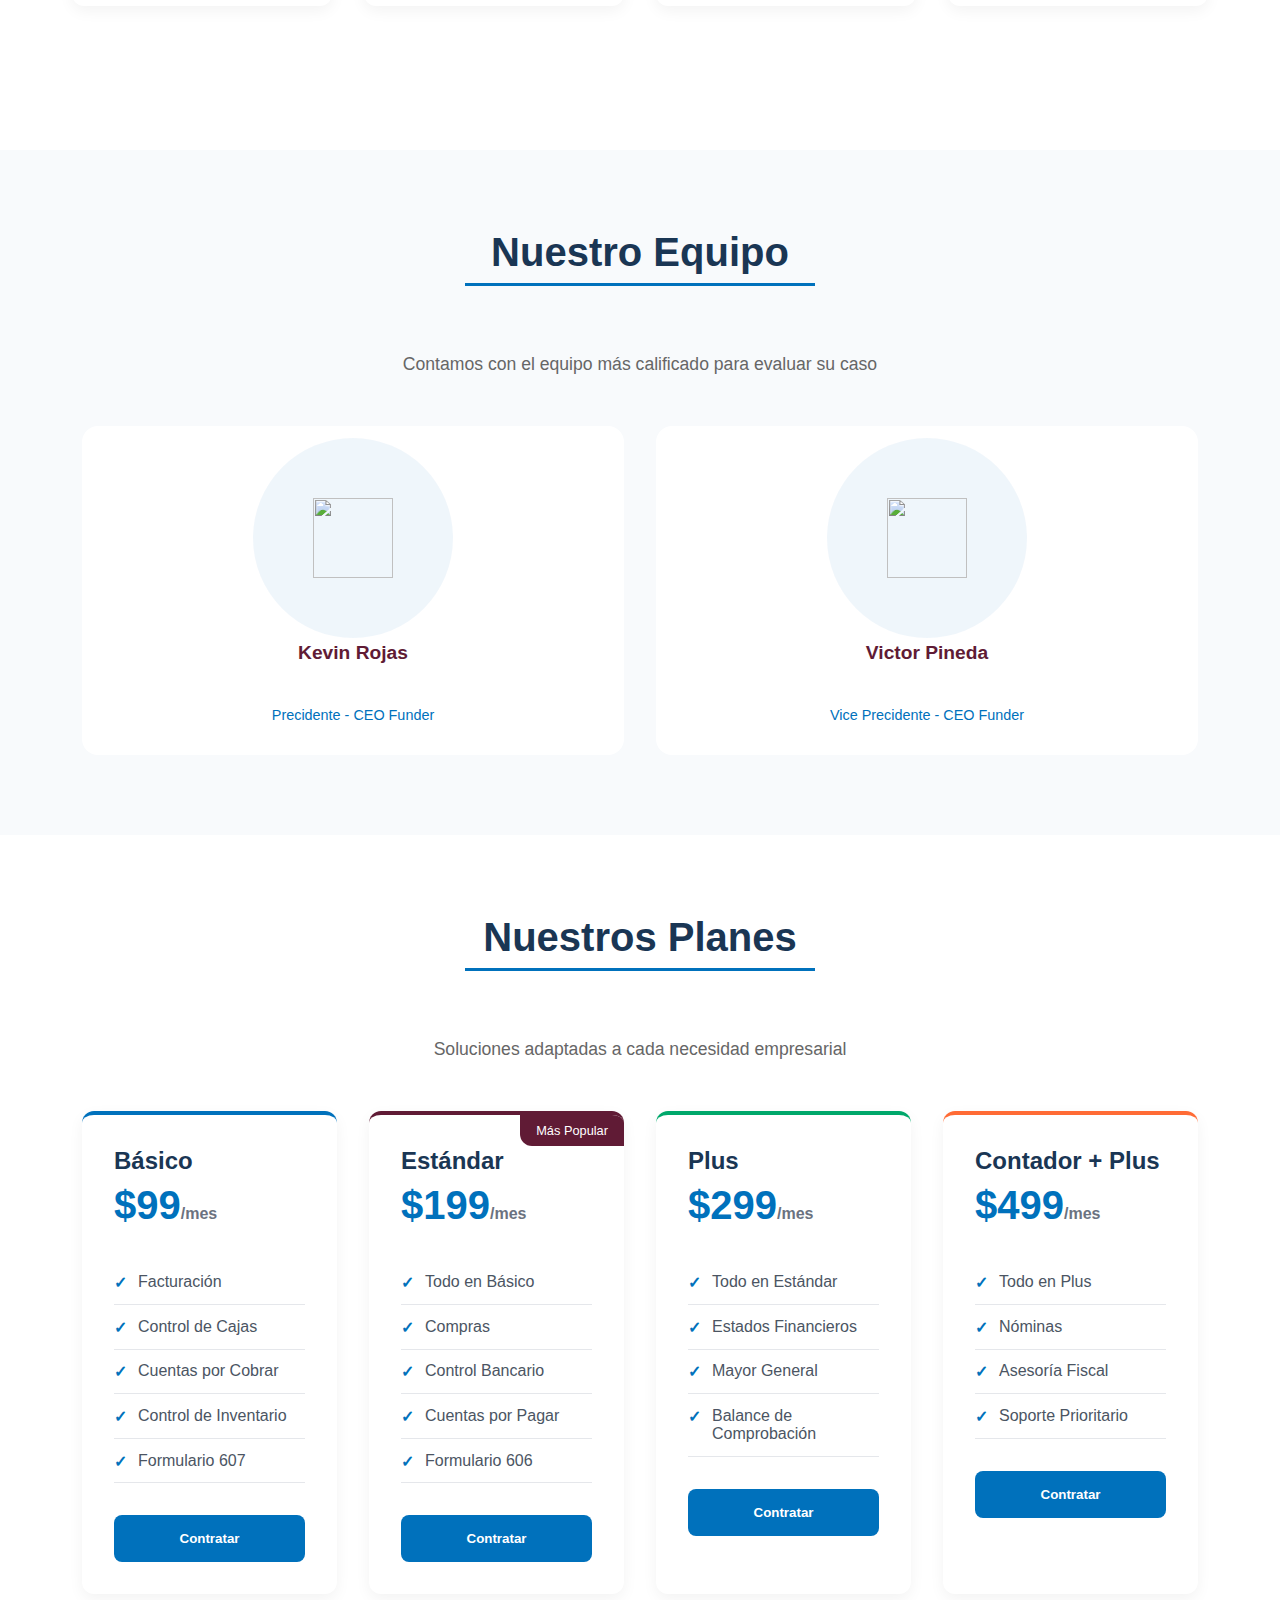
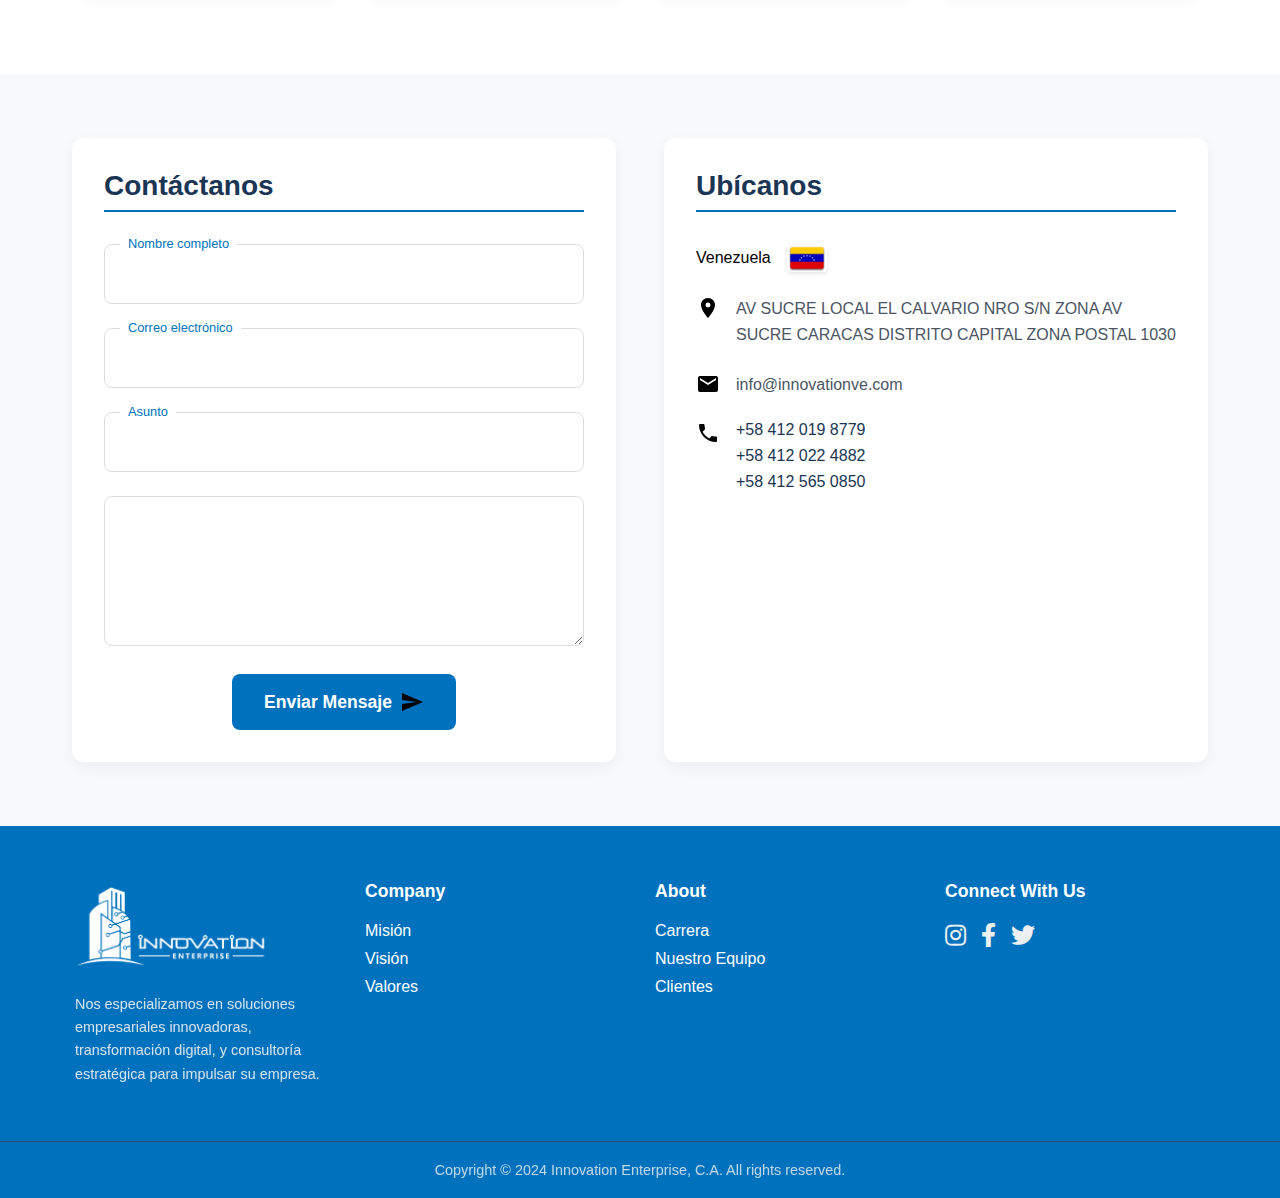
==== commit 4d68c409: "Add files via upload" ====
--- a/public/index.html
+++ b/public/index.html
@@ -58,7 +58,7 @@
 <body>
     <header>
         <nav id="home">
-            <div class="nav-container">
+            <div class="nav-container container">
                 <div class="logo">
                     <img src="img/logo/Mesa de trabajo 2 copia.png" alt="Company Logo">
                 </div>
